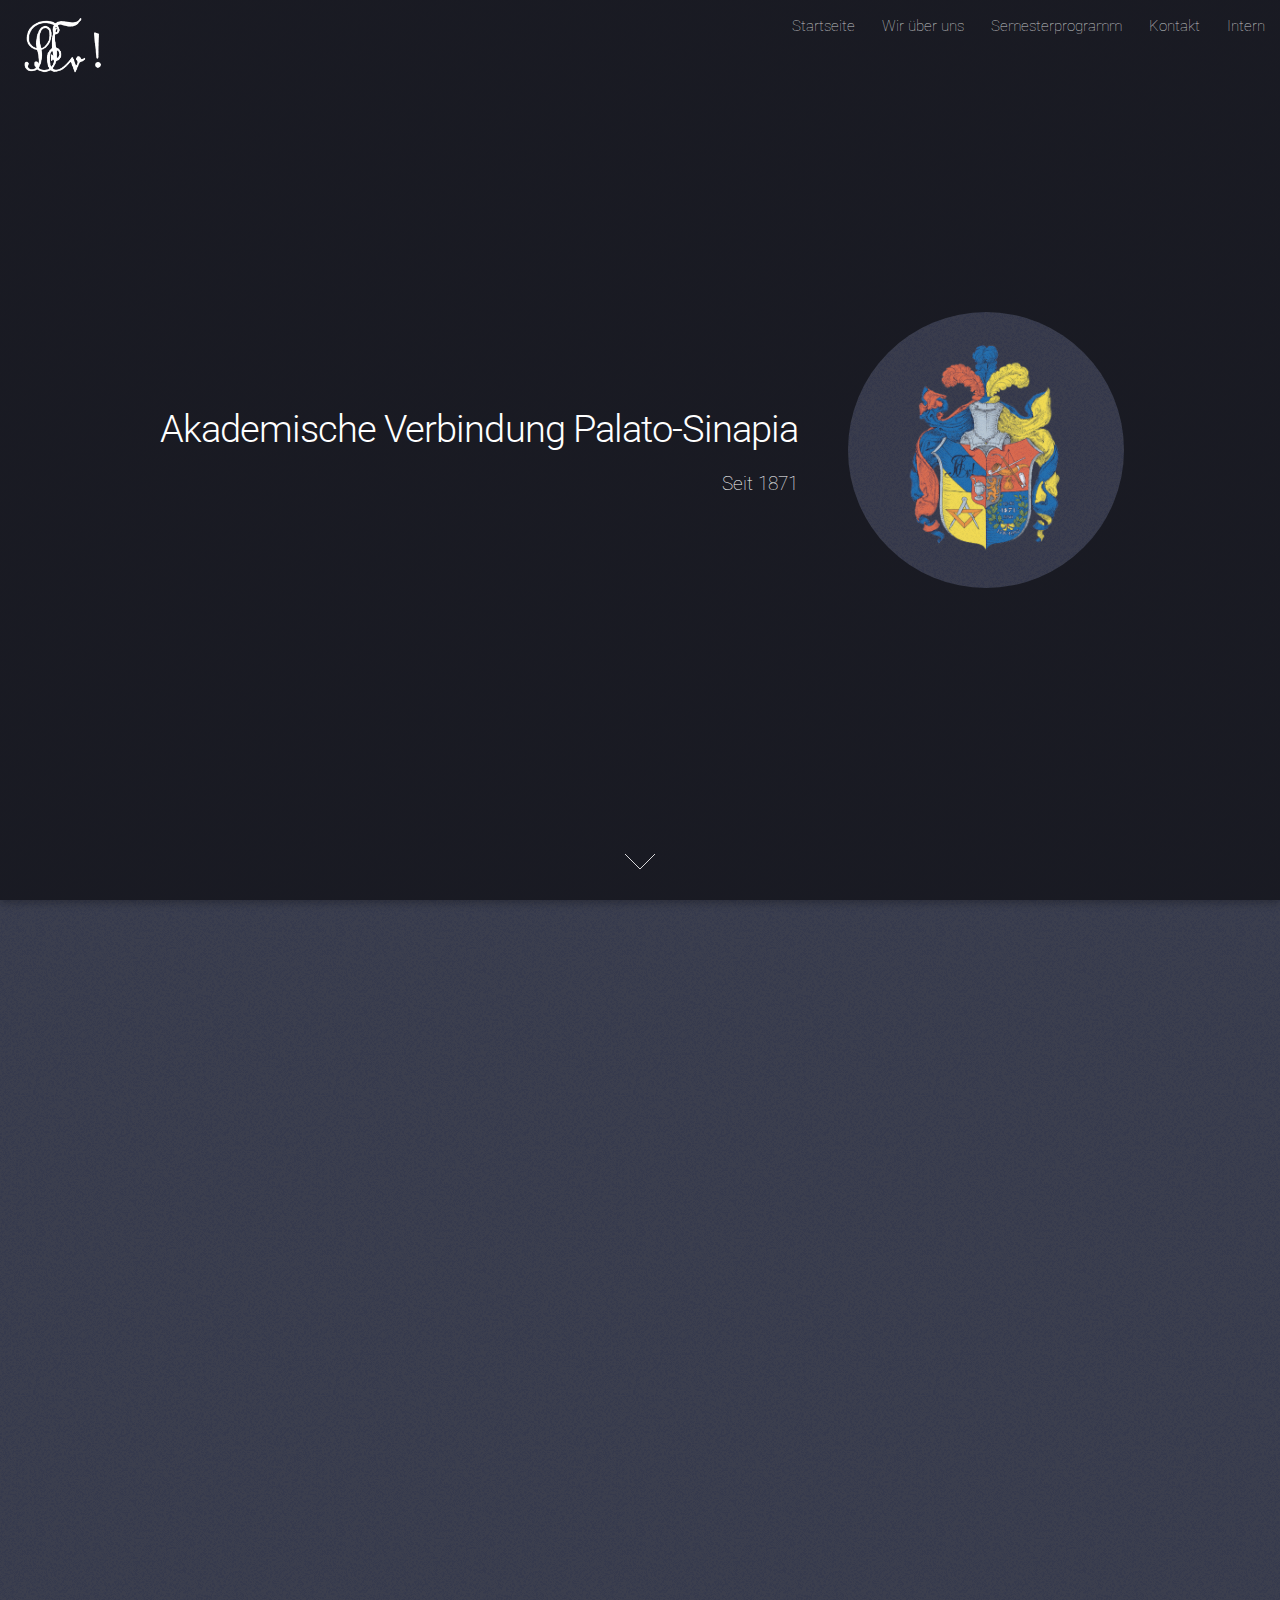
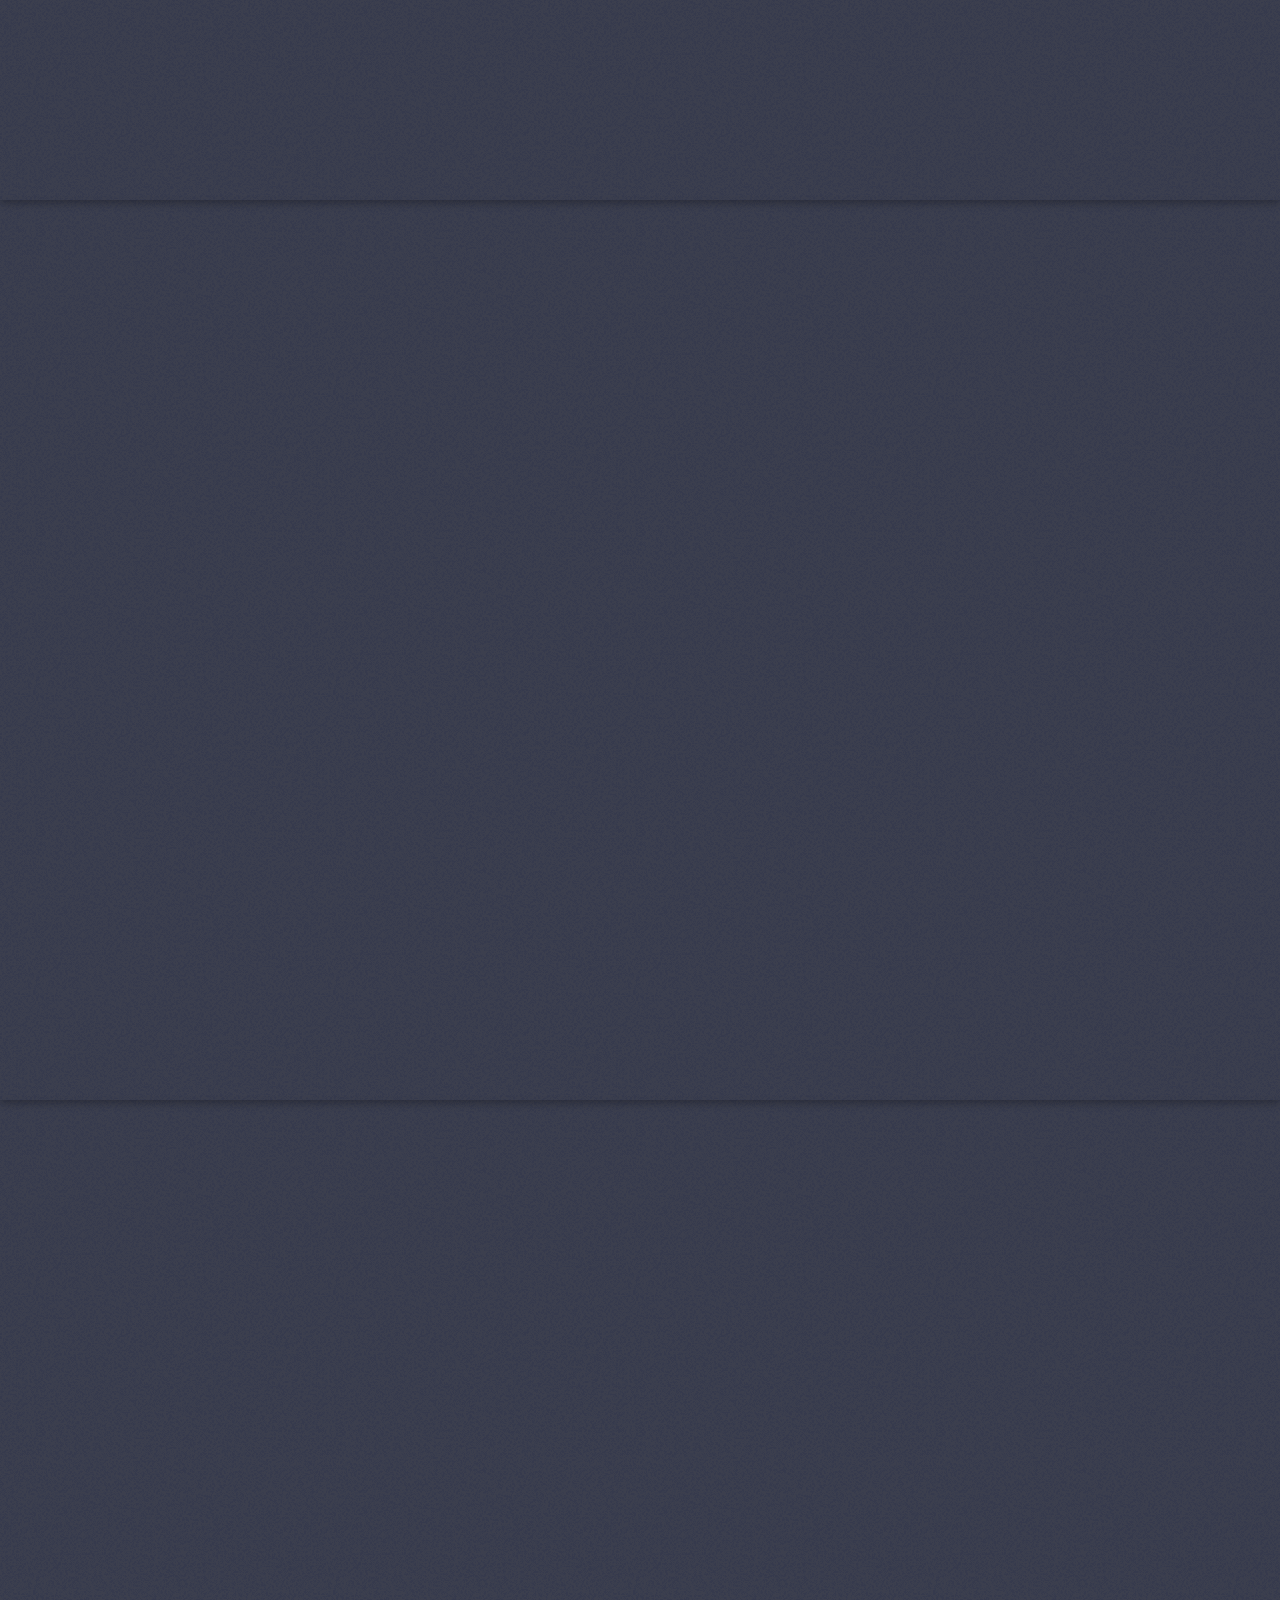
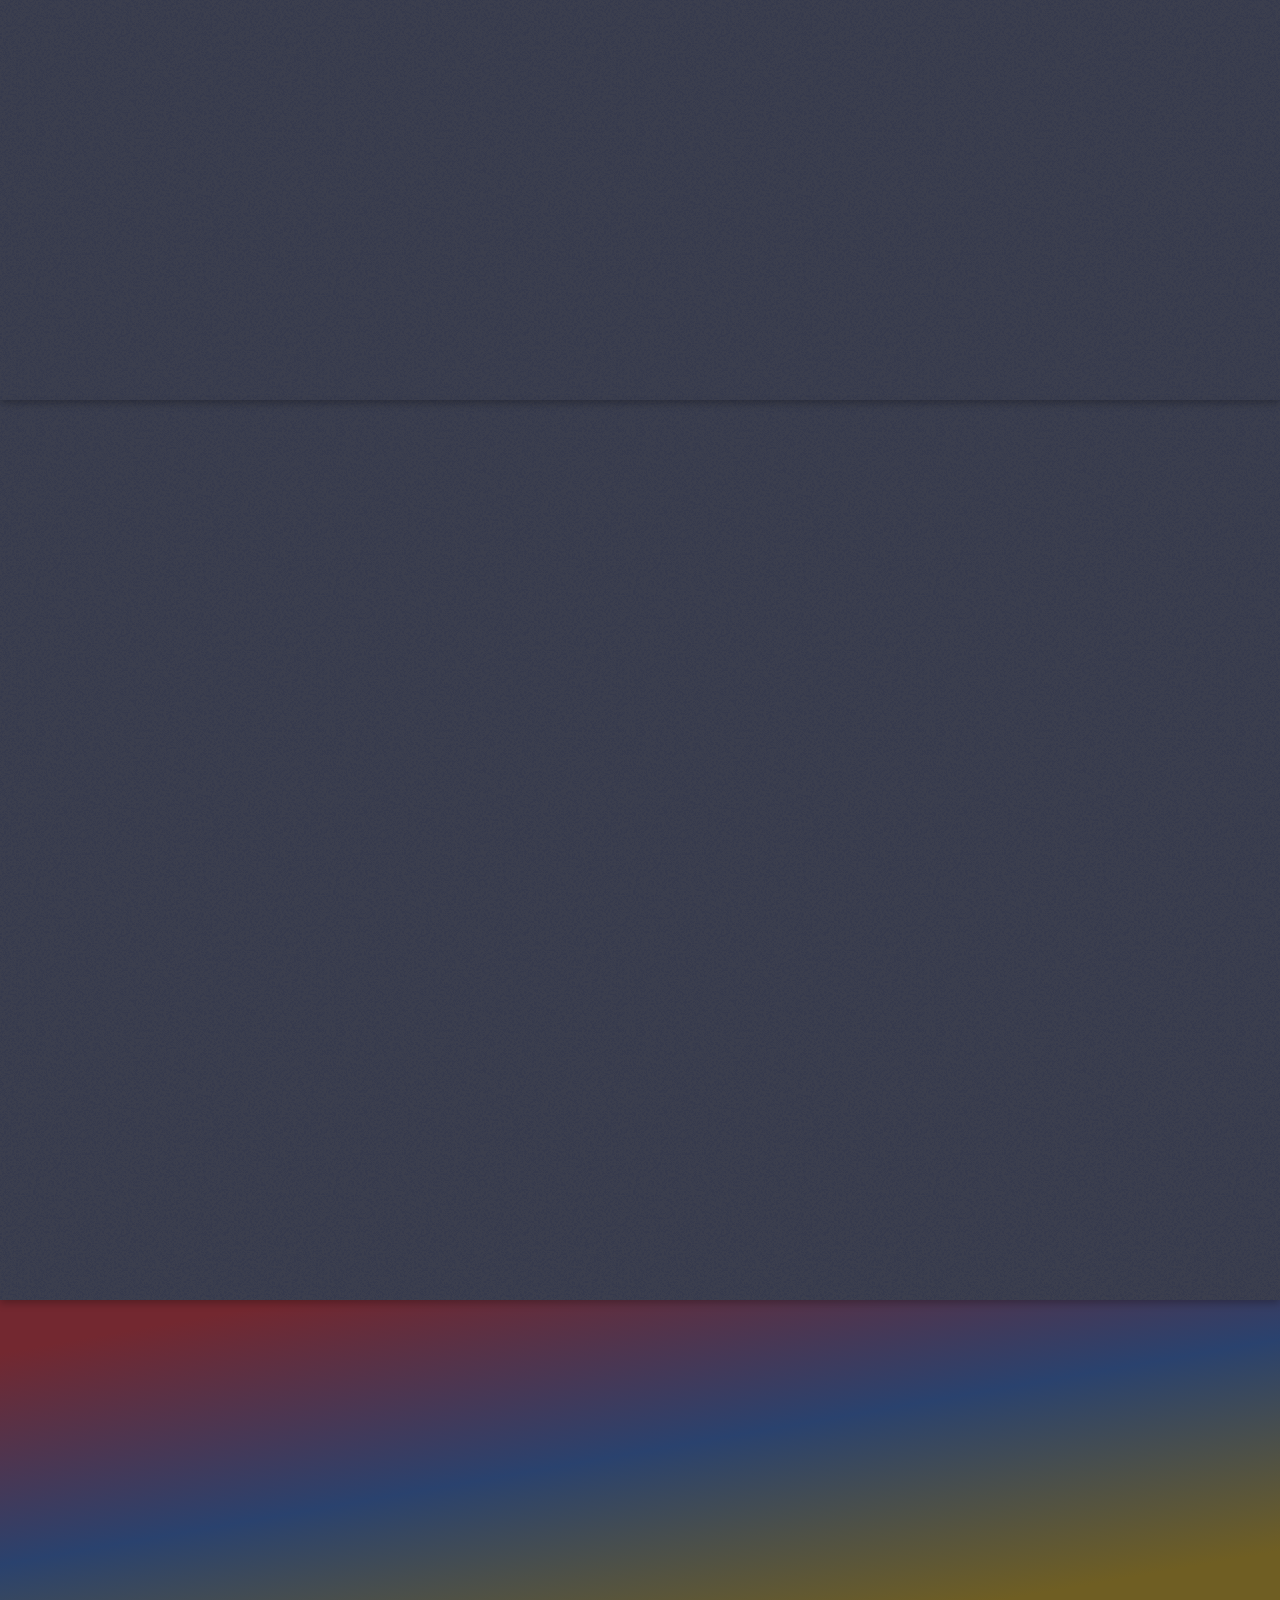
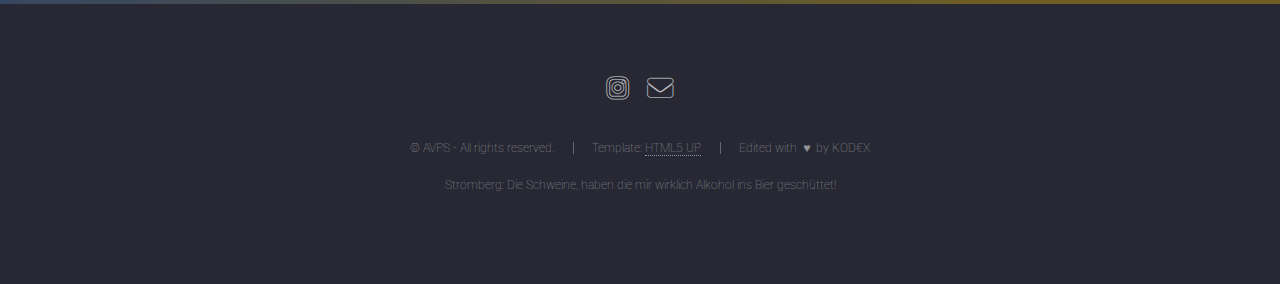
==== index.html @ 11217ba9 "Add files via upload" ====
<!DOCTYPE HTML>
<!--
	Landed by HTML5 UP
	html5up.net | @ajlkn
	Free for personal and commercial use under the CCA 3.0 license (html5up.net/license)
-->
<html>
	<head>
		<title>AV Palato-Sinapia</title>
		<meta charset="utf-8" />
		<meta name="viewport" content="width=device-width, initial-scale=1, user-scalable=no" />
		<link rel="stylesheet" href="assets/css/main.css" />
		<link rel="icon" type="image/png" href="images/favicon.png">
		<noscript><link rel="stylesheet" href="assets/css/noscript.css" /></noscript>
	</head>
	<body class="is-preload landing">
		<div id="page-wrapper">

			<!-- Header -->
				<header id="header">
					<h1 id="logo"><a href="index.html"><img src="images/zirkel2.png" alt="Logo" style="max-width: 7%; height: auto; display: inline-block; margin-top: 1%;" class="hover-effect"></a></h1>
					<nav id="nav">
						<ul>
							<li><a href="index.html">Startseite</a></li>
							<li>
								<a href="wirueberuns.html">Wir über uns</a>
								<ul>
									<li><a href="wirueberuns.html#leitspruch">Leitspruch</a></li>
									<li><a href="wirueberuns.html#verbindungshaus">Verbindungshaus</a></li>
									<li><a href="wirueberuns.html#traditionundmoderne">Tradition & Moderne</a></li>
								</ul>
							</li>
							<li><a href="semesterprogramm.html">Semesterprogramm</a></li>
							<li><a href="contact.html">Kontakt</a></li>
							<li><a href="https://www.palato-sinapia.de/einloggen">Intern</a></li>
						</ul>
					</nav>
				</header>

			<!-- Banner -->
				<section id="banner">
					<div class="content">
						<header>
							<h2>Akademische Verbindung Palato-Sinapia</h2>
							<p>Seit 1871</p>
						</header>
						<span class="image"><img src="images/wappen.png" alt="" /></span>
					</div>
					<a href="#one" class="goto-next scrolly">Weiter</a>
				</section>

			<!-- One -->
				<section id="one" class="spotlight style1 bottom">
					<span class="image fit main"><img src="images/npic02.jpg" alt="" style="max-width: 100%; height: auto;"/></span>
					<div class="content">
						<div class="container">
							<div class="row">
								<div class="col-4 col-12-medium">
									<header>
										<h2>Herzlich Willkommen</h2>
									</header>
								</div>
								<div class="col-4 col-12-medium">
									<p align="justify">Wir sind eine Gemeinschaft aktiver und ehemaliger Studenten der Karlsruher Hochschulen im Lebensbundprinzip. Tradition und Moderne werden bei uns eng miteinander verbunden genauso wie der Austausch zwischen und innerhalb verschiedener Generationen in unserer Verbindung.</p>
								</div>
								<div class="col-4 col-12-medium">
									<p align="justify">Als weltoffene und tolerante Studentenverbindung sind bei uns radikale politische oder konfessionelle Ansichten fehl am Platz. In unserer Gemeinschaft fördern und pflegen wir einen offenen, interdisziplinären Umgang untereinander.</p>
								</div>
							</div>
						</div>
					</div>
					<a href="#two" class="goto-next scrolly">Weiter</a>
				</section>

			<!-- Two -->
				<section id="two" class="spotlight style2 right">
					<span class="image fit main"><img src="images/npic03.jpg" alt="" /></span>
					<div class="content">
						<header>
							<h2>Wissenschaft</h2>
						</header>
						<p align="justify">Der Wahlspruch der Akademischen Verbindung Palato-Sinapia stellt Wissenschaft an erster Stelle, da sie als Grundlage für eigenständiges Denken und verantwortungsvolles Handeln dient. Seit ihrer Gründung 1947 als "Wissenschaftliche Gesellschaft" legt die Verbindung Wert auf wissenschaftliche und berufliche Vorbereitung. Neben der Wissenssuche fördert sie Teamfähigkeit, Kreativität und soziale Kompetenz, um den Anforderungen des Berufslebens gerecht zu werden. Ziel ist es, Vorurteile abzubauen, Kreativität zu fördern und eigenverantwortliche Gestaltung zu ermöglichen.</p>
						<ul class="actions">
							<li><a href="wirueberuns.html#wissenschaft" class="button">Mehr</a></li>
						</ul>
					</div>
					<a href="#three" class="goto-next scrolly">Weiter</a>
				</section>

			<!-- Three -->
				<section id="three" class="spotlight style3 left">
					<span class="image fit main bottom"><img src="images/npic04.jpg" alt="" /></span>
					<div class="content">
						<header>
							<h2>Freundschaft</h2>
						</header>
						<p align="justify">Die Mitglieder der Akademischen Verbindung Palato-Sinapia pflegen eine lebenslange, freundschaftliche Bindung zueinander und zur Gemeinschaft. Sie nennen sich Verbindungsbrüder und übernehmen gemeinsam Aufgaben und Pflichten. Jeder bringt seine Persönlichkeit ein, um in freundschaftlichen Beziehungen und gemeinsamen Aktivitäten das Beste für die Gemeinschaft zu erreichen. Diese Verpflichtung endet nicht mit dem Studium; auch aktive Mitglieder, die in das Berufsleben eintreten, bleiben der Verbindung verbunden. Die Altherrenschaft symbolisiert dieses Prinzip und unterstützt die Aktiven in allen Belangen, während die gelebte Freundschaft die Daseinsberechtigung der Verbindung unterstreicht.</p>
						<ul class="actions">
							<li><a href="wirueberuns.html#freundschaft" class="button">Mehr</a></li>
						</ul>
					</div>
					<a href="#four" class="goto-next scrolly">Weite</a>
				</section>
				
			<!-- Four -->
				<section id="four" class="spotlight style4 right" style="border-color: rgba(252, 186, 3, 0.5);">
					<span class="image fit main"><img src="images/npic05.jpg" alt="" /></span>
					<div class="content">
						<header>
							<h2>Frohsinn</h2>
						</header>
						<p align="justify">Der Frohsinn begleitet das Studium und hilft, Herausforderungen zu meistern und Erfolge zu feiern. Er stärkt Freundschaften, die oft „frohen Sinnes“ entstehen, und wird im Freundeskreis besonders intensiv erlebt. Frohsinn verbessert den Alltag, fördert neue Ideen und ein glückliches Lebensgefühl. Er zeigt sich in geselligen Gesprächen, gemeinsamen Festen, kulturellen Veranstaltungen sowie in sportlichen Aktivitäten und Ausflügen.</p>
						<ul class="actions">
							<li><a href="wirueberuns.html#frohsinn" class="button">Mehr</a></li>
						</ul>
					</div>
					<a href="#six" class="goto-next scrolly">Weite</a>
				</section>

			<!-- Six -->
				<section id="six" class="wrapper style2 special fade">
					<div class="container">
						<header>
							<h2>Du hast Fragen?</h2>
							<p>Wir freuen uns auf deine Nachricht!</p>
						</header>
						<form method="post" action="contact.html" class="cta" onsubmit="return setEmail();">
							<div class="row gtr-uniform gtr-50">
								<div class="col-7 col-12-xsmall"><input type="email" name="email" id="email" placeholder="Deine E-Mail-Address" required /></div>
								<div class="col-5 col-12-xsmall"><input type="submit" value="Zum Kontaktformular" class="fit" /></div>
							</div>
						</form>
					</div>
				</section>

			<!-- Footer -->
				<footer id="footer">
					<ul class="icons">
						<li><a href="https://www.instagram.com/billichwillich/" class="icon brands alt fa-instagram" target="_blank"><span class="label">Instagram</span></a></li>
						<li><a href="mailto:kontakt@palato-sinapia.de" class="icon solid alt fa-envelope"><span class="label">Email</span></a></li>
					</ul>
					<ul class="copyright">
						<li>&copy; AVPS - All rights reserved.</li><li>Template: <a href="http://html5up.net">HTML5 UP</a></li><li>Edited with &nbsp;♥&nbsp; by KOD€X</li>
					</ul>
					<ul class="copyright">
						<li><p id="randomSentence"></p></li>
					</ul>
				</footer>

		</div>

		<!-- Scripts -->
			<script>
				// Liste der Sätze
				const sentences = [
					"Goofy: Ich weiß nicht wie cool ihr es findet, wenn ich an euren Füßen riechen würde.",
					"Käpt'n: Ich hab nie Chips, die sind immer direkt weg.",
					"KOD€X: Hier riechts nach diesem nassen forte. Das ist wie so ein Hund.",
					"forte: Ja, nach den großen Auslegerunden stagnierts langsam. Käpt'n: Ja, da fehlt der Skill!",
					"DoQ auf der Loggia zu forte: Und wo wohnst du?",
					"Scooter: Ich bitte euch, also wirklich.",
					"Käpt'n: Ich nehm doch keinen Rucksack mit zur Arbeit, ich bin doch kein Pöbel!",
					"Käpt'n: Mann muss nicht immer gewinnen um gut zu sein, man muss nur konstant Mittelfeld sein.",
					"forte: Bei meinem Bruder ist er länger!",
					"forte rülpst 2 Sekunden den WiWi an und fragt dann: Bock auf ne Stafette?",
					"Käpt'n: Ich hab versucht ihn reinzubekommen, aber er ist zu klein!",
					"Stromberg: Die Schweine, haben die mir wirklich Alkohol ins Bier geschüttet!",
					"Käpt'n: Ich bin stabil!"
				];

				// Funktion, um einen zufälligen Satz auszuwählen
				function getRandomSentence() {
					const randomIndex = Math.floor(Math.random() * sentences.length);
					return sentences[randomIndex];
				}

				// Zufälligen Satz in das <p>-Element einfügen
				document.getElementById("randomSentence").textContent = getRandomSentence();
			</script>
			<script>
				function setEmail() {
					const emailInput = document.getElementById('email').value;
					// Setzt die E-Mail als URL-Parameter
					window.location.href = `contact.html?email=${encodeURIComponent(emailInput)}#kontaktformular`;
					return false; // Verhindert das Standardverhalten des Formulars
				}
			</script>
			<style>
				.hover-effect {
					transition: transform 1s ease, opacity 1s ease; /* Sanfte Übergänge */
				}

				.hover-effect:hover {
					transform: scale(1.1);
				}
			</style>
			<style>
				#six {
					background: linear-gradient(350deg, #6f5e23 10%, #2a426e, #732830 90%);
				}
			</style>
			<script src="assets/js/jquery.min.js"></script>
			<script src="assets/js/jquery.scrolly.min.js"></script>
			<script src="assets/js/jquery.dropotron.min.js"></script>
			<script src="assets/js/jquery.scrollex.min.js"></script>
			<script src="assets/js/browser.min.js"></script>
			<script src="assets/js/breakpoints.min.js"></script>
			<script src="assets/js/util.js"></script>
			<script src="assets/js/main.js"></script>

	</body>
</html>
---- assets/css/main.css ----
@import url("fontawesome-all.min.css");
@import url("https://fonts.googleapis.com/css?family=Roboto:100,300,100italic,300italic");

/*
	Landed by HTML5 UP
	html5up.net | @ajlkn
	Free for personal and commercial use under the CCA 3.0 license (html5up.net/license)
*/

html, body, div, span, applet, object,
iframe, h1, h2, h3, h4, h5, h6, p, blockquote,
pre, a, abbr, acronym, address, big, cite,
code, del, dfn, em, img, ins, kbd, q, s, samp,
small, strike, strong, sub, sup, tt, var, b,
u, i, center, dl, dt, dd, ol, ul, li, fieldset,
form, label, legend, table, caption, tbody,
tfoot, thead, tr, th, td, article, aside,
canvas, details, embed, figure, figcaption,
footer, header, hgroup, menu, nav, output, ruby,
section, summary, time, mark, audio, video {
	margin: 0;
	padding: 0;
	border: 0;
	font-size: 100%;
	font: inherit;
	vertical-align: baseline;}

article, aside, details, figcaption, figure,
footer, header, hgroup, menu, nav, section {
	display: block;}

body {
	line-height: 1;
}

ol, ul {
	list-style: none;
}

blockquote, q {
	quotes: none;
}

	blockquote:before, blockquote:after, q:before, q:after {
		content: '';
		content: none;
	}

table {
	border-collapse: collapse;
	border-spacing: 0;
}

body {
	-webkit-text-size-adjust: none;
}

mark {
	background-color: transparent;
	color: inherit;
}

input::-moz-focus-inner {
	border: 0;
	padding: 0;
}

input, select, textarea {
	-moz-appearance: none;
	-webkit-appearance: none;
	-ms-appearance: none;
	appearance: none;
}

/* Basic */

	html {
		box-sizing: border-box;
	}

	*, *:before, *:after {
		box-sizing: inherit;
	}

	html, body {
		background: #1c1d26;
	}

	body.is-preload *, body.is-preload *:before, body.is-preload *:after {
		-moz-animation: none !important;
		-webkit-animation: none !important;
		-ms-animation: none !important;
		animation: none !important;
		-moz-transition: none !important;
		-webkit-transition: none !important;
		-ms-transition: none !important;
		transition: none !important;
	}

	body, input, select, textarea {
		color: rgba(255, 255, 255, 0.75);
		font-family: "Roboto", Helvetica, sans-serif;
		font-size: 15pt;
		font-weight: 100;
		line-height: 1.75em;
	}

	a {
		-moz-transition: border-color 0.2s ease-in-out, color 0.2s ease-in-out;
		-webkit-transition: border-color 0.2s ease-in-out, color 0.2s ease-in-out;
		-ms-transition: border-color 0.2s ease-in-out, color 0.2s ease-in-out;
		transition: border-color 0.2s ease-in-out, color 0.2s ease-in-out;
		border-bottom: dotted 1px;
		color: #e44c65;
		text-decoration: none;
	}

		a:hover {
			color: #e44c65 !important;
			border-bottom-color: transparent;
		}

	strong, b {
		color: #ffffff;
		font-weight: 300;
	}

	em, i {
		font-style: italic;
	}

	p {
		margin: 0 0 2em 0;
	}

	h1, h2, h3, h4, h5, h6 {
		color: #ffffff;
		font-weight: 300;
		line-height: 1em;
		margin: 0 0 1em 0;
	}

		h1 a, h2 a, h3 a, h4 a, h5 a, h6 a {
			color: inherit;
			border: 0;
		}

	h2 {
		font-size: 2em;
		line-height: 1.5em;
		letter-spacing: -0.025em;
	}

	h3 {
		font-size: 1.35em;
		line-height: 1.5em;
	}

	h4 {
		font-size: 1.1em;
		line-height: 1.5em;
	}

	h5 {
		font-size: 0.9em;
		line-height: 1.5em;
	}

	h6 {
		font-size: 0.7em;
		line-height: 1.5em;
	}

	sub {
		font-size: 0.8em;
		position: relative;
		top: 0.5em;
	}

	sup {
		font-size: 0.8em;
		position: relative;
		top: -0.5em;
	}

	hr {
		border: 0;
		border-bottom: solid 1px rgba(255, 255, 255, 0.3);
		margin: 3em 0;
	}

		hr.major {
			margin: 4em 0;
		}

	blockquote {
		border-left: solid 4px rgba(255, 255, 255, 0.3);
		font-style: italic;
		margin: 0 0 2em 0;
		padding: 0.5em 0 0.5em 2em;
	}

	code {
		background: rgba(255, 255, 255, 0.075);
		border-radius: 4px;
		font-family: "Courier New", monospace;
		font-size: 0.9em;
		margin: 0 0.25em;
		padding: 0.25em 0.65em;
	}

	pre {
		-webkit-overflow-scrolling: touch;
		font-family: "Courier New", monospace;
		font-size: 0.9em;
		margin: 0 0 2em 0;
	}

		pre code {
			display: block;
			line-height: 1.75em;
			padding: 1em 1.5em;
			overflow-x: auto;
		}

	.align-left {
		text-align: left;
	}

	.align-center {
		text-align: center;
	}

	.align-right {
		text-align: right;
	}

/* Loader */

	@-moz-keyframes spinner-show {
		0% {
			opacity: 0;
		}

		100% {
			opacity: 1;
		}
	}

	@-webkit-keyframes spinner-show {
		0% {
			opacity: 0;
		}

		100% {
			opacity: 1;
		}
	}

	@-ms-keyframes spinner-show {
		0% {
			opacity: 0;
		}

		100% {
			opacity: 1;
		}
	}

	@keyframes spinner-show {
		0% {
			opacity: 0;
		}

		100% {
			opacity: 1;
		}
	}

	@-moz-keyframes spinner-hide {
		0% {
			color: rgba(255, 255, 255, 0.15);
			z-index: 100001;
			-moz-transform: scale(1) rotate(0deg);
			-webkit-transform: scale(1) rotate(0deg);
			-ms-transform: scale(1) rotate(0deg);
			transform: scale(1) rotate(0deg);
		}

		99% {
			color: #1c1d26;
			z-index: 100001;
			-moz-transform: scale(0.5) rotate(360deg);
			-webkit-transform: scale(0.5) rotate(360deg);
			-ms-transform: scale(0.5) rotate(360deg);
			transform: scale(0.5) rotate(360deg);
		}

		100% {
			color: #1c1d26;
			z-index: -1;
			-moz-transform: scale(0.5) rotate(360deg);
			-webkit-transform: scale(0.5) rotate(360deg);
			-ms-transform: scale(0.5) rotate(360deg);
			transform: scale(0.5) rotate(360deg);
		}
	}

	@-webkit-keyframes spinner-hide {
		0% {
			color: rgba(255, 255, 255, 0.15);
			z-index: 100001;
			-moz-transform: scale(1) rotate(0deg);
			-webkit-transform: scale(1) rotate(0deg);
			-ms-transform: scale(1) rotate(0deg);
			transform: scale(1) rotate(0deg);
		}

		99% {
			color: #1c1d26;
			z-index: 100001;
			-moz-transform: scale(0.5) rotate(360deg);
			-webkit-transform: scale(0.5) rotate(360deg);
			-ms-transform: scale(0.5) rotate(360deg);
			transform: scale(0.5) rotate(360deg);
		}

		100% {
			color: #1c1d26;
			z-index: -1;
			-moz-transform: scale(0.5) rotate(360deg);
			-webkit-transform: scale(0.5) rotate(360deg);
			-ms-transform: scale(0.5) rotate(360deg);
			transform: scale(0.5) rotate(360deg);
		}
	}

	@-ms-keyframes spinner-hide {
		0% {
			color: rgba(255, 255, 255, 0.15);
			z-index: 100001;
			-moz-transform: scale(1) rotate(0deg);
			-webkit-transform: scale(1) rotate(0deg);
			-ms-transform: scale(1) rotate(0deg);
			transform: scale(1) rotate(0deg);
		}

		99% {
			color: #1c1d26;
			z-index: 100001;
			-moz-transform: scale(0.5) rotate(360deg);
			-webkit-transform: scale(0.5) rotate(360deg);
			-ms-transform: scale(0.5) rotate(360deg);
			transform: scale(0.5) rotate(360deg);
		}

		100% {
			color: #1c1d26;
			z-index: -1;
			-moz-transform: scale(0.5) rotate(360deg);
			-webkit-transform: scale(0.5) rotate(360deg);
			-ms-transform: scale(0.5) rotate(360deg);
			transform: scale(0.5) rotate(360deg);
		}
	}

	@keyframes spinner-hide {
		0% {
			color: rgba(255, 255, 255, 0.15);
			z-index: 100001;
			-moz-transform: scale(1) rotate(0deg);
			-webkit-transform: scale(1) rotate(0deg);
			-ms-transform: scale(1) rotate(0deg);
			transform: scale(1) rotate(0deg);
		}

		99% {
			color: #1c1d26;
			z-index: 100001;
			-moz-transform: scale(0.5) rotate(360deg);
			-webkit-transform: scale(0.5) rotate(360deg);
			-ms-transform: scale(0.5) rotate(360deg);
			transform: scale(0.5) rotate(360deg);
		}

		100% {
			color: #1c1d26;
			z-index: -1;
			-moz-transform: scale(0.5) rotate(360deg);
			-webkit-transform: scale(0.5) rotate(360deg);
			-ms-transform: scale(0.5) rotate(360deg);
			transform: scale(0.5) rotate(360deg);
		}
	}

	@-moz-keyframes spinner-rotate {
		0% {
			-moz-transform: scale(1) rotate(0deg);
			-webkit-transform: scale(1) rotate(0deg);
			-ms-transform: scale(1) rotate(0deg);
			transform: scale(1) rotate(0deg);
		}

		100% {
			-moz-transform: scale(1) rotate(360deg);
			-webkit-transform: scale(1) rotate(360deg);
			-ms-transform: scale(1) rotate(360deg);
			transform: scale(1) rotate(360deg);
		}
	}

	@-webkit-keyframes spinner-rotate {
		0% {
			-moz-transform: scale(1) rotate(0deg);
			-webkit-transform: scale(1) rotate(0deg);
			-ms-transform: scale(1) rotate(0deg);
			transform: scale(1) rotate(0deg);
		}

		100% {
			-moz-transform: scale(1) rotate(360deg);
			-webkit-transform: scale(1) rotate(360deg);
			-ms-transform: scale(1) rotate(360deg);
			transform: scale(1) rotate(360deg);
		}
	}

	@-ms-keyframes spinner-rotate {
		0% {
			-moz-transform: scale(1) rotate(0deg);
			-webkit-transform: scale(1) rotate(0deg);
			-ms-transform: scale(1) rotate(0deg);
			transform: scale(1) rotate(0deg);
		}

		100% {
			-moz-transform: scale(1) rotate(360deg);
			-webkit-transform: scale(1) rotate(360deg);
			-ms-transform: scale(1) rotate(360deg);
			transform: scale(1) rotate(360deg);
		}
	}

	@keyframes spinner-rotate {
		0% {
			-moz-transform: scale(1) rotate(0deg);
			-webkit-transform: scale(1) rotate(0deg);
			-ms-transform: scale(1) rotate(0deg);
			transform: scale(1) rotate(0deg);
		}

		100% {
			-moz-transform: scale(1) rotate(360deg);
			-webkit-transform: scale(1) rotate(360deg);
			-ms-transform: scale(1) rotate(360deg);
			transform: scale(1) rotate(360deg);
		}
	}

	@-moz-keyframes overlay-hide {
		0% {
			opacity: 1;
			z-index: 100000;
		}

		15% {
			opacity: 1;
			z-index: 100000;
		}

		99% {
			opacity: 0;
			z-index: 100000;
		}

		100% {
			opacity: 0;
			z-index: -1;
		}
	}

	@-webkit-keyframes overlay-hide {
		0% {
			opacity: 1;
			z-index: 100000;
		}

		15% {
			opacity: 1;
			z-index: 100000;
		}

		99% {
			opacity: 0;
			z-index: 100000;
		}

		100% {
			opacity: 0;
			z-index: -1;
		}
	}

	@-ms-keyframes overlay-hide {
		0% {
			opacity: 1;
			z-index: 100000;
		}

		15% {
			opacity: 1;
			z-index: 100000;
		}

		99% {
			opacity: 0;
			z-index: 100000;
		}

		100% {
			opacity: 0;
			z-index: -1;
		}
	}

	@keyframes overlay-hide {
		0% {
			opacity: 1;
			z-index: 100000;
		}

		15% {
			opacity: 1;
			z-index: 100000;
		}

		99% {
			opacity: 0;
			z-index: 100000;
		}

		100% {
			opacity: 0;
			z-index: -1;
		}
	}

	body.landing {
		text-decoration: none;
	}

		body.landing:before {
			-moz-osx-font-smoothing: grayscale;
			-webkit-font-smoothing: antialiased;
			display: inline-block;
			font-style: normal;
			font-variant: normal;
			text-rendering: auto;
			line-height: 1;
			text-transform: none !important;
			font-family: 'Font Awesome 5 Free';
			font-weight: 900;
		}

		body.landing:before {
			-moz-animation: spinner-show 1.5s 1 0.25s ease forwards, spinner-hide 0.25s ease-in-out forwards !important;
			-webkit-animation: spinner-show 1.5s 1 0.25s ease forwards, spinner-hide 0.25s ease-in-out forwards !important;
			-ms-animation: spinner-show 1.5s 1 0.25s ease forwards, spinner-hide 0.25s ease-in-out forwards !important;
			animation: spinner-show 1.5s 1 0.25s ease forwards, spinner-hide 0.25s ease-in-out forwards !important;
			-moz-transform-origin: 50% 50%;
			-webkit-transform-origin: 50% 50%;
			-ms-transform-origin: 50% 50%;
			transform-origin: 50% 50%;
			color: rgba(255, 255, 255, 0.15);
			content: '\f1ce';
			cursor: default;
			display: block;
			font-size: 2em;
			height: 2em;
			left: 50%;
			line-height: 2em;
			margin: -1em 0 0 -1em;
			opacity: 0;
			position: fixed;
			text-align: center;
			top: 50%;
			width: 2em;
			z-index: -1;
		}

		body.landing:after {
			-moz-animation: overlay-hide 1.5s ease-in forwards !important;
			-webkit-animation: overlay-hide 1.5s ease-in forwards !important;
			-ms-animation: overlay-hide 1.5s ease-in forwards !important;
			animation: overlay-hide 1.5s ease-in forwards !important;
			background: #1c1d26;
			content: '';
			display: block;
			height: 100%;
			left: 0;
			opacity: 0;
			position: fixed;
			top: 0;
			width: 100%;
			z-index: -1;
		}

		body.landing.is-preload:before {
			-moz-animation: spinner-show 1.5s 1 0.25s ease forwards, spinner-rotate 0.75s infinite linear !important;
			-webkit-animation: spinner-show 1.5s 1 0.25s ease forwards, spinner-rotate 0.75s infinite linear !important;
			-ms-animation: spinner-show 1.5s 1 0.25s ease forwards, spinner-rotate 0.75s infinite linear !important;
			animation: spinner-show 1.5s 1 0.25s ease forwards, spinner-rotate 0.75s infinite linear !important;
			z-index: 100001;
		}

		body.landing.is-preload:after {
			-moz-animation: none !important;
			-webkit-animation: none !important;
			-ms-animation: none !important;
			animation: none !important;
			opacity: 1;
			z-index: 100000;
		}

	@media (-webkit-min-device-pixel-ratio: 2) {

		body.landing:before {
			line-height: 2.025em;
		}

	}

/* Container */

	.container {
		margin: 0 auto;
		max-width: calc(100% - 4em);
		width: 70em;
	}

		.container.xsmall {
			width: 17.5em;
		}

		.container.small {
			width: 35em;
		}

		.container.medium {
			width: 52.5em;
		}

		.container.large {
			width: 87.5em;
		}

		.container.xlarge {
			width: 105em;
		}

		.container.max {
			width: 100%;
		}

		@media screen and (max-width: 1280px) {

			.container {
				width: 90%;
				max-width: 100%;
			}

		}

		@media screen and (max-width: 980px) {

			.container {
				width: 100% !important;
			}

		}

/* Row */

	.row {
		display: flex;
		flex-wrap: wrap;
		box-sizing: border-box;
		align-items: stretch;
	}

		.row > * {
			box-sizing: border-box;
		}

		.row.gtr-uniform > * > :last-child {
			margin-bottom: 0;
		}

		.row.aln-left {
			justify-content: flex-start;
		}

		.row.aln-center {
			justify-content: center;
		}

		.row.aln-right {
			justify-content: flex-end;
		}

		.row.aln-top {
			align-items: flex-start;
		}

		.row.aln-middle {
			align-items: center;
		}

		.row.aln-bottom {
			align-items: flex-end;
		}

		.row > .imp {
			order: -1;
		}

		.row > .col-1 {
			width: 8.33333%;
		}

		.row > .off-1 {
			margin-left: 8.33333%;
		}

		.row > .col-2 {
			width: 16.66667%;
		}

		.row > .off-2 {
			margin-left: 16.66667%;
		}

		.row > .col-3 {
			width: 25%;
		}

		.row > .off-3 {
			margin-left: 25%;
		}

		.row > .col-4 {
			width: 33.33333%;
		}

		.row > .off-4 {
			margin-left: 33.33333%;
		}

		.row > .col-5 {
			width: 41.66667%;
		}

		.row > .off-5 {
			margin-left: 41.66667%;
		}

		.row > .col-6 {
			width: 50%;
		}

		.row > .off-6 {
			margin-left: 50%;
		}

		.row > .col-7 {
			width: 58.33333%;
		}

		.row > .off-7 {
			margin-left: 58.33333%;
		}

		.row > .col-8 {
			width: 66.66667%;
		}

		.row > .off-8 {
			margin-left: 66.66667%;
		}

		.row > .col-9 {
			width: 75%;
		}

		.row > .off-9 {
			margin-left: 75%;
		}

		.row > .col-10 {
			width: 83.33333%;
		}

		.row > .off-10 {
			margin-left: 83.33333%;
		}

		.row > .col-11 {
			width: 91.66667%;
		}

		.row > .off-11 {
			margin-left: 91.66667%;
		}

		.row > .col-12 {
			width: 100%;
		}

		.row > .off-12 {
			margin-left: 100%;
		}

		.row.gtr-0 {
			margin-top: 0;
			margin-left: 0em;
		}

			.row.gtr-0 > * {
				padding: 0 0 0 0em;
			}

			.row.gtr-0.gtr-uniform {
				margin-top: 0em;
			}

				.row.gtr-0.gtr-uniform > * {
					padding-top: 0em;
				}

		.row.gtr-25 {
			margin-top: 0;
			margin-left: -0.625em;
		}

			.row.gtr-25 > * {
				padding: 0 0 0 0.625em;
			}

			.row.gtr-25.gtr-uniform {
				margin-top: -0.625em;
			}

				.row.gtr-25.gtr-uniform > * {
					padding-top: 0.625em;
				}

		.row.gtr-50 {
			margin-top: 0;
			margin-left: -1.25em;
		}

			.row.gtr-50 > * {
				padding: 0 0 0 1.25em;
			}

			.row.gtr-50.gtr-uniform {
				margin-top: -1.25em;
			}

				.row.gtr-50.gtr-uniform > * {
					padding-top: 1.25em;
				}

		.row {
			margin-top: 0;
			margin-left: -2.5em;
		}

			.row > * {
				padding: 0 0 0 2.5em;
			}

			.row.gtr-uniform {
				margin-top: -2.5em;
			}

				.row.gtr-uniform > * {
					padding-top: 2.5em;
				}

		.row.gtr-150 {
			margin-top: 0;
			margin-left: -3.75em;
		}

			.row.gtr-150 > * {
				padding: 0 0 0 3.75em;
			}

			.row.gtr-150.gtr-uniform {
				margin-top: -3.75em;
			}

				.row.gtr-150.gtr-uniform > * {
					padding-top: 3.75em;
				}

		.row.gtr-200 {
			margin-top: 0;
			margin-left: -5em;
		}

			.row.gtr-200 > * {
				padding: 0 0 0 5em;
			}

			.row.gtr-200.gtr-uniform {
				margin-top: -5em;
			}

				.row.gtr-200.gtr-uniform > * {
					padding-top: 5em;
				}

		@media screen and (max-width: 1680px) {

			.row {
				display: flex;
				flex-wrap: wrap;
				box-sizing: border-box;
				align-items: stretch;
			}

				.row > * {
					box-sizing: border-box;
				}

				.row.gtr-uniform > * > :last-child {
					margin-bottom: 0;
				}

				.row.aln-left {
					justify-content: flex-start;
				}

				.row.aln-center {
					justify-content: center;
				}

				.row.aln-right {
					justify-content: flex-end;
				}

				.row.aln-top {
					align-items: flex-start;
				}

				.row.aln-middle {
					align-items: center;
				}

				.row.aln-bottom {
					align-items: flex-end;
				}

				.row > .imp-xlarge {
					order: -1;
				}

				.row > .col-1-xlarge {
					width: 8.33333%;
				}

				.row > .off-1-xlarge {
					margin-left: 8.33333%;
				}

				.row > .col-2-xlarge {
					width: 16.66667%;
				}

				.row > .off-2-xlarge {
					margin-left: 16.66667%;
				}

				.row > .col-3-xlarge {
					width: 25%;
				}

				.row > .off-3-xlarge {
					margin-left: 25%;
				}

				.row > .col-4-xlarge {
					width: 33.33333%;
				}

				.row > .off-4-xlarge {
					margin-left: 33.33333%;
				}

				.row > .col-5-xlarge {
					width: 41.66667%;
				}

				.row > .off-5-xlarge {
					margin-left: 41.66667%;
				}

				.row > .col-6-xlarge {
					width: 50%;
				}

				.row > .off-6-xlarge {
					margin-left: 50%;
				}

				.row > .col-7-xlarge {
					width: 58.33333%;
				}

				.row > .off-7-xlarge {
					margin-left: 58.33333%;
				}

				.row > .col-8-xlarge {
					width: 66.66667%;
				}

				.row > .off-8-xlarge {
					margin-left: 66.66667%;
				}

				.row > .col-9-xlarge {
					width: 75%;
				}

				.row > .off-9-xlarge {
					margin-left: 75%;
				}

				.row > .col-10-xlarge {
					width: 83.33333%;
				}

				.row > .off-10-xlarge {
					margin-left: 83.33333%;
				}

				.row > .col-11-xlarge {
					width: 91.66667%;
				}

				.row > .off-11-xlarge {
					margin-left: 91.66667%;
				}

				.row > .col-12-xlarge {
					width: 100%;
				}

				.row > .off-12-xlarge {
					margin-left: 100%;
				}

				.row.gtr-0 {
					margin-top: 0;
					margin-left: 0em;
				}

					.row.gtr-0 > * {
						padding: 0 0 0 0em;
					}

					.row.gtr-0.gtr-uniform {
						margin-top: 0em;
					}

						.row.gtr-0.gtr-uniform > * {
							padding-top: 0em;
						}

				.row.gtr-25 {
					margin-top: 0;
					margin-left: -0.625em;
				}

					.row.gtr-25 > * {
						padding: 0 0 0 0.625em;
					}

					.row.gtr-25.gtr-uniform {
						margin-top: -0.625em;
					}

						.row.gtr-25.gtr-uniform > * {
							padding-top: 0.625em;
						}

				.row.gtr-50 {
					margin-top: 0;
					margin-left: -1.25em;
				}

					.row.gtr-50 > * {
						padding: 0 0 0 1.25em;
					}

					.row.gtr-50.gtr-uniform {
						margin-top: -1.25em;
					}

						.row.gtr-50.gtr-uniform > * {
							padding-top: 1.25em;
						}

				.row {
					margin-top: 0;
					margin-left: -2.5em;
				}

					.row > * {
						padding: 0 0 0 2.5em;
					}

					.row.gtr-uniform {
						margin-top: -2.5em;
					}

						.row.gtr-uniform > * {
							padding-top: 2.5em;
						}

				.row.gtr-150 {
					margin-top: 0;
					margin-left: -3.75em;
				}

					.row.gtr-150 > * {
						padding: 0 0 0 3.75em;
					}

					.row.gtr-150.gtr-uniform {
						margin-top: -3.75em;
					}

						.row.gtr-150.gtr-uniform > * {
							padding-top: 3.75em;
						}

				.row.gtr-200 {
					margin-top: 0;
					margin-left: -5em;
				}

					.row.gtr-200 > * {
						padding: 0 0 0 5em;
					}

					.row.gtr-200.gtr-uniform {
						margin-top: -5em;
					}

						.row.gtr-200.gtr-uniform > * {
							padding-top: 5em;
						}

		}

		@media screen and (max-width: 1280px) {

			.row {
				display: flex;
				flex-wrap: wrap;
				box-sizing: border-box;
				align-items: stretch;
			}

				.row > * {
					box-sizing: border-box;
				}

				.row.gtr-uniform > * > :last-child {
					margin-bottom: 0;
				}

				.row.aln-left {
					justify-content: flex-start;
				}

				.row.aln-center {
					justify-content: center;
				}

				.row.aln-right {
					justify-content: flex-end;
				}

				.row.aln-top {
					align-items: flex-start;
				}

				.row.aln-middle {
					align-items: center;
				}

				.row.aln-bottom {
					align-items: flex-end;
				}

				.row > .imp-large {
					order: -1;
				}

				.row > .col-1-large {
					width: 8.33333%;
				}

				.row > .off-1-large {
					margin-left: 8.33333%;
				}

				.row > .col-2-large {
					width: 16.66667%;
				}

				.row > .off-2-large {
					margin-left: 16.66667%;
				}

				.row > .col-3-large {
					width: 25%;
				}

				.row > .off-3-large {
					margin-left: 25%;
				}

				.row > .col-4-large {
					width: 33.33333%;
				}

				.row > .off-4-large {
					margin-left: 33.33333%;
				}

				.row > .col-5-large {
					width: 41.66667%;
				}

				.row > .off-5-large {
					margin-left: 41.66667%;
				}

				.row > .col-6-large {
					width: 50%;
				}

				.row > .off-6-large {
					margin-left: 50%;
				}

				.row > .col-7-large {
					width: 58.33333%;
				}

				.row > .off-7-large {
					margin-left: 58.33333%;
				}

				.row > .col-8-large {
					width: 66.66667%;
				}

				.row > .off-8-large {
					margin-left: 66.66667%;
				}

				.row > .col-9-large {
					width: 75%;
				}

				.row > .off-9-large {
					margin-left: 75%;
				}

				.row > .col-10-large {
					width: 83.33333%;
				}

				.row > .off-10-large {
					margin-left: 83.33333%;
				}

				.row > .col-11-large {
					width: 91.66667%;
				}

				.row > .off-11-large {
					margin-left: 91.66667%;
				}

				.row > .col-12-large {
					width: 100%;
				}

				.row > .off-12-large {
					margin-left: 100%;
				}

				.row.gtr-0 {
					margin-top: 0;
					margin-left: 0em;
				}

					.row.gtr-0 > * {
						padding: 0 0 0 0em;
					}

					.row.gtr-0.gtr-uniform {
						margin-top: 0em;
					}

						.row.gtr-0.gtr-uniform > * {
							padding-top: 0em;
						}

				.row.gtr-25 {
					margin-top: 0;
					margin-left: -0.625em;
				}

					.row.gtr-25 > * {
						padding: 0 0 0 0.625em;
					}

					.row.gtr-25.gtr-uniform {
						margin-top: -0.625em;
					}

						.row.gtr-25.gtr-uniform > * {
							padding-top: 0.625em;
						}

				.row.gtr-50 {
					margin-top: 0;
					margin-left: -1.25em;
				}

					.row.gtr-50 > * {
						padding: 0 0 0 1.25em;
					}

					.row.gtr-50.gtr-uniform {
						margin-top: -1.25em;
					}

						.row.gtr-50.gtr-uniform > * {
							padding-top: 1.25em;
						}

				.row {
					margin-top: 0;
					margin-left: -2.5em;
				}

					.row > * {
						padding: 0 0 0 2.5em;
					}

					.row.gtr-uniform {
						margin-top: -2.5em;
					}

						.row.gtr-uniform > * {
							padding-top: 2.5em;
						}

				.row.gtr-150 {
					margin-top: 0;
					margin-left: -3.75em;
				}

					.row.gtr-150 > * {
						padding: 0 0 0 3.75em;
					}

					.row.gtr-150.gtr-uniform {
						margin-top: -3.75em;
					}

						.row.gtr-150.gtr-uniform > * {
							padding-top: 3.75em;
						}

				.row.gtr-200 {
					margin-top: 0;
					margin-left: -5em;
				}

					.row.gtr-200 > * {
						padding: 0 0 0 5em;
					}

					.row.gtr-200.gtr-uniform {
						margin-top: -5em;
					}

						.row.gtr-200.gtr-uniform > * {
							padding-top: 5em;
						}

		}

		@media screen and (max-width: 980px) {

			.row {
				display: flex;
				flex-wrap: wrap;
				box-sizing: border-box;
				align-items: stretch;
			}

				.row > * {
					box-sizing: border-box;
				}

				.row.gtr-uniform > * > :last-child {
					margin-bottom: 0;
				}

				.row.aln-left {
					justify-content: flex-start;
				}

				.row.aln-center {
					justify-content: center;
				}

				.row.aln-right {
					justify-content: flex-end;
				}

				.row.aln-top {
					align-items: flex-start;
				}

				.row.aln-middle {
					align-items: center;
				}

				.row.aln-bottom {
					align-items: flex-end;
				}

				.row > .imp-medium {
					order: -1;
				}

				.row > .col-1-medium {
					width: 8.33333%;
				}

				.row > .off-1-medium {
					margin-left: 8.33333%;
				}

				.row > .col-2-medium {
					width: 16.66667%;
				}

				.row > .off-2-medium {
					margin-left: 16.66667%;
				}

				.row > .col-3-medium {
					width: 25%;
				}

				.row > .off-3-medium {
					margin-left: 25%;
				}

				.row > .col-4-medium {
					width: 33.33333%;
				}

				.row > .off-4-medium {
					margin-left: 33.33333%;
				}

				.row > .col-5-medium {
					width: 41.66667%;
				}

				.row > .off-5-medium {
					margin-left: 41.66667%;
				}

				.row > .col-6-medium {
					width: 50%;
				}

				.row > .off-6-medium {
					margin-left: 50%;
				}

				.row > .col-7-medium {
					width: 58.33333%;
				}

				.row > .off-7-medium {
					margin-left: 58.33333%;
				}

				.row > .col-8-medium {
					width: 66.66667%;
				}

				.row > .off-8-medium {
					margin-left: 66.66667%;
				}

				.row > .col-9-medium {
					width: 75%;
				}

				.row > .off-9-medium {
					margin-left: 75%;
				}

				.row > .col-10-medium {
					width: 83.33333%;
				}

				.row > .off-10-medium {
					margin-left: 83.33333%;
				}

				.row > .col-11-medium {
					width: 91.66667%;
				}

				.row > .off-11-medium {
					margin-left: 91.66667%;
				}

				.row > .col-12-medium {
					width: 100%;
				}

				.row > .off-12-medium {
					margin-left: 100%;
				}

				.row.gtr-0 {
					margin-top: 0;
					margin-left: 0em;
				}

					.row.gtr-0 > * {
						padding: 0 0 0 0em;
					}

					.row.gtr-0.gtr-uniform {
						margin-top: 0em;
					}

						.row.gtr-0.gtr-uniform > * {
							padding-top: 0em;
						}

				.row.gtr-25 {
					margin-top: 0;
					margin-left: -0.625em;
				}

					.row.gtr-25 > * {
						padding: 0 0 0 0.625em;
					}

					.row.gtr-25.gtr-uniform {
						margin-top: -0.625em;
					}

						.row.gtr-25.gtr-uniform > * {
							padding-top: 0.625em;
						}

				.row.gtr-50 {
					margin-top: 0;
					margin-left: -1.25em;
				}

					.row.gtr-50 > * {
						padding: 0 0 0 1.25em;
					}

					.row.gtr-50.gtr-uniform {
						margin-top: -1.25em;
					}

						.row.gtr-50.gtr-uniform > * {
							padding-top: 1.25em;
						}

				.row {
					margin-top: 0;
					margin-left: -2.5em;
				}

					.row > * {
						padding: 0 0 0 2.5em;
					}

					.row.gtr-uniform {
						margin-top: -2.5em;
					}

						.row.gtr-uniform > * {
							padding-top: 2.5em;
						}

				.row.gtr-150 {
					margin-top: 0;
					margin-left: -3.75em;
				}

					.row.gtr-150 > * {
						padding: 0 0 0 3.75em;
					}

					.row.gtr-150.gtr-uniform {
						margin-top: -3.75em;
					}

						.row.gtr-150.gtr-uniform > * {
							padding-top: 3.75em;
						}

				.row.gtr-200 {
					margin-top: 0;
					margin-left: -5em;
				}

					.row.gtr-200 > * {
						padding: 0 0 0 5em;
					}

					.row.gtr-200.gtr-uniform {
						margin-top: -5em;
					}

						.row.gtr-200.gtr-uniform > * {
							padding-top: 5em;
						}

		}

		@media screen and (max-width: 736px) {

			.row {
				display: flex;
				flex-wrap: wrap;
				box-sizing: border-box;
				align-items: stretch;
			}

				.row > * {
					box-sizing: border-box;
				}

				.row.gtr-uniform > * > :last-child {
					margin-bottom: 0;
				}

				.row.aln-left {
					justify-content: flex-start;
				}

				.row.aln-center {
					justify-content: center;
				}

				.row.aln-right {
					justify-content: flex-end;
				}

				.row.aln-top {
					align-items: flex-start;
				}

				.row.aln-middle {
					align-items: center;
				}

				.row.aln-bottom {
					align-items: flex-end;
				}

				.row > .imp-small {
					order: -1;
				}

				.row > .col-1-small {
					width: 8.33333%;
				}

				.row > .off-1-small {
					margin-left: 8.33333%;
				}

				.row > .col-2-small {
					width: 16.66667%;
				}

				.row > .off-2-small {
					margin-left: 16.66667%;
				}

				.row > .col-3-small {
					width: 25%;
				}

				.row > .off-3-small {
					margin-left: 25%;
				}

				.row > .col-4-small {
					width: 33.33333%;
				}

				.row > .off-4-small {
					margin-left: 33.33333%;
				}

				.row > .col-5-small {
					width: 41.66667%;
				}

				.row > .off-5-small {
					margin-left: 41.66667%;
				}

				.row > .col-6-small {
					width: 50%;
				}

				.row > .off-6-small {
					margin-left: 50%;
				}

				.row > .col-7-small {
					width: 58.33333%;
				}

				.row > .off-7-small {
					margin-left: 58.33333%;
				}

				.row > .col-8-small {
					width: 66.66667%;
				}

				.row > .off-8-small {
					margin-left: 66.66667%;
				}

				.row > .col-9-small {
					width: 75%;
				}

				.row > .off-9-small {
					margin-left: 75%;
				}

				.row > .col-10-small {
					width: 83.33333%;
				}

				.row > .off-10-small {
					margin-left: 83.33333%;
				}

				.row > .col-11-small {
					width: 91.66667%;
				}

				.row > .off-11-small {
					margin-left: 91.66667%;
				}

				.row > .col-12-small {
					width: 100%;
				}

				.row > .off-12-small {
					margin-left: 100%;
				}

				.row.gtr-0 {
					margin-top: 0;
					margin-left: 0em;
				}

					.row.gtr-0 > * {
						padding: 0 0 0 0em;
					}

					.row.gtr-0.gtr-uniform {
						margin-top: 0em;
					}

						.row.gtr-0.gtr-uniform > * {
							padding-top: 0em;
						}

				.row.gtr-25 {
					margin-top: 0;
					margin-left: -0.625em;
				}

					.row.gtr-25 > * {
						padding: 0 0 0 0.625em;
					}

					.row.gtr-25.gtr-uniform {
						margin-top: -0.625em;
					}

						.row.gtr-25.gtr-uniform > * {
							padding-top: 0.625em;
						}

				.row.gtr-50 {
					margin-top: 0;
					margin-left: -1.25em;
				}

					.row.gtr-50 > * {
						padding: 0 0 0 1.25em;
					}

					.row.gtr-50.gtr-uniform {
						margin-top: -1.25em;
					}

						.row.gtr-50.gtr-uniform > * {
							padding-top: 1.25em;
						}

				.row {
					margin-top: 0;
					margin-left: -2.5em;
				}

					.row > * {
						padding: 0 0 0 2.5em;
					}

					.row.gtr-uniform {
						margin-top: -2.5em;
					}

						.row.gtr-uniform > * {
							padding-top: 2.5em;
						}

				.row.gtr-150 {
					margin-top: 0;
					margin-left: -3.75em;
				}

					.row.gtr-150 > * {
						padding: 0 0 0 3.75em;
					}

					.row.gtr-150.gtr-uniform {
						margin-top: -3.75em;
					}

						.row.gtr-150.gtr-uniform > * {
							padding-top: 3.75em;
						}

				.row.gtr-200 {
					margin-top: 0;
					margin-left: -5em;
				}

					.row.gtr-200 > * {
						padding: 0 0 0 5em;
					}

					.row.gtr-200.gtr-uniform {
						margin-top: -5em;
					}

						.row.gtr-200.gtr-uniform > * {
							padding-top: 5em;
						}

		}

		@media screen and (max-width: 480px) {

			.row {
				display: flex;
				flex-wrap: wrap;
				box-sizing: border-box;
				align-items: stretch;
			}

				.row > * {
					box-sizing: border-box;
				}

				.row.gtr-uniform > * > :last-child {
					margin-bottom: 0;
				}

				.row.aln-left {
					justify-content: flex-start;
				}

				.row.aln-center {
					justify-content: center;
				}

				.row.aln-right {
					justify-content: flex-end;
				}

				.row.aln-top {
					align-items: flex-start;
				}

				.row.aln-middle {
					align-items: center;
				}

				.row.aln-bottom {
					align-items: flex-end;
				}

				.row > .imp-xsmall {
					order: -1;
				}

				.row > .col-1-xsmall {
					width: 8.33333%;
				}

				.row > .off-1-xsmall {
					margin-left: 8.33333%;
				}

				.row > .col-2-xsmall {
					width: 16.66667%;
				}

				.row > .off-2-xsmall {
					margin-left: 16.66667%;
				}

				.row > .col-3-xsmall {
					width: 25%;
				}

				.row > .off-3-xsmall {
					margin-left: 25%;
				}

				.row > .col-4-xsmall {
					width: 33.33333%;
				}

				.row > .off-4-xsmall {
					margin-left: 33.33333%;
				}

				.row > .col-5-xsmall {
					width: 41.66667%;
				}

				.row > .off-5-xsmall {
					margin-left: 41.66667%;
				}

				.row > .col-6-xsmall {
					width: 50%;
				}

				.row > .off-6-xsmall {
					margin-left: 50%;
				}

				.row > .col-7-xsmall {
					width: 58.33333%;
				}

				.row > .off-7-xsmall {
					margin-left: 58.33333%;
				}

				.row > .col-8-xsmall {
					width: 66.66667%;
				}

				.row > .off-8-xsmall {
					margin-left: 66.66667%;
				}

				.row > .col-9-xsmall {
					width: 75%;
				}

				.row > .off-9-xsmall {
					margin-left: 75%;
				}

				.row > .col-10-xsmall {
					width: 83.33333%;
				}

				.row > .off-10-xsmall {
					margin-left: 83.33333%;
				}

				.row > .col-11-xsmall {
					width: 91.66667%;
				}

				.row > .off-11-xsmall {
					margin-left: 91.66667%;
				}

				.row > .col-12-xsmall {
					width: 100%;
				}

				.row > .off-12-xsmall {
					margin-left: 100%;
				}

				.row.gtr-0 {
					margin-top: 0;
					margin-left: 0em;
				}

					.row.gtr-0 > * {
						padding: 0 0 0 0em;
					}

					.row.gtr-0.gtr-uniform {
						margin-top: 0em;
					}

						.row.gtr-0.gtr-uniform > * {
							padding-top: 0em;
						}

				.row.gtr-25 {
					margin-top: 0;
					margin-left: -0.625em;
				}

					.row.gtr-25 > * {
						padding: 0 0 0 0.625em;
					}

					.row.gtr-25.gtr-uniform {
						margin-top: -0.625em;
					}

						.row.gtr-25.gtr-uniform > * {
							padding-top: 0.625em;
						}

				.row.gtr-50 {
					margin-top: 0;
					margin-left: -1.25em;
				}

					.row.gtr-50 > * {
						padding: 0 0 0 1.25em;
					}

					.row.gtr-50.gtr-uniform {
						margin-top: -1.25em;
					}

						.row.gtr-50.gtr-uniform > * {
							padding-top: 1.25em;
						}

				.row {
					margin-top: 0;
					margin-left: -2.5em;
				}

					.row > * {
						padding: 0 0 0 2.5em;
					}

					.row.gtr-uniform {
						margin-top: -2.5em;
					}

						.row.gtr-uniform > * {
							padding-top: 2.5em;
						}

				.row.gtr-150 {
					margin-top: 0;
					margin-left: -3.75em;
				}

					.row.gtr-150 > * {
						padding: 0 0 0 3.75em;
					}

					.row.gtr-150.gtr-uniform {
						margin-top: -3.75em;
					}

						.row.gtr-150.gtr-uniform > * {
							padding-top: 3.75em;
						}

				.row.gtr-200 {
					margin-top: 0;
					margin-left: -5em;
				}

					.row.gtr-200 > * {
						padding: 0 0 0 5em;
					}

					.row.gtr-200.gtr-uniform {
						margin-top: -5em;
					}

						.row.gtr-200.gtr-uniform > * {
							padding-top: 5em;
						}

		}

/* Section/Article */

	section.special, article.special {
		text-align: center;
	}

	header p {
		color: #ffffff;
		position: relative;
		margin: 0 0 1.5em 0;
	}

	header h2 + p {
		font-size: 1.25em;
		margin-top: -1em;
		line-height: 1.75em;
	}

	header h3 + p {
		font-size: 1.1em;
		margin-top: -0.8em;
		line-height: 1.75em;
	}

	header h4 + p,
	header h5 + p,
	header h6 + p {
		font-size: 0.9em;
		margin-top: -0.6em;
		line-height: 1.5em;
	}

	header.major {
		margin: 0 0 4em 0;
		position: relative;
		text-align: center;
	}

		header.major:after {
			background: #e44c65;
			content: '';
			display: inline-block;
			height: 0.2em;
			max-width: 20em;
			width: 75%;
		}
		
	header.major2 {
		margin: 0 0 4em 0;
		position: relative;
		text-align: center;
	}

		header.major2:after {
			background: #5480f1;
			content: '';
			display: inline-block;
			height: 0.2em;
			max-width: 20em;
			width: 75%;
		}

	header.major3 {
		margin: 0 0 4em 0;
		position: relative;
		text-align: center;
	}

		header.major3:after {
			background: #e4be4c;
			content: '';
			display: inline-block;
			height: 0.2em;
			max-width: 20em;
			width: 75%;
		}

	footer.major {
		margin: 4em 0 0 0;
	}

/* Form */

	form {
		margin: 0 0 2em 0;
	}

		form.cta {
			max-width: 35em;
			margin-left: auto;
			margin-right: auto;
		}

	label {
		color: #ffffff;
		display: block;
		font-size: 0.9em;
		font-weight: 300;
		margin: 0 0 1em 0;
	}

	input[type="text"],
	input[type="password"],
	input[type="email"],
	select,
	textarea {
		-moz-appearance: none;
		-webkit-appearance: none;
		-ms-appearance: none;
		appearance: none;
		-moz-transition: border-color 0.2s ease-in-out;
		-webkit-transition: border-color 0.2s ease-in-out;
		-ms-transition: border-color 0.2s ease-in-out;
		transition: border-color 0.2s ease-in-out;
		background: transparent;
		border-radius: 4px;
		border: solid 1px rgba(255, 255, 255, 0.3);
		color: inherit;
		display: block;
		outline: 0;
		padding: 0 1em;
		text-decoration: none;
		width: 100%;
	}

		input[type="text"]:invalid,
		input[type="password"]:invalid,
		input[type="email"]:invalid,
		select:invalid,
		textarea:invalid {
			box-shadow: none;
		}

		input[type="text"]:focus,
		input[type="password"]:focus,
		input[type="email"]:focus,
		select:focus,
		textarea:focus {
			border-color: #e44c65;
		}

	select {
		background-image: url("data:image/svg+xml;charset=utf8,%3Csvg xmlns='http://www.w3.org/2000/svg' width='40' height='40' preserveAspectRatio='none' viewBox='0 0 40 40'%3E%3Cpath d='M9.4,12.3l10.4,10.4l10.4-10.4c0.2-0.2,0.5-0.4,0.9-0.4c0.3,0,0.6,0.1,0.9,0.4l3.3,3.3c0.2,0.2,0.4,0.5,0.4,0.9 c0,0.4-0.1,0.6-0.4,0.9L20.7,31.9c-0.2,0.2-0.5,0.4-0.9,0.4c-0.3,0-0.6-0.1-0.9-0.4L4.3,17.3c-0.2-0.2-0.4-0.5-0.4-0.9 c0-0.4,0.1-0.6,0.4-0.9l3.3-3.3c0.2-0.2,0.5-0.4,0.9-0.4S9.1,12.1,9.4,12.3z' fill='rgba(255, 255, 255, 0.3)' /%3E%3C/svg%3E");
		background-size: 1.25rem;
		background-repeat: no-repeat;
		background-position: calc(100% - 1rem) center;
		height: 3em;
		padding-right: 3em;
		text-overflow: ellipsis;
	}

		select option {
			color: #ffffff;
			background: #1c1d26;
		}

		select:focus::-ms-value {
			background-color: transparent;
		}

		select::-ms-expand {
			display: none;
		}

	input[type="text"],
	input[type="password"],
	input[type="email"],
	select {
		height: 3em;
	}

	textarea {
		padding: 0.75em 1em;
	}

	input[type="checkbox"],
	input[type="radio"] {
		-moz-appearance: none;
		-webkit-appearance: none;
		-ms-appearance: none;
		appearance: none;
		display: block;
		float: left;
		margin-right: -2em;
		opacity: 0;
		width: 1em;
		z-index: -1;
	}

		input[type="checkbox"] + label,
		input[type="radio"] + label {
			text-decoration: none;
			color: rgba(255, 255, 255, 0.75);
			cursor: pointer;
			display: inline-block;
			font-size: 1em;
			font-weight: 100;
			padding-left: 2.55em;
			padding-right: 0.75em;
			position: relative;
		}

			input[type="checkbox"] + label:before,
			input[type="radio"] + label:before {
				-moz-osx-font-smoothing: grayscale;
				-webkit-font-smoothing: antialiased;
				display: inline-block;
				font-style: normal;
				font-variant: normal;
				text-rendering: auto;
				line-height: 1;
				text-transform: none !important;
				font-family: 'Font Awesome 5 Free';
				font-weight: 900;
			}

			input[type="checkbox"] + label:before,
			input[type="radio"] + label:before {
				border-radius: 4px;
				border: solid 1px rgba(255, 255, 255, 0.3);
				content: '';
				display: inline-block;
				font-size: 0.8em;
				height: 2.25em;
				left: 0;
				line-height: 2.25em;
				position: absolute;
				text-align: center;
				top: 0;
				width: 2.25em;
			}

		input[type="checkbox"]:checked + label:before,
		input[type="radio"]:checked + label:before {
			background: rgba(255, 255, 255, 0.25);
			color: #ffffff;
			content: '\f00c';
		}

		input[type="checkbox"]:focus + label:before,
		input[type="radio"]:focus + label:before {
			border-color: #e44c65;
		}

	input[type="checkbox"] + label:before {
		border-radius: 4px;
	}

	input[type="radio"] + label:before {
		border-radius: 100%;
	}

	::-webkit-input-placeholder {
		color: rgba(255, 255, 255, 0.5) !important;
		opacity: 1.0;
	}

	:-moz-placeholder {
		color: rgba(255, 255, 255, 0.5) !important;
		opacity: 1.0;
	}

	::-moz-placeholder {
		color: rgba(255, 255, 255, 0.5) !important;
		opacity: 1.0;
	}

	:-ms-input-placeholder {
		color: rgba(255, 255, 255, 0.5) !important;
		opacity: 1.0;
	}

/* Box */

	.box {
		border-radius: 4px;
		border: solid 1px rgba(255, 255, 255, 0.3);
		margin-bottom: 2em;
		padding: 1.5em;
	}

		.box > :last-child,
		.box > :last-child > :last-child,
		.box > :last-child > :last-child > :last-child {
			margin-bottom: 0;
		}

		.box.alt {
			border: 0;
			border-radius: 0;
			padding: 0;
		}

/* Icon */

	.icon {
		text-decoration: none;
		border-bottom: none;
		position: relative;
	}

		.icon:before {
			-moz-osx-font-smoothing: grayscale;
			-webkit-font-smoothing: antialiased;
			display: inline-block;
			font-style: normal;
			font-variant: normal;
			text-rendering: auto;
			line-height: 1;
			text-transform: none !important;
			font-family: 'Font Awesome 5 Free';
			font-weight: 400;
		}

		.icon > .label {
			display: none;
		}

		.icon:before {
			line-height: inherit;
		}

		.icon.solid:before {
			font-weight: 900 !important;
		}

		.icon.brands:before {
			font-family: 'Font Awesome 5 Brands' !important;
		}

		.icon.alt {
			text-decoration: none;
		}

			.icon.alt:before {
				-moz-osx-font-smoothing: grayscale;
				-webkit-font-smoothing: antialiased;
				display: inline-block;
				font-style: normal;
				font-variant: normal;
				text-rendering: auto;
				line-height: 1;
				text-transform: none !important;
				font-family: 'Font Awesome 5 Free';
				font-weight: 400;
			}

			.icon.alt:before {
				color: #1c1d26 !important;
				text-shadow: 1px 0 0 #ffffff, -1px 0 0 #ffffff, 0 1px 0 #ffffff, 0 -1px 0 #ffffff;
			}

		.icon.major {
			background: #272833;
			border-radius: 100%;
			cursor: default;
			display: inline-block;
			height: 6em;
			line-height: 5.65em;
			margin: 0 0 2em 0;
			text-align: center;
			width: 6em;
		}

			.icon.major:before {
				font-size: 2.25em;
			}

			.icon.major.alt {
				text-decoration: none;
			}

				.icon.major.alt:before {
					-moz-osx-font-smoothing: grayscale;
					-webkit-font-smoothing: antialiased;
					display: inline-block;
					font-style: normal;
					font-variant: normal;
					text-rendering: auto;
					line-height: 1;
					text-transform: none !important;
					font-family: 'Font Awesome 5 Free';
					font-weight: 400;
				}

				.icon.major.alt:before {
					color: #272833 !important;
					text-shadow: 1px 0 0 #ffffff, -1px 0 0 #ffffff, 0 1px 0 #ffffff, 0 -1px 0 #ffffff;
				}

/* Image */

	.image {
		border-radius: 4px;
		border: 0;
		display: inline-block;
		position: relative;
		overflow: hidden;
	}

		.image:before {
			content: '';
			display: block;
			position: absolute;
			left: 0;
			top: 0;
			background-image: url("images/overlay.png");
			width: 100%;
			height: 100%;
			z-index: 1;
		}

		.image img {
			border-radius: 4px;
			display: block;
		}

		.image.left {
			float: left;
			margin: 0 1.5em 1em 0;
			top: 0.25em;
		}

		.image.right {
			float: right;
			margin: 0 0 1em 1.5em;
			top: 0.25em;
		}

		.image.left, .image.right {
			max-width: 40%;
		}

			.image.left img, .image.right img {
				width: 100%;
			}

		.image.fit {
			display: block;
			margin: 0 0 2em 0;
			width: 100%;
		}

			.image.fit img {
				width: 100%;
			}

/* List */

	ol {
		list-style: decimal;
		margin: 0 0 2em 0;
		padding-left: 1.25em;
	}

		ol li {
			padding-left: 0.25em;
		}

	ul {
		list-style: disc;
		margin: 0 0 2em 0;
		padding-left: 1em;
	}

		ul li {
			padding-left: 0.5em;
		}

		ul.alt {
			list-style: none;
			padding-left: 0;
		}

			ul.alt li {
				border-top: solid 1px rgba(255, 255, 255, 0.3);
				padding: 0.5em 0;
				max-width: 50%;
			}

				ul.alt li:first-child {
					border-top: 0;
					padding-top: 0;
				}

	dl {
		margin: 0 0 2em 0;
	}

/* Icons */

	ul.icons {
		cursor: default;
		list-style: none;
		padding-left: 0;
	}

		ul.icons li {
			display: inline-block;
			height: 2.5em;
			line-height: 2.5em;
			padding: 0 0.5em;
		}

			ul.icons li .icon {
				font-size: 0.8em;
			}

				ul.icons li .icon:before {
					font-size: 2em;
				}

/* Actions */

	ul.actions {
		display: -moz-flex;
		display: -webkit-flex;
		display: -ms-flex;
		display: flex;
		cursor: default;
		list-style: none;
		margin-left: -1em;
		padding-left: 0;
	}

		ul.actions li {
			padding: 0 0 0 1em;
			vertical-align: middle;
		}

		ul.actions.special {
			-moz-justify-content: center;
			-webkit-justify-content: center;
			-ms-justify-content: center;
			justify-content: center;
			width: 100%;
			margin-left: 0;
		}

			ul.actions.special li:first-child {
				padding-left: 0;
			}

		ul.actions.stacked {
			-moz-flex-direction: column;
			-webkit-flex-direction: column;
			-ms-flex-direction: column;
			flex-direction: column;
			margin-left: 0;
		}

			ul.actions.stacked li {
				padding: 1.3em 0 0 0;
			}

				ul.actions.stacked li:first-child {
					padding-top: 0;
				}

		ul.actions.fit {
			width: calc(100% + 1em);
		}

			ul.actions.fit li {
				-moz-flex-grow: 1;
				-webkit-flex-grow: 1;
				-ms-flex-grow: 1;
				flex-grow: 1;
				-moz-flex-shrink: 1;
				-webkit-flex-shrink: 1;
				-ms-flex-shrink: 1;
				flex-shrink: 1;
				width: 100%;
			}

				ul.actions.fit li > * {
					width: 100%;
				}

			ul.actions.fit.stacked {
				width: 100%;
			}

		@media screen and (max-width: 480px) {

			ul.actions:not(.fixed) {
				-moz-flex-direction: column;
				-webkit-flex-direction: column;
				-ms-flex-direction: column;
				flex-direction: column;
				margin-left: 0;
				width: 100% !important;
			}

				ul.actions:not(.fixed) li {
					-moz-flex-grow: 1;
					-webkit-flex-grow: 1;
					-ms-flex-grow: 1;
					flex-grow: 1;
					-moz-flex-shrink: 1;
					-webkit-flex-shrink: 1;
					-ms-flex-shrink: 1;
					flex-shrink: 1;
					padding: 1em 0 0 0;
					text-align: center;
					width: 100%;
				}

					ul.actions:not(.fixed) li > * {
						width: 100%;
					}

					ul.actions:not(.fixed) li:first-child {
						padding-top: 0;
					}

					ul.actions:not(.fixed) li input[type="submit"],
					ul.actions:not(.fixed) li input[type="reset"],
					ul.actions:not(.fixed) li input[type="button"],
					ul.actions:not(.fixed) li button,
					ul.actions:not(.fixed) li .button {
						width: 100%;
					}

						ul.actions:not(.fixed) li input[type="submit"].icon:before,
						ul.actions:not(.fixed) li input[type="reset"].icon:before,
						ul.actions:not(.fixed) li input[type="button"].icon:before,
						ul.actions:not(.fixed) li button.icon:before,
						ul.actions:not(.fixed) li .button.icon:before {
							margin-left: -0.5em;
						}

		}

/* Table */

	.table-wrapper {
		-webkit-overflow-scrolling: touch;
		overflow-x: auto;
	}

	table {
		margin: 0 0 2em 0;
		width: 60%;
		margin-left: auto;
		margin-right: auto;
	}

		table tbody tr {
			border: solid 1px rgba(255, 255, 255, 0.3);
			border-left: 0;
			border-right: 0;
		}

			table tbody tr:nth-child(2n + 1) {
				background-color: rgba(255, 255, 255, 0.075);
			}

		table td {
			padding: 0.75em 0.75em;
		}

		table th {
			color: #ffffff;
			font-size: 0.9em;
			font-weight: 300;
			padding: 0 0.75em 0.75em 0.75em;
			text-align: center;
		}

		table thead {
			border-bottom: solid 1px rgba(255, 255, 255, 0.3);
		}

		table tfoot {
			border-top: solid 1px rgba(255, 255, 255, 0.3);
		}

		table.alt {
			border-collapse: separate;
		}

			table.alt tbody tr td {
				border: solid 1px rgba(255, 255, 255, 0.3);
				border-left-width: 0;
				border-top-width: 0;
			}

				table.alt tbody tr td:first-child {
					border-left-width: 1px;
				}

			table.alt tbody tr:first-child td {
				border-top-width: 1px;
			}

			table.alt thead {
				border-bottom: 0;
			}

			table.alt tfoot {
				border-top: 0;
			}

/* Button */

	input[type="submit"],
	input[type="reset"],
	input[type="button"],
	.button {
		-moz-appearance: none;
		-webkit-appearance: none;
		-ms-appearance: none;
		appearance: none;
		-moz-transition: background-color 0.2s ease-in-out, color 0.2s ease-in-out, box-shadow 0.2s ease-in-out;
		-webkit-transition: background-color 0.2s ease-in-out, color 0.2s ease-in-out, box-shadow 0.2s ease-in-out;
		-ms-transition: background-color 0.2s ease-in-out, color 0.2s ease-in-out, box-shadow 0.2s ease-in-out;
		transition: background-color 0.2s ease-in-out, color 0.2s ease-in-out, box-shadow 0.2s ease-in-out;
		background-color: transparent;
		border-radius: 4px;
		border: 0;
		box-shadow: inset 0 0 0 1px rgba(255, 255, 255, 0.3);
		color: #ffffff !important;
		cursor: pointer;
		display: inline-block;
		font-weight: 300;
		height: 3em;
		line-height: 3em;
		padding: 0 2.25em;
		text-align: center;
		text-decoration: none;
		white-space: nowrap;
	}

		input[type="submit"]:hover, input[type="submit"]:active,
		input[type="reset"]:hover,
		input[type="reset"]:active,
		input[type="button"]:hover,
		input[type="button"]:active,
		.button:hover,
		.button:active {
			box-shadow: inset 0 0 0 1px #e44c65;
			color: #e44c65 !important;
		}

		input[type="submit"]:active,
		input[type="reset"]:active,
		input[type="button"]:active,
		.button:active {
			background-color: rgba(228, 76, 101, 0.15);
		}

		input[type="submit"].icon:before,
		input[type="reset"].icon:before,
		input[type="button"].icon:before,
		.button.icon:before {
			margin-right: 0.5em;
		}

		input[type="submit"].fit,
		input[type="reset"].fit,
		input[type="button"].fit,
		.button.fit {
			width: 100%;
		}

		input[type="submit"].small,
		input[type="reset"].small,
		input[type="button"].small,
		.button.small {
			font-size: 0.8em;
		}

		input[type="submit"].large,
		input[type="reset"].large,
		input[type="button"].large,
		.button.large {
			font-size: 1.35em;
		}

		input[type="submit"].primary,
		input[type="reset"].primary,
		input[type="button"].primary,
		.button.primary {
			background-color: #e44c65;
			box-shadow: none;
			color: #ffffff !important;
		}

			input[type="submit"].primary:hover,
			input[type="reset"].primary:hover,
			input[type="button"].primary:hover,
			.button.primary:hover {
				background-color: #e76278;
			}

			input[type="submit"].primary:active,
			input[type="reset"].primary:active,
			input[type="button"].primary:active,
			.button.primary:active {
				background-color: #e13652;
			}

		input[type="submit"].disabled, input[type="submit"]:disabled,
		input[type="reset"].disabled,
		input[type="reset"]:disabled,
		input[type="button"].disabled,
		input[type="button"]:disabled,
		.button.disabled,
		.button:disabled {
			background-color: rgba(255, 255, 255, 0.3) !important;
			box-shadow: none !important;
			color: #ffffff !important;
			cursor: default;
			opacity: 0.25;
		}

/* Goto Next */

	.goto-next {
		border: 0;
		bottom: 0;
		display: block;
		height: 5em;
		left: 50%;
		margin: 0 0 0 -5em;
		overflow: hidden;
		position: absolute;
		text-indent: 10em;
		white-space: nowrap;
		width: 10em;
		z-index: 1;
	}

		.goto-next:before {
			background-image: url("images/arrow.svg");
			background-position: center center;
			background-repeat: no-repeat;
			background-size: contain;
			content: '';
			display: block;
			height: 1.5em;
			left: 50%;
			margin: -0.75em 0 0 -1em;
			position: absolute;
			top: 50%;
			width: 2em;
			z-index: 1;
		}

/* Spotlight */

	.spotlight {
		background-attachment: fixed;
		background-position: center center;
		background-size: cover;
		box-shadow: 0 0.25em 0.5em 0 rgba(0, 0, 0, 0.25);
		height: 100vh;
		overflow: hidden;
		position: relative;
	}

		.spotlight:nth-last-of-type(1) {
			z-index: 1;
		}

		.spotlight:nth-last-of-type(2) {
			z-index: 2;
		}

		.spotlight:nth-last-of-type(3) {
			z-index: 3;
		}

		.spotlight:nth-last-of-type(4) {
			z-index: 4;
		}

		.spotlight:nth-last-of-type(5) {
			z-index: 5;
		}

		.spotlight:nth-last-of-type(6) {
			z-index: 6;
		}

		.spotlight:nth-last-of-type(7) {
			z-index: 7;
		}

		.spotlight:nth-last-of-type(8) {
			z-index: 8;
		}

		.spotlight:nth-last-of-type(9) {
			z-index: 9;
		}

		.spotlight:nth-last-of-type(10) {
			z-index: 10;
		}

		.spotlight:nth-last-of-type(11) {
			z-index: 11;
		}

		.spotlight:nth-last-of-type(12) {
			z-index: 12;
		}

		.spotlight:nth-last-of-type(13) {
			z-index: 13;
		}

		.spotlight:nth-last-of-type(14) {
			z-index: 14;
		}

		.spotlight:nth-last-of-type(15) {
			z-index: 15;
		}

		.spotlight:nth-last-of-type(16) {
			z-index: 16;
		}

		.spotlight:nth-last-of-type(17) {
			z-index: 17;
		}

		.spotlight:nth-last-of-type(18) {
			z-index: 18;
		}

		.spotlight:nth-last-of-type(19) {
			z-index: 19;
		}

		.spotlight:nth-last-of-type(20) {
			z-index: 20;
		}

		.spotlight:before {
			background-image: url("images/overlay.png");
			content: '';
			display: block;
			height: 100%;
			left: 0;
			top: 0;
			width: 100%;
		}

		.spotlight .image.main {
			display: none;
		}

			.spotlight .image.main img {
				position: relative;
			}

		.spotlight .content {
			-moz-transform: translate(0,0);
			-webkit-transform: translate(0,0);
			-ms-transform: translate(0,0);
			transform: translate(0,0);
			-moz-transition: -moz-transform 1s ease, opacity 1s ease;
			-webkit-transition: -webkit-transform 1s ease, opacity 1s ease;
			-ms-transition: -ms-transform 1s ease, opacity 1s ease;
			transition: transform 1s ease, opacity 1s ease;
			background: rgba(23, 24, 32, 0.95);
			border-style: solid;
			opacity: 1;
			position: absolute;
		}

		.spotlight .goto-next {
			-moz-transform: translate(0,0);
			-webkit-transform: translate(0,0);
			-ms-transform: translate(0,0);
			transform: translate(0,0);
			-moz-transition: -moz-transform 0.75s ease, opacity 1s ease-in;
			-webkit-transition: -webkit-transform 0.75s ease, opacity 1s ease-in;
			-ms-transition: -ms-transform 0.75s ease, opacity 1s ease-in;
			transition: transform 0.75s ease, opacity 1s ease-in;
			-moz-transition-delay: 0.5s;
			-webkit-transition-delay: 0.5s;
			-ms-transition-delay: 0.5s;
			transition-delay: 0.5s;
			opacity: 1;
		}

		.spotlight.top .content, .spotlight.bottom .content {
			left: 0;
			padding: 5.1em 0 3.1em 0;
			width: 100%;
		}

		.spotlight.top .content {
			border-bottom-width: 0.35em;
			top: 0;
		}

		.spotlight.bottom .content {
			border-top-width: 0.35em;
			bottom: 0;
		}

		.spotlight.left .content, .spotlight.right .content {
			height: 101%;
			padding: 6em 3em;
			top: 0;
			width: 28em;
		}

		.spotlight.left .content {
			border-right-width: 0.35em;
			left: 0;
		}

		.spotlight.right .content {
			border-left-width: 0.35em;
			right: 0;
		}

		.spotlight.style1 .content {
			border-color: #20222e;
		}

		.spotlight.style2 .content {
			border-color: #e44c65;
		}

		.spotlight.style3 .content {
			border-color: #5480f1;
		}
		
		.spotlight.style4 .content {
			border-color: #e4be4c;
		}

		.spotlight.inactive .content {
			opacity: 0;
		}

		.spotlight.inactive .goto-next {
			-moz-transform: translate(0,1.5em);
			-webkit-transform: translate(0,1.5em);
			-ms-transform: translate(0,1.5em);
			transform: translate(0,1.5em);
			opacity: 0;
		}

		.spotlight.inactive.top .content {
			-moz-transform: translate(0,-5em);
			-webkit-transform: translate(0,-5em);
			-ms-transform: translate(0,-5em);
			transform: translate(0,-5em);
		}

		.spotlight.inactive.bottom .content {
			-moz-transform: translate(0,5em);
			-webkit-transform: translate(0,5em);
			-ms-transform: translate(0,5em);
			transform: translate(0,5em);
		}

		.spotlight.inactive.left .content {
			-moz-transform: translate(-5em,0);
			-webkit-transform: translate(-5em,0);
			-ms-transform: translate(-5em,0);
			transform: translate(-5em,0);
		}

		.spotlight.inactive.right .content {
			-moz-transform: translate(5em,0);
			-webkit-transform: translate(5em,0);
			-ms-transform: translate(5em,0);
			transform: translate(5em,0);
		}

	body.is-touch .spotlight {
		background-attachment: scroll;
	}

/* Wrapper */

	.wrapper {
		padding: 6em 0 4em 0;
	}

		.wrapper.style2 {
			background: #e44c65;
		}

			.wrapper.style2 input[type="text"]:focus,
			.wrapper.style2 input[type="password"]:focus,
			.wrapper.style2 input[type="email"]:focus,
			.wrapper.style2 select:focus,
			.wrapper.style2 textarea:focus {
				border-color: rgba(255, 255, 255, 0.5);
			}

			.wrapper.style2 input[type="submit"]:hover, .wrapper.style2 input[type="submit"]:active,
			.wrapper.style2 input[type="reset"]:hover,
			.wrapper.style2 input[type="reset"]:active,
			.wrapper.style2 input[type="button"]:hover,
			.wrapper.style2 input[type="button"]:active,
			.wrapper.style2 .button:hover,
			.wrapper.style2 .button:active {
				background-color: rgba(255, 255, 255, 0.075) !important;
				box-shadow: inset 0 0 0 1px rgba(255, 255, 255, 0.5) !important;
				color: #ffffff !important;
			}

			.wrapper.style2 input[type="submit"]:active,
			.wrapper.style2 input[type="reset"]:active,
			.wrapper.style2 input[type="button"]:active,
			.wrapper.style2 .button:active {
				background-color: rgba(255, 255, 255, 0.25) !important;
			}

			.wrapper.style2 input[type="submit"].primary,
			.wrapper.style2 input[type="reset"].primary,
			.wrapper.style2 input[type="button"].primary,
			.wrapper.style2 .button.primary {
				background-color: #ffffff;
				color: #e44c65 !important;
			}

				.wrapper.style2 input[type="submit"].primary:hover, .wrapper.style2 input[type="submit"].primary:active,
				.wrapper.style2 input[type="reset"].primary:hover,
				.wrapper.style2 input[type="reset"].primary:active,
				.wrapper.style2 input[type="button"].primary:hover,
				.wrapper.style2 input[type="button"].primary:active,
				.wrapper.style2 .button.primary:hover,
				.wrapper.style2 .button.primary:active {
					background-color: rgba(255, 255, 255, 0.075) !important;
					box-shadow: inset 0 0 0 1px rgba(255, 255, 255, 0.5) !important;
					color: #ffffff !important;
				}

				.wrapper.style2 input[type="submit"].primary:active,
				.wrapper.style2 input[type="reset"].primary:active,
				.wrapper.style2 input[type="button"].primary:active,
				.wrapper.style2 .button.primary:active {
					background-color: rgba(255, 255, 255, 0.25) !important;
				}

		.wrapper.fade-down > .container {
			-moz-transform: translate(0,0);
			-webkit-transform: translate(0,0);
			-ms-transform: translate(0,0);
			transform: translate(0,0);
			-moz-transition: -moz-transform 1s ease, opacity 1s ease;
			-webkit-transition: -webkit-transform 1s ease, opacity 1s ease;
			-ms-transition: -ms-transform 1s ease, opacity 1s ease;
			transition: transform 1s ease, opacity 1s ease;
			opacity: 1;
		}

		.wrapper.fade-down.inactive > .container {
			-moz-transform: translate(0,-1em);
			-webkit-transform: translate(0,-1em);
			-ms-transform: translate(0,-1em);
			transform: translate(0,-1em);
			opacity: 0;
		}

		.wrapper.fade-up > .container {
			-moz-transform: translate(0,0);
			-webkit-transform: translate(0,0);
			-ms-transform: translate(0,0);
			transform: translate(0,0);
			-moz-transition: -moz-transform 1s ease, opacity 1s ease;
			-webkit-transition: -webkit-transform 1s ease, opacity 1s ease;
			-ms-transition: -ms-transform 1s ease, opacity 1s ease;
			transition: transform 1s ease, opacity 1s ease;
			opacity: 1;
		}

		.wrapper.fade-up.inactive > .container {
			-moz-transform: translate(0,1em);
			-webkit-transform: translate(0,1em);
			-ms-transform: translate(0,1em);
			transform: translate(0,1em);
			opacity: 0;
		}

		.wrapper.fade > .container {
			-moz-transition: opacity 1s ease;
			-webkit-transition: opacity 1s ease;
			-ms-transition: opacity 1s ease;
			transition: opacity 1s ease;
			opacity: 1;
		}

		.wrapper.fade.inactive > .container {
			opacity: 0;
		}

/* Dropotron */

	.dropotron {
		background: rgba(39, 40, 51, 0.965);
		border-radius: 4px;
		box-shadow: 0 0.075em 0.35em 0 rgba(0, 0, 0, 0.125);
		list-style: none;
		margin-top: calc(-0.25em + 1px);
		min-width: 12em;
		padding: 0.25em 0;
	}

		.dropotron > li {
			border-top: solid 1px rgba(255, 255, 255, 0.035);
			padding: 0;
		}

			.dropotron > li a, .dropotron > li span {
				border: 0;
				color: rgba(255, 255, 255, 0.75);
				display: block;
				padding: 0.1em 1em;
				text-decoration: none;
			}

			.dropotron > li:first-child {
				border-top: 0;
			}

			.dropotron > li.active > a, .dropotron > li.active > span {
				color: #e44c65;
			}

		.dropotron.level-0 {
			font-size: 0.8em;
			margin-top: 1em;
		}

			.dropotron.level-0:before {
				-moz-transform: rotate(45deg);
				-webkit-transform: rotate(45deg);
				-ms-transform: rotate(45deg);
				transform: rotate(45deg);
				background: #272833;
				content: '';
				display: block;
				height: 1em;
				position: absolute;
				right: 1.5em;
				top: -0.5em;
				width: 1em;
			}

	body.landing .dropotron.level-0 {
		margin-top: 0;
	}

/* Header */

	#page-wrapper {
		padding-top: 3.5em;
	}

	#header {
		background: rgba(39, 40, 51, 0.965);
		box-shadow: 0 0 0.25em 0 rgba(0, 0, 0, 0.25);
		cursor: default;
		height: 3.5em;
		left: 0;
		line-height: 3.5em;
		position: fixed;
		top: 0;
		width: 100%;
		z-index: 100;
	}

		#header h1 {
			height: inherit;
			left: 1.25em;
			line-height: inherit;
			margin: 0;
			position: absolute;
			top: 0;
		}

		#header nav {
			position: absolute;
			right: 1em;
			top: 0;
		}

			#header nav ul {
				margin: 0;
			}

				#header nav ul li {
					display: inline-block;
					margin-left: 1em;
				}

					#header nav ul li a, #header nav ul li span {
						border: 0;
						color: inherit;
						display: inline-block;
						height: inherit;
						line-height: inherit;
						outline: 0;
					}

						#header nav ul li a.button, #header nav ul li span.button {
							height: 2em;
							line-height: 2em;
							padding: 0 1.25em;
						}

						#header nav ul li a:not(.button):before, #header nav ul li span:not(.button):before {
							margin-right: 0.5em;
						}

					#header nav ul li.active > a, #header nav ul li.active > span {
						color: #e44c65;
					}

					#header nav ul li > ul {
						display: none;
					}

	body.landing #page-wrapper {
		padding-top: 0;
	}

	body.landing #header {
		background: transparent;
		box-shadow: none;
		position: absolute;
	}

/* Banner */

	#banner {
		background-attachment: fixed;
		background-color: #272833;
		background-image: url("../../images/banner.jpg");
		background-position: center center;
		background-size: cover;
		box-shadow: 0 0.25em 0.5em 0 rgba(0, 0, 0, 0.25);
		min-height: 100vh;
		position: relative;
		text-align: center;
		z-index: 21;
	}

		#banner:before {
			content: '';
			display: inline-block;
			height: 100vh;
			vertical-align: middle;
			width: 1%;
		}

		#banner:after {
			background-image: -moz-linear-gradient(top, rgba(23, 24, 32, 0.95), rgba(23, 24, 32, 0.95)), url("images/overlay.png");;
			background-image: -webkit-linear-gradient(top, rgba(23, 24, 32, 0.95), rgba(23, 24, 32, 0.95)), url("images/overlay.png");;
			background-image: -ms-linear-gradient(top, rgba(23, 24, 32, 0.95), rgba(23, 24, 32, 0.95)), url("images/overlay.png");;
			background-image: linear-gradient(top, rgba(23, 24, 32, 0.95), rgba(23, 24, 32, 0.95)), url("images/overlay.png");;
			content: '';
			display: block;
			height: 100%;
			left: 0;
			position: absolute;
			top: 0;
			width: 100%;
		}

		#banner .content {
			display: inline-block;
			margin-right: 1%;
			max-width: 95%;
			padding: 6em;
			position: relative;
			text-align: right;
			vertical-align: middle;
			z-index: 1;
		}

			#banner .content header {
				display: inline-block;
				vertical-align: middle;
			}

				#banner .content header h2 {
					font-size: 2.5em;
					margin: 0;
				}

				#banner .content header p {
					margin: 0.5em 0 0 0;
					top: 0;
				}

			#banner .content .image {
				border-radius: 100%;
				display: inline-block;
				height: 18em;
				margin-left: 3em;
				vertical-align: middle;
				width: 18em;
			}

				#banner .content .image img {
					border-radius: 100%;
					display: block;
					width: 100%;
				}

	body.is-touch #banner {
		background-attachment: scroll;
	}

/* Footer */

	#footer {
		background: #272833;
		padding: 6em 0;
		text-align: center;
	}

		#footer .icons .icon.alt {
			text-decoration: none;
		}

			#footer .icons .icon.alt:before {
				-moz-osx-font-smoothing: grayscale;
				-webkit-font-smoothing: antialiased;
				display: inline-block;
				font-style: normal;
				font-variant: normal;
				text-rendering: auto;
				line-height: 1;
				text-transform: none !important;
				font-family: 'Font Awesome 5 Free';
				font-weight: 400;
			}

			#footer .icons .icon.alt:before {
				color: #272833 !important;
				text-shadow: 1px 0 0 rgba(255, 255, 255, 0.5), -1px 0 0 rgba(255, 255, 255, 0.5), 0 1px 0 rgba(255, 255, 255, 0.5), 0 -1px 0 rgba(255, 255, 255, 0.5);
			}

		#footer .copyright {
			color: rgba(255, 255, 255, 0.5);
			font-size: 0.8em;
			line-height: 1em;
			margin: 2em 0 0 0;
			padding: 0;
			text-align: center;
		}

			#footer .copyright li {
				border-left: solid 1px rgba(255, 255, 255, 0.3);
				display: inline-block;
				list-style: none;
				margin-left: 1.5em;
				padding-left: 1.5em;
			}

				#footer .copyright li:first-child {
					border-left: 0;
					margin-left: 0;
					padding-left: 0;
				}

				#footer .copyright li a {
					color: inherit;
				}

/* XLarge */

	@media screen and (max-width: 1680px) {

		/* Basic */

			body, input, select, textarea {
				font-size: 13pt;
			}

	}

/* Large */

	@media screen and (max-width: 1280px) {

		/* Basic */

			body, input, select, textarea {
				font-size: 11.5pt;
			}

		/* Spotlight */

			.spotlight.top .content {
				padding: 3.825em 0 1.825em 0;
			}

			.spotlight.bottom .content {
				padding: 3.825em 0 2.95em 0;
			}

			.spotlight.left .content, .spotlight.right .content {
				padding: 4.5em 2.5em;
				width: 25em;
			}

		/* Wrapper */

			.wrapper {
				padding: 4.5em 0 2.5em 0;
			}

		/* Dropotron */

			.dropotron.level-0 {
				font-size: 1em;
			}

		/* Banner */

			#banner .content {
				padding: 4.5em;
			}

		/* Footer */

			#footer {
				padding: 4.5em 0;
			}

	}

/* Medium */

	@media screen and (max-width: 980px) {

		/* Basic */

			body, input, select, textarea {
				font-size: 12pt;
			}

		/* Spotlight */

			.spotlight {
				background-attachment: scroll;
				height: auto;
			}

				.spotlight .image.main {
					display: block;
					margin: 0;
					max-height: 40vh;
					overflow: hidden;
				}

				.spotlight .content {
					background-color: #1c1d26;
					border-width: 0 !important;
					border-top-width: 0.35em !important;
					bottom: auto !important;
					left: auto !important;
					padding: 4.5em 2.5em 2.5em 2.5em !important;
					position: relative;
					right: auto !important;
					text-align: center;
					top: auto !important;
					width: 100% !important;
				}

					.spotlight .content ul.actions {
						-moz-justify-content: center;
						-webkit-justify-content: center;
						-ms-justify-content: center;
						justify-content: center;
						width: 100%;
						margin-left: 0;
					}

						.spotlight .content ul.actions li:first-child {
							padding-left: 0;
						}

				.spotlight .goto-next {
					display: none;
				}

		/* Wrapper */

			.wrapper {
				padding: 4.5em 2.5em 2.5em 2.5em;
			}

		/* Banner */

			#banner {
				background-attachment: scroll;
			}

				#banner .goto-next {
					height: 7em;
				}

				#banner .content {
					padding: 9em 0;
					text-align: center;
				}

					#banner .content header {
						display: block;
						margin: 0 0 2em 0;
						text-align: center;
					}

					#banner .content .image {
						margin: 0;
					}

		/* Footer */

			#footer {
				padding: 4.5em 0;
			}

	}

/* Small */

	#navPanel, #titleBar {
		display: none;
	}

	@media screen and (max-width: 736px) {

		/* Basic */

			html, body {
				overflow-x: hidden;
			}

			body, input, select, textarea {
				font-size: 12pt;
			}

			h2 {
				font-size: 1.5em;
			}

			h3 {
				font-size: 1.2em;
			}

			h4 {
				font-size: 1em;
			}

		/* Section/Article */

			header p br {
				display: none;
			}

			header h2 + p {
				font-size: 1em;
			}

			header h3 + p {
				font-size: 1em;
			}

			header h4 + p,
			header h5 + p,
			header h6 + p {
				font-size: 0.9em;
			}

			header.major {
				margin: 0 0 2em 0;
			}

		/* Goto Next */

			.goto-next:before {
				height: 0.8em;
				margin: -0.4em 0 0 -0.6em;
				width: 1.2em;
			}

		/* Spotlight */

			.spotlight {
				box-shadow: 0 0.125em 0.5em 0 rgba(0, 0, 0, 0.25);
			}

				.spotlight .image.main {
					max-height: 60vh;
				}

				.spotlight .content {
					border-top-width: 0.2em !important;
					padding: 3.25em 1.5em 1.25em 1.5em !important;
				}

		/* Wrapper */

			.wrapper {
				padding: 3.25em 1.5em 1.25em 1.5em;
			}

		/* Header */

			#header {
				display: none;
			}

		/* Banner */

			#banner {
				box-shadow: 0 0.125em 0.5em 0 rgba(0, 0, 0, 0.25);
				min-height: calc(100vh - 44px);
			}

				#banner:before {
					height: calc(100vh - 44px);
				}

				#banner .content {
					padding: 4.0625em 1.5em 4.875em 1.5em;
				}

					#banner .content header h2 {
						font-size: 1.5em;
					}

					#banner .content .image {
						height: 9em;
						width: 9em;
					}

		/* Nav */

			#page-wrapper {
				-moz-backface-visibility: hidden;
				-webkit-backface-visibility: hidden;
				-ms-backface-visibility: hidden;
				backface-visibility: hidden;
				-moz-transition: -moz-transform 0.5s ease;
				-webkit-transition: -webkit-transform 0.5s ease;
				-ms-transition: -ms-transform 0.5s ease;
				transition: transform 0.5s ease;
				padding-bottom: 1px;
				padding-top: 44px !important;
			}

			#titleBar {
				-moz-backface-visibility: hidden;
				-webkit-backface-visibility: hidden;
				-ms-backface-visibility: hidden;
				backface-visibility: hidden;
				-moz-transition: -moz-transform 0.5s ease;
				-webkit-transition: -webkit-transform 0.5s ease;
				-ms-transition: -ms-transform 0.5s ease;
				transition: transform 0.5s ease;
				display: block;
				height: 44px;
				left: 0;
				position: fixed;
				top: 0;
				width: 100%;
				z-index: 10001;
				background: #272833;
				box-shadow: 0 0.125em 0.125em 0 rgba(0, 0, 0, 0.125);
			}

				#titleBar .title {
					color: #ffffff;
					display: block;
					font-weight: 300;
					height: 44px;
					line-height: 44px;
					text-align: center;
				}

					#titleBar .title a {
						color: inherit;
						border: 0;
					}

				#titleBar .toggle {
					text-decoration: none;
					height: 60px;
					left: 0;
					position: absolute;
					top: 0;
					width: 90px;
					outline: 0;
					border: 0;
				}

					#titleBar .toggle:before {
						-moz-osx-font-smoothing: grayscale;
						-webkit-font-smoothing: antialiased;
						display: inline-block;
						font-style: normal;
						font-variant: normal;
						text-rendering: auto;
						line-height: 1;
						text-transform: none !important;
						font-family: 'Font Awesome 5 Free';
						font-weight: 900;
					}

					#titleBar .toggle:before {
						background: #e44c65;
						color: rgba(255, 255, 255, 0.5);
						content: '\f0c9';
						display: block;
						font-size: 18px;
						height: 44px;
						left: 0;
						line-height: 44px;
						position: absolute;
						text-align: center;
						top: 0;
						width: 54px;
					}

			#navPanel {
				-moz-backface-visibility: hidden;
				-webkit-backface-visibility: hidden;
				-ms-backface-visibility: hidden;
				backface-visibility: hidden;
				-moz-transform: translateX(-275px);
				-webkit-transform: translateX(-275px);
				-ms-transform: translateX(-275px);
				transform: translateX(-275px);
				-moz-transition: -moz-transform 0.5s ease;
				-webkit-transition: -webkit-transform 0.5s ease;
				-ms-transition: -ms-transform 0.5s ease;
				transition: transform 0.5s ease;
				display: block;
				height: 100%;
				left: 0;
				overflow-y: auto;
				position: fixed;
				top: 0;
				width: 275px;
				z-index: 10002;
				background: #181920;
				padding: 0.75em 1.25em;
			}

				#navPanel .link {
					border: 0;
					border-top: solid 1px rgba(255, 255, 255, 0.05);
					color: rgba(255, 255, 255, 0.75);
					display: block;
					height: 3em;
					line-height: 3em;
					text-decoration: none;
				}

					#navPanel .link:hover {
						color: inherit !important;
					}

					#navPanel .link:first-child {
						border-top: 0;
					}

					#navPanel .link.depth-0 {
						color: #ffffff;
						font-weight: 300;
					}

					#navPanel .link .indent-1 {
						display: inline-block;
						width: 1.25em;
					}

					#navPanel .link .indent-2 {
						display: inline-block;
						width: 2.5em;
					}

					#navPanel .link .indent-3 {
						display: inline-block;
						width: 3.75em;
					}

					#navPanel .link .indent-4 {
						display: inline-block;
						width: 5em;
					}

					#navPanel .link .indent-5 {
						display: inline-block;
						width: 6.25em;
					}

			body.navPanel-visible #page-wrapper {
				-moz-transform: translateX(275px);
				-webkit-transform: translateX(275px);
				-ms-transform: translateX(275px);
				transform: translateX(275px);
			}

			body.navPanel-visible #titleBar {
				-moz-transform: translateX(275px);
				-webkit-transform: translateX(275px);
				-ms-transform: translateX(275px);
				transform: translateX(275px);
			}

			body.navPanel-visible #navPanel {
				-moz-transform: translateX(0);
				-webkit-transform: translateX(0);
				-ms-transform: translateX(0);
				transform: translateX(0);
			}

		/* Footer */

			#footer {
				padding: 3.25em 1.5em;
			}

	}

/* XSmall */

	@media screen and (max-width: 480px) {

		/* Basic */

			html, body {
				min-width: 320px;
			}

			body, input, select, textarea {
				font-size: 12pt;
			}

		/* Button */

			input[type="submit"],
			input[type="reset"],
			input[type="button"],
			.button {
				padding: 0;
			}

		/* Spotlight */

			.spotlight .image.main {
				max-height: 50vh;
			}

			.spotlight .content {
				padding: 3em 1.25em 1em 1.25em !important;
			}

		/* Wrapper */

			.wrapper {
				padding: 3em 1.25em 1em 1.25em;
			}

		/* Banner */

			#banner .content {
				padding: 3em 1.5625em 5.25em 1.5625em;
			}

		/* Footer */

			#footer {
				padding: 3em 1.25em;
			}

				#footer .copyright {
					line-height: inherit;
				}

					#footer .copyright li {
						border-left: 0;
						display: block;
						margin: 0;
						padding: 0;
					}

	}
---- assets/css/noscript.css ----
/*
	Landed by HTML5 UP
	html5up.net | @ajlkn
	Free for personal and commercial use under the CCA 3.0 license (html5up.net/license)
*/

/* Loader */

	body.landing.is-preload:before {
		display: none;
	}

	body.landing.is-preload:after {
		display: none;
	}
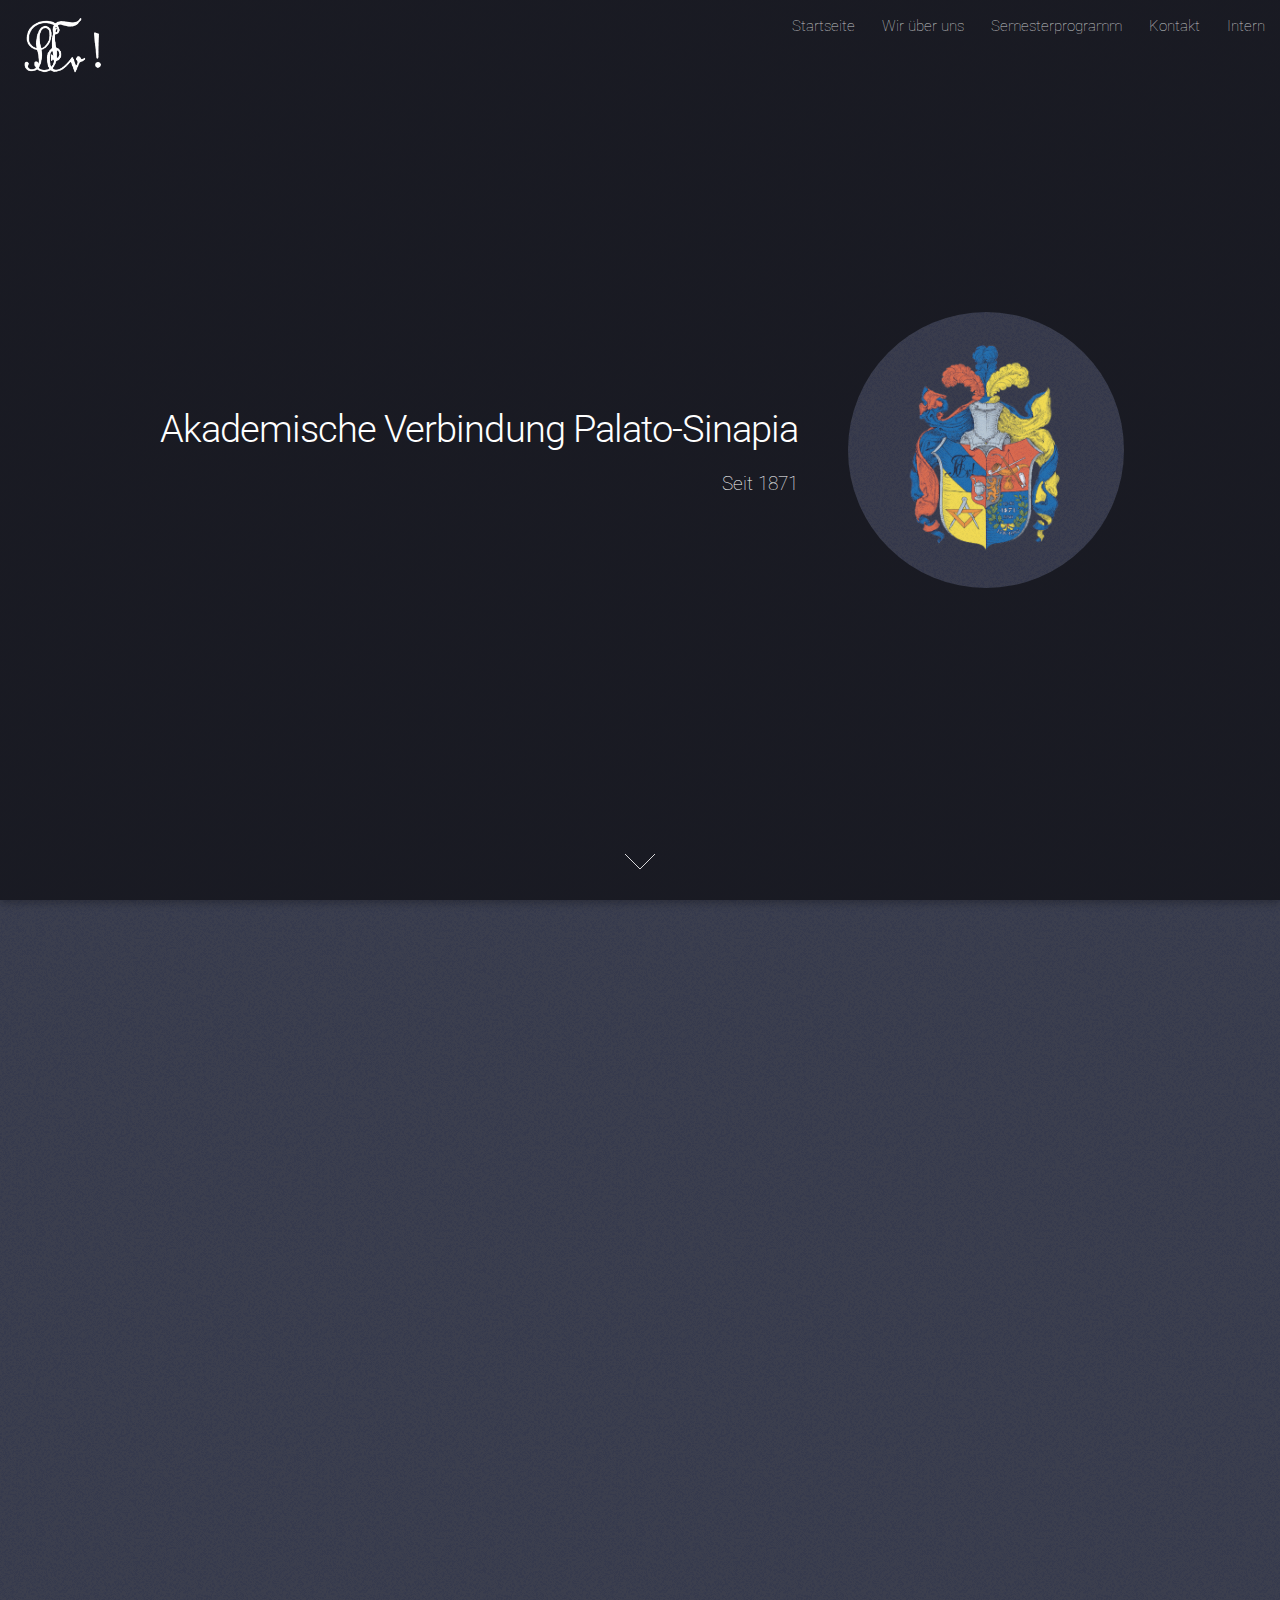
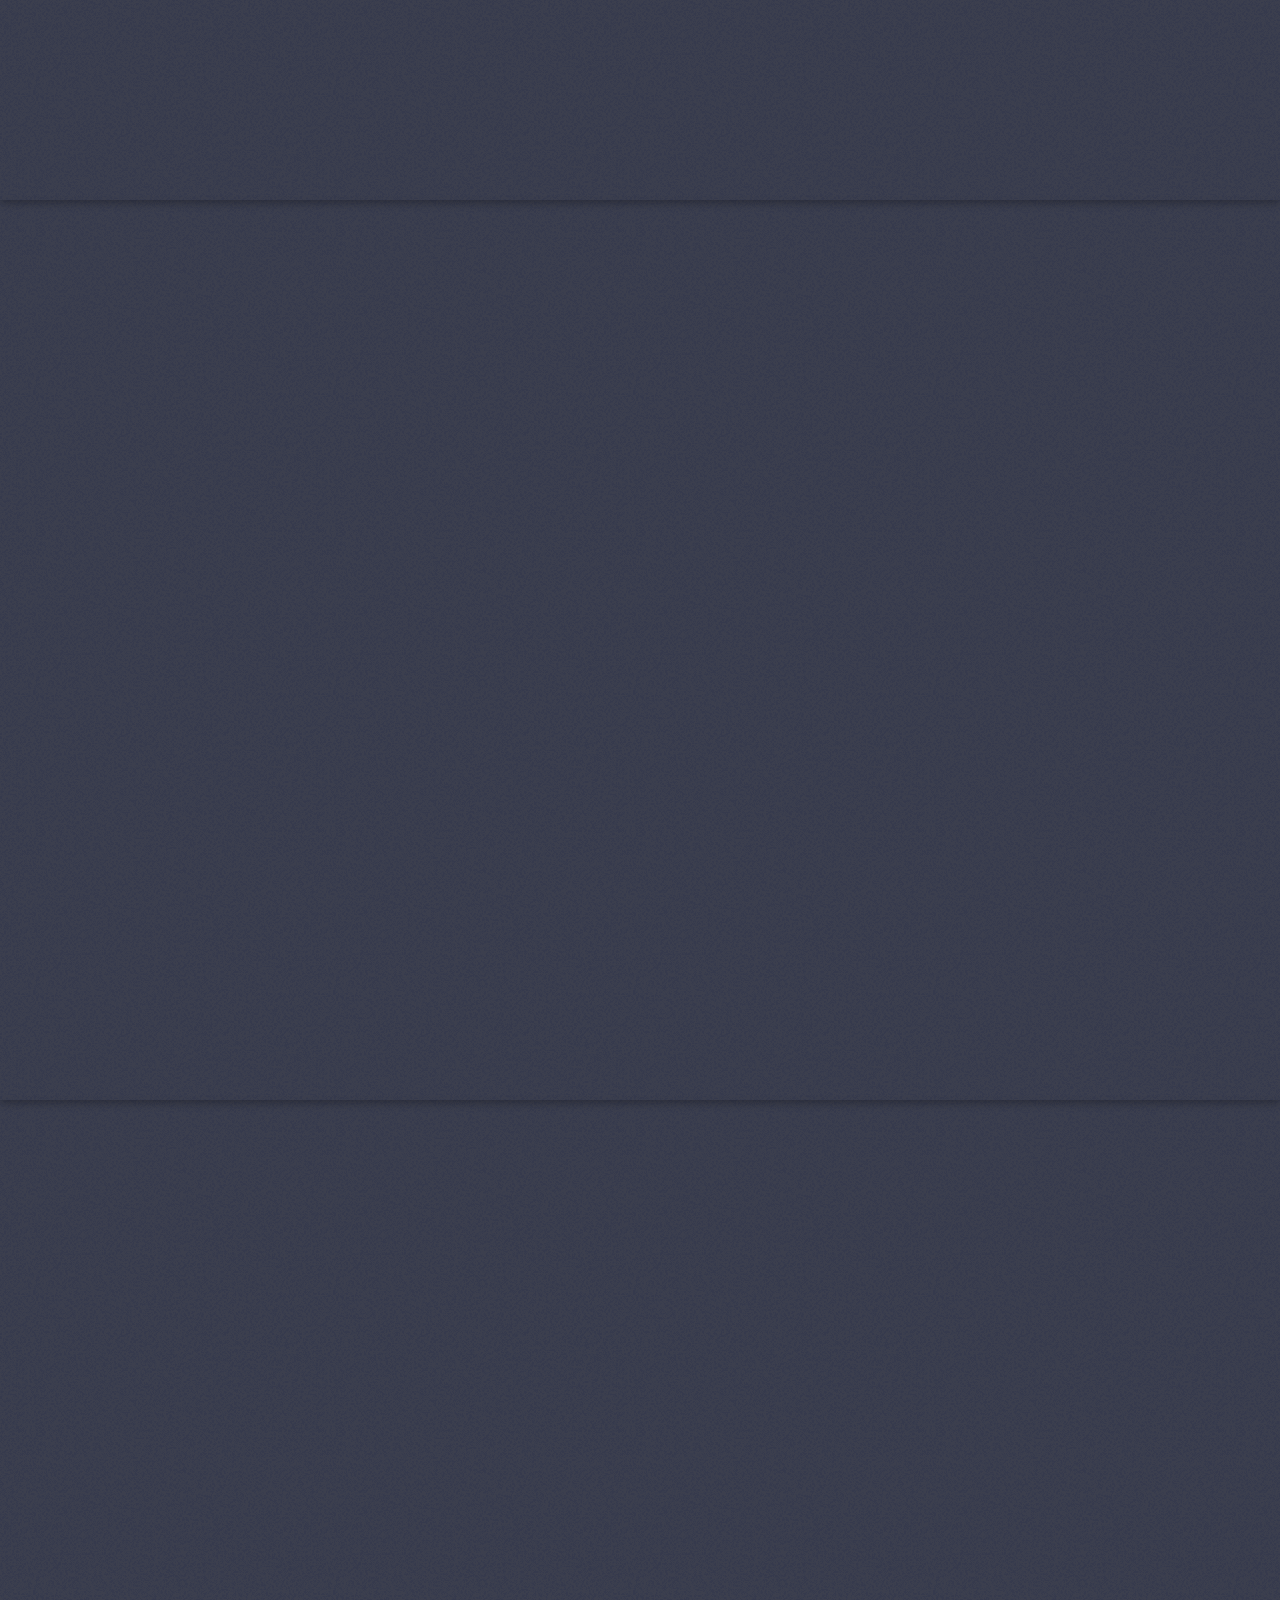
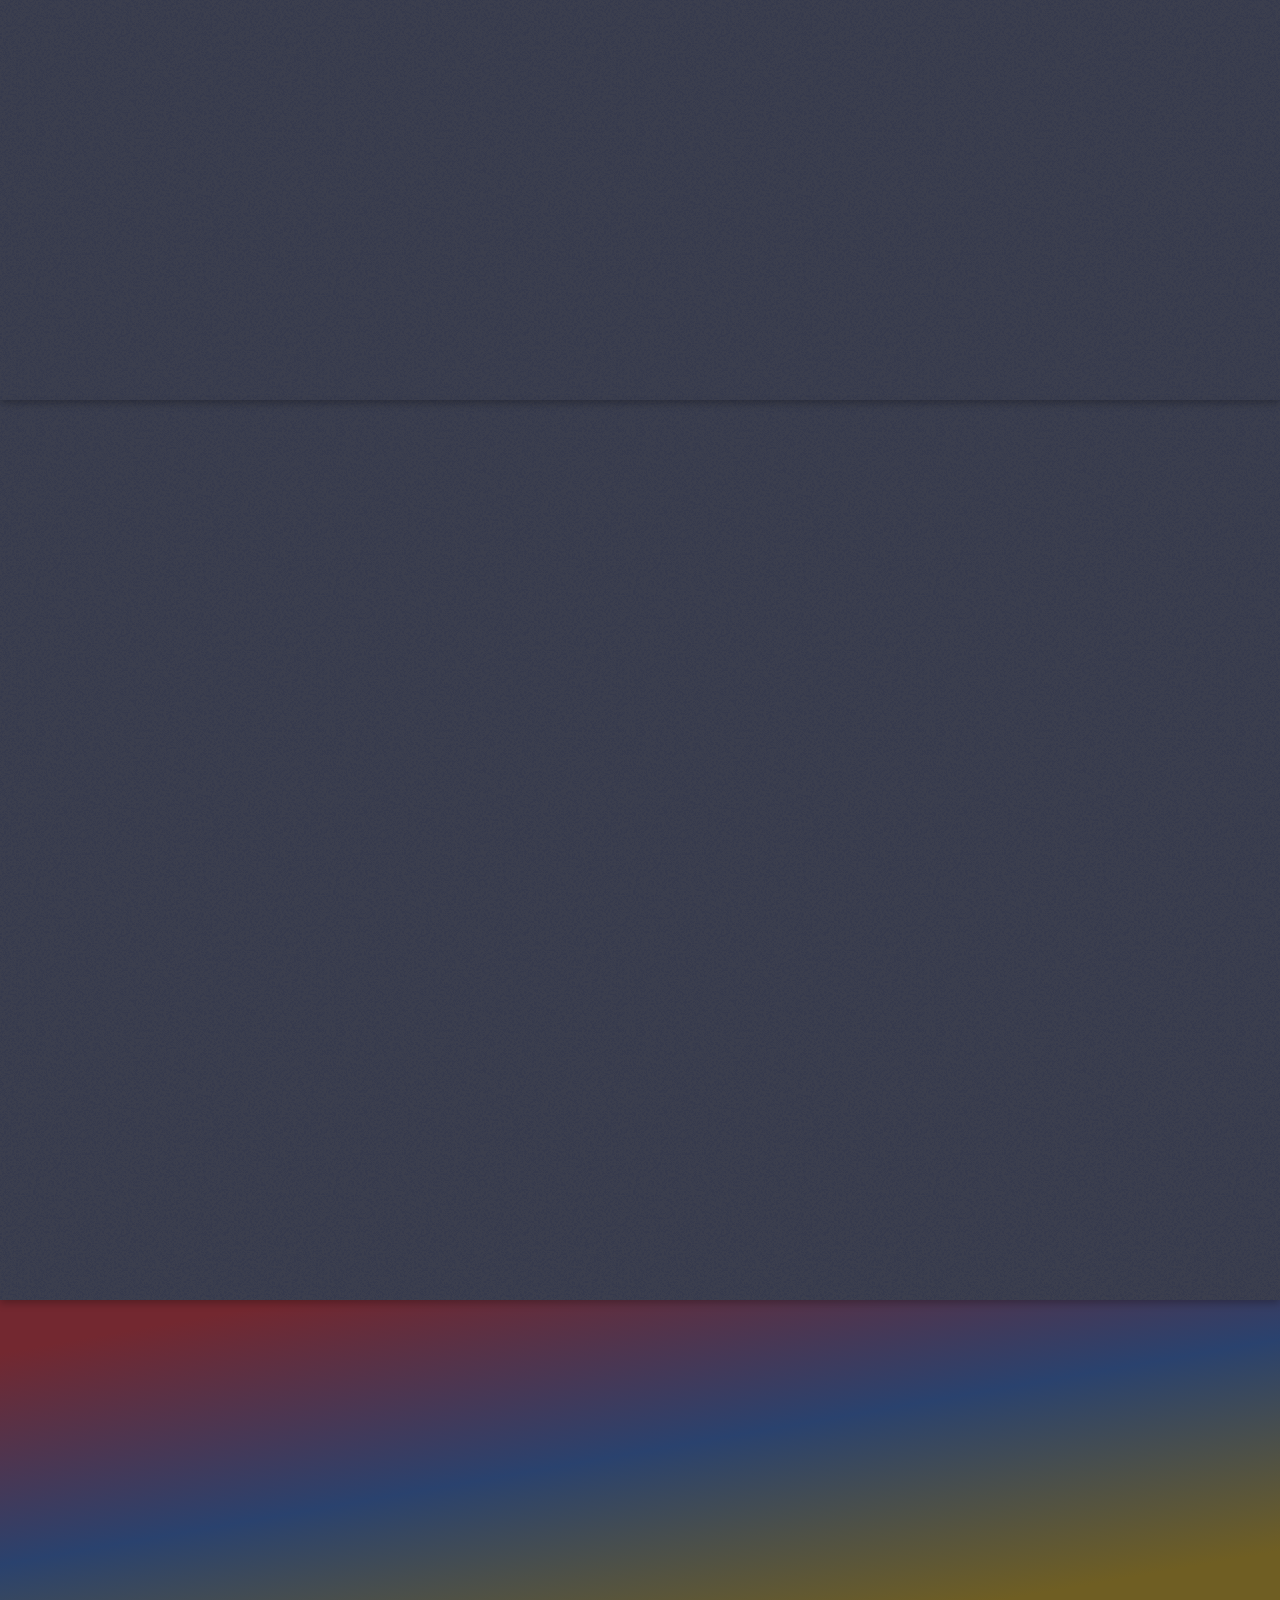
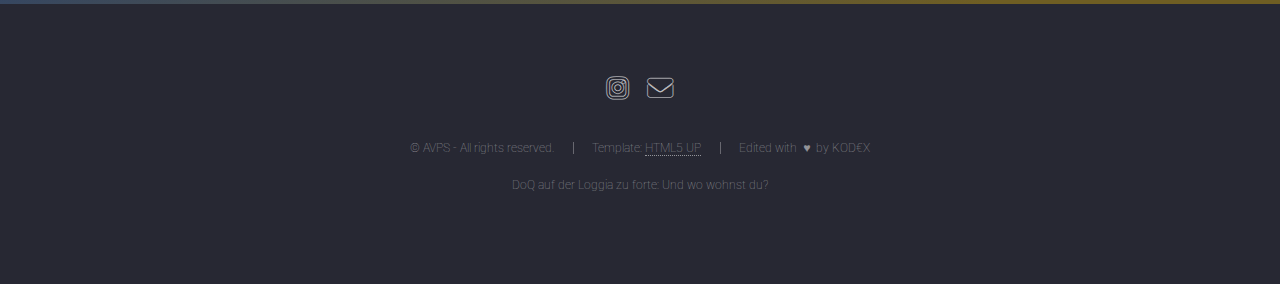
==== commit 72937959: "Add files via upload" ====
--- a/index.html
+++ b/index.html
@@ -51,7 +51,7 @@
 
 			<!-- One -->
 				<section id="one" class="spotlight style1 bottom">
-					<span class="image fit main"><img src="images/npic02.jpg" alt="" style="max-width: 100%; height: auto;"/></span>
+					<span class="image fit main"><img src="images/npic02.jpg" alt="" style=""/></span>
 					<div class="content">
 						<div class="container">
 							<div class="row">
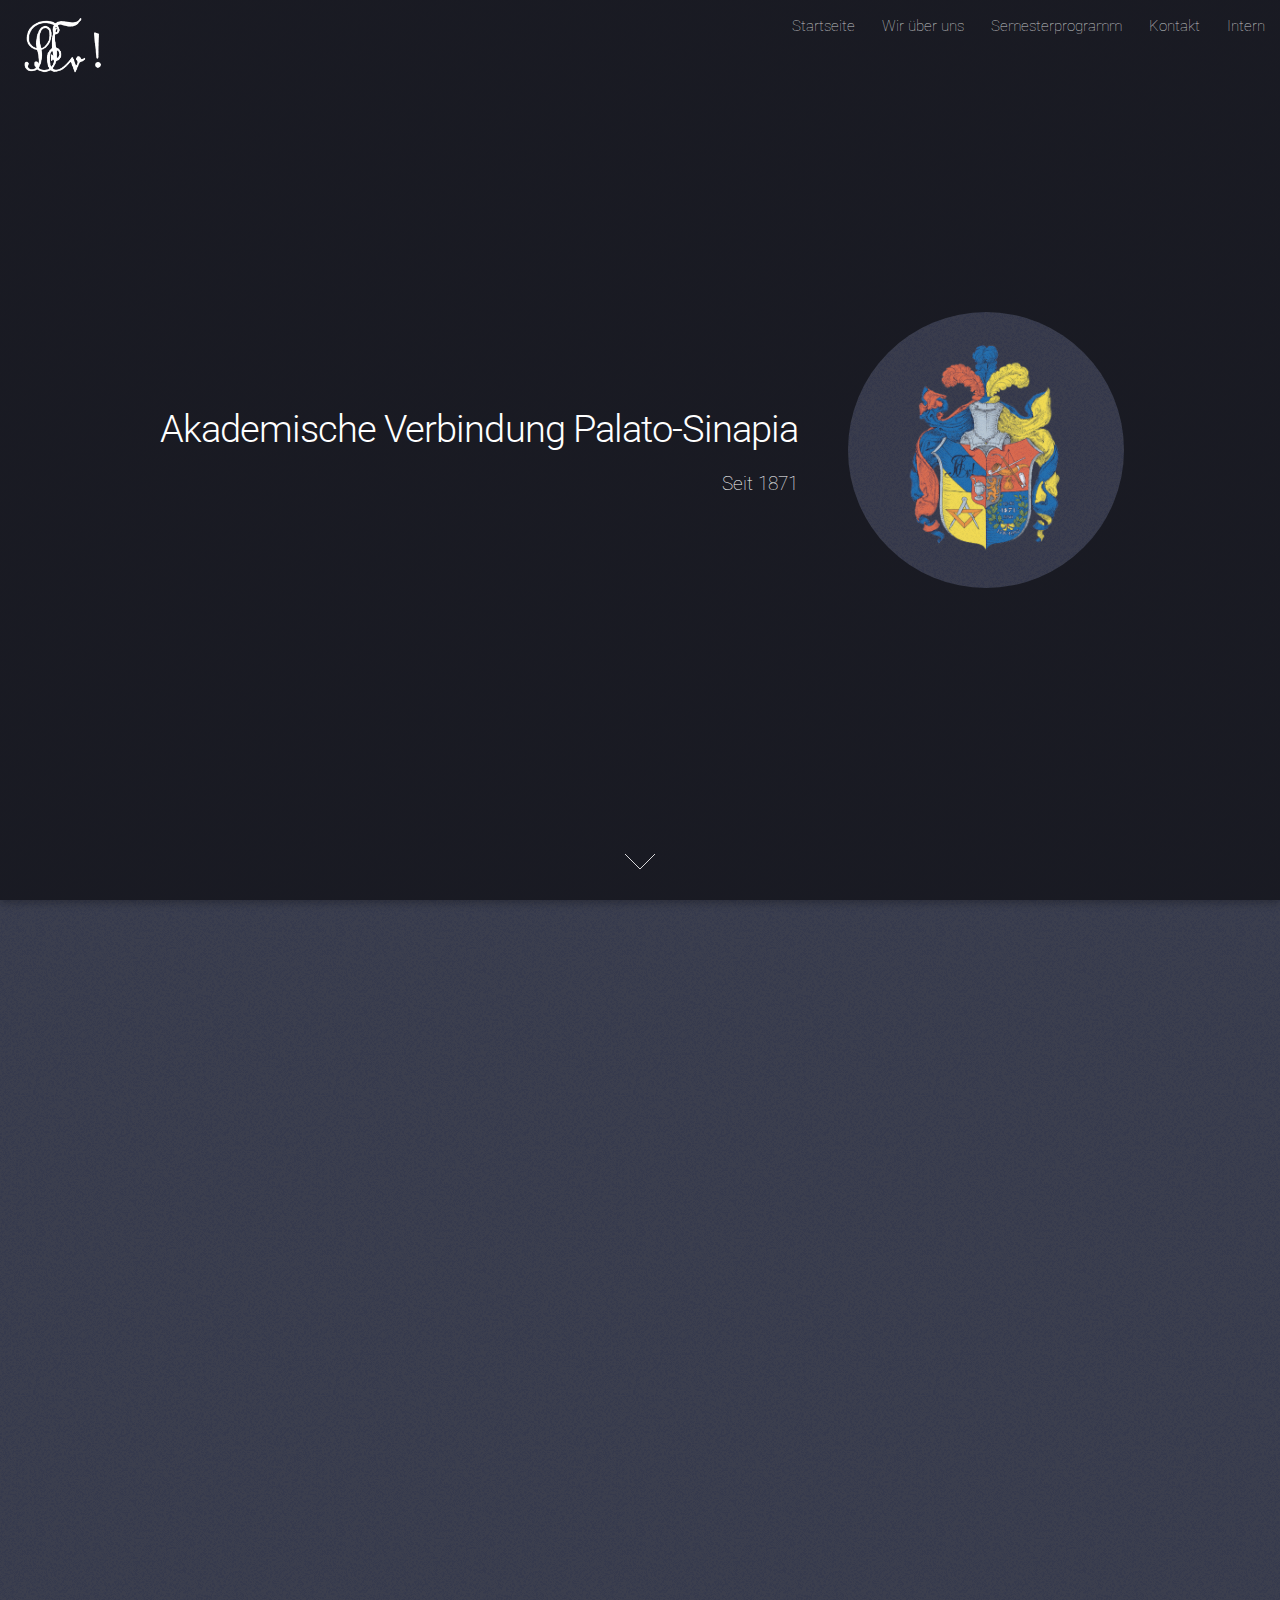
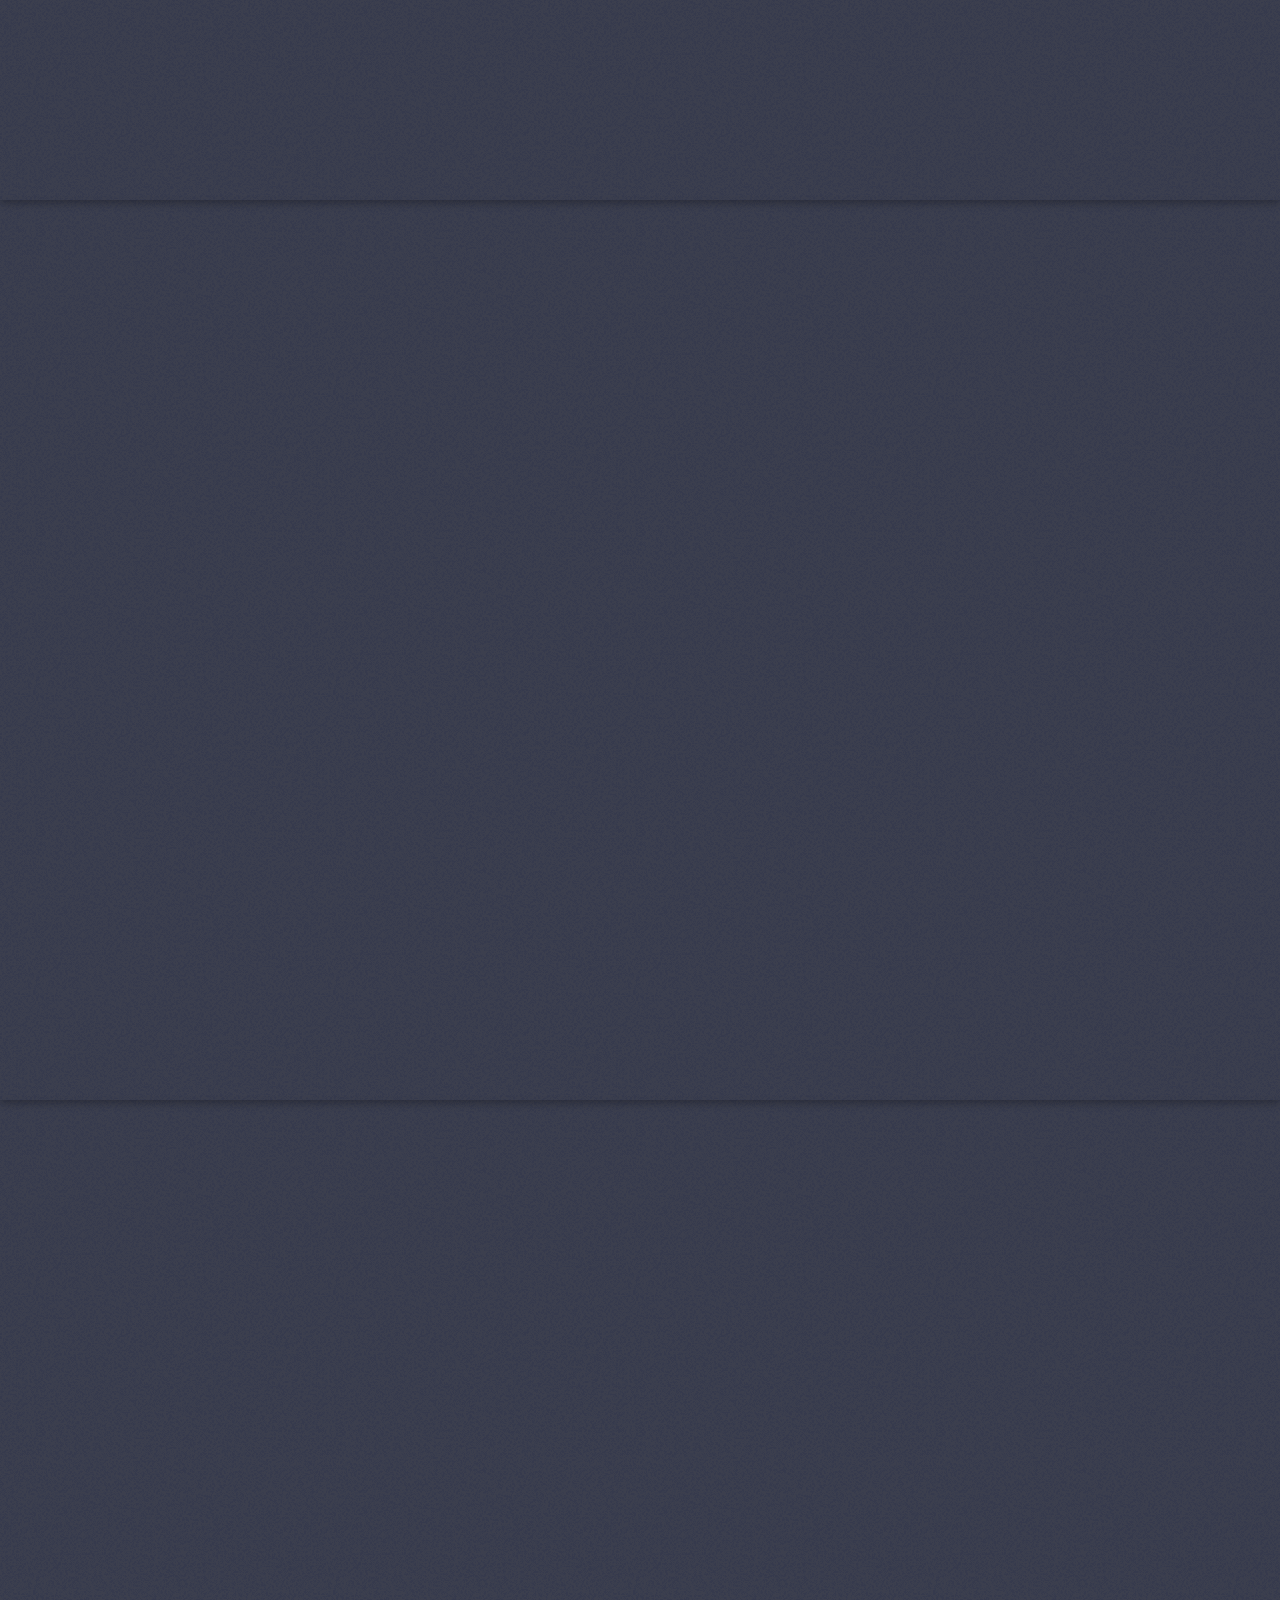
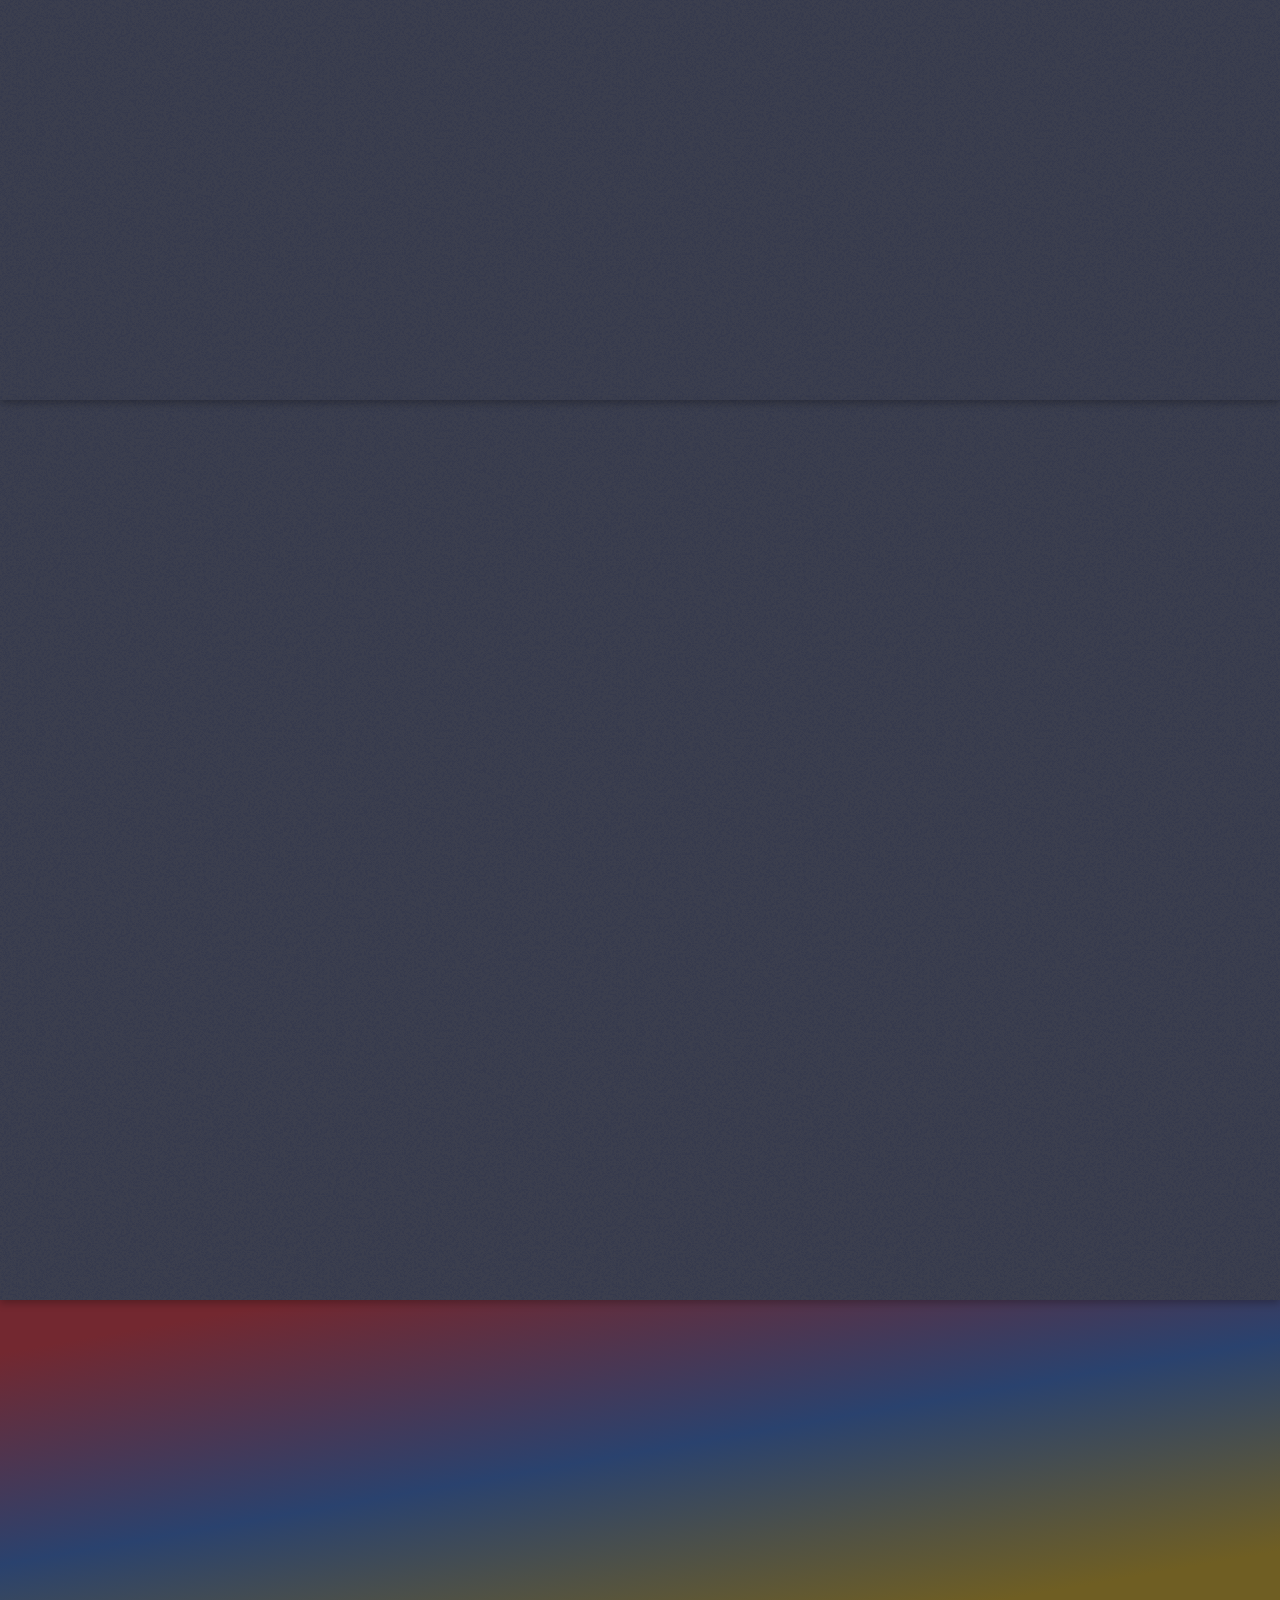
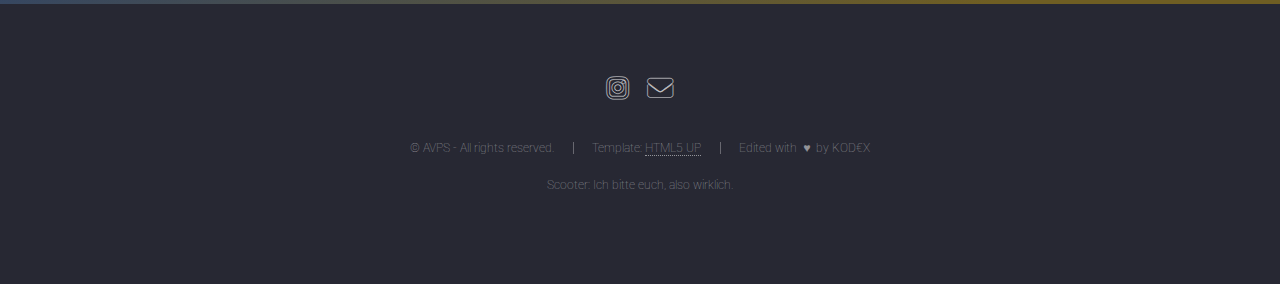
==== commit 7b9ea655: "Add files via upload" ====
--- a/index.html
+++ b/index.html
@@ -51,7 +51,7 @@
 
 			<!-- One -->
 				<section id="one" class="spotlight style1 bottom">
-					<span class="image fit main"><img src="images/npic02.jpg" alt="" style=""/></span>
+					<span class="image fit main"><img src="images/npic02.jpg" alt="" /></span>
 					<div class="content">
 						<div class="container">
 							<div class="row">
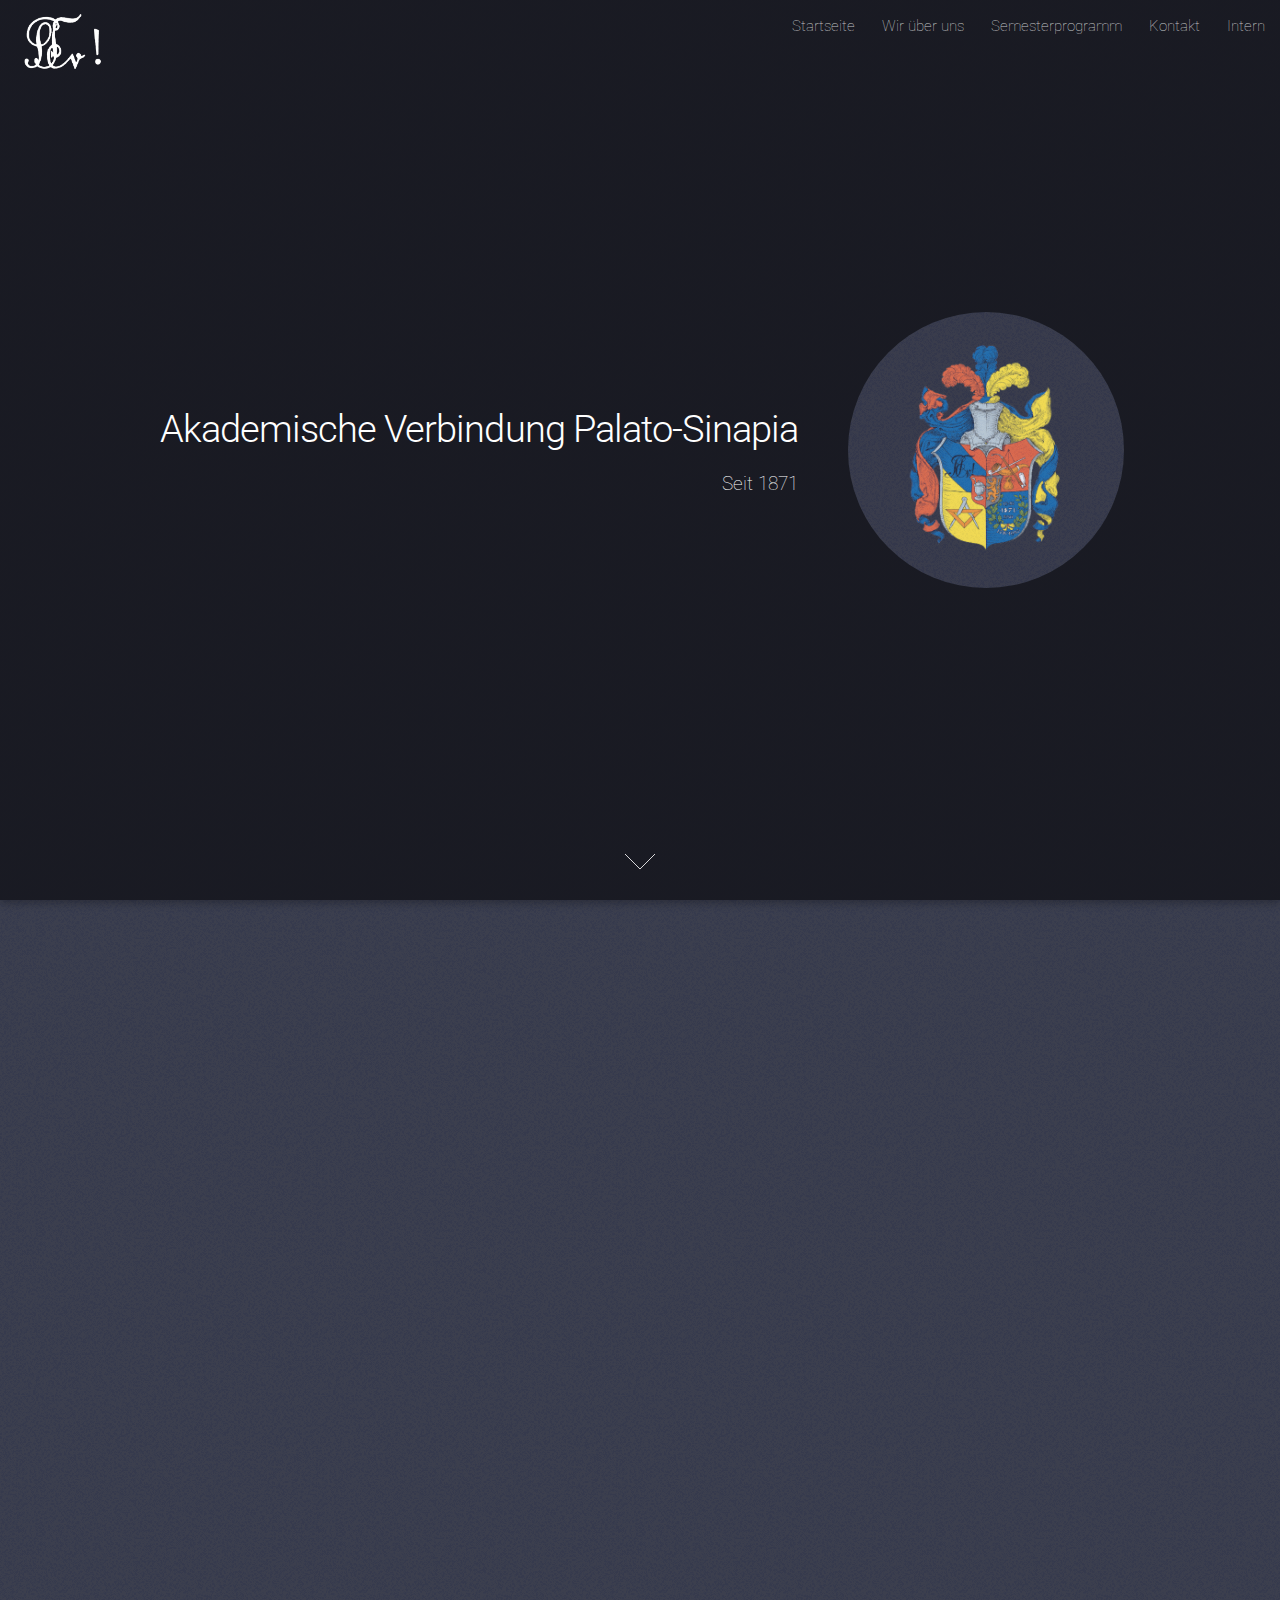
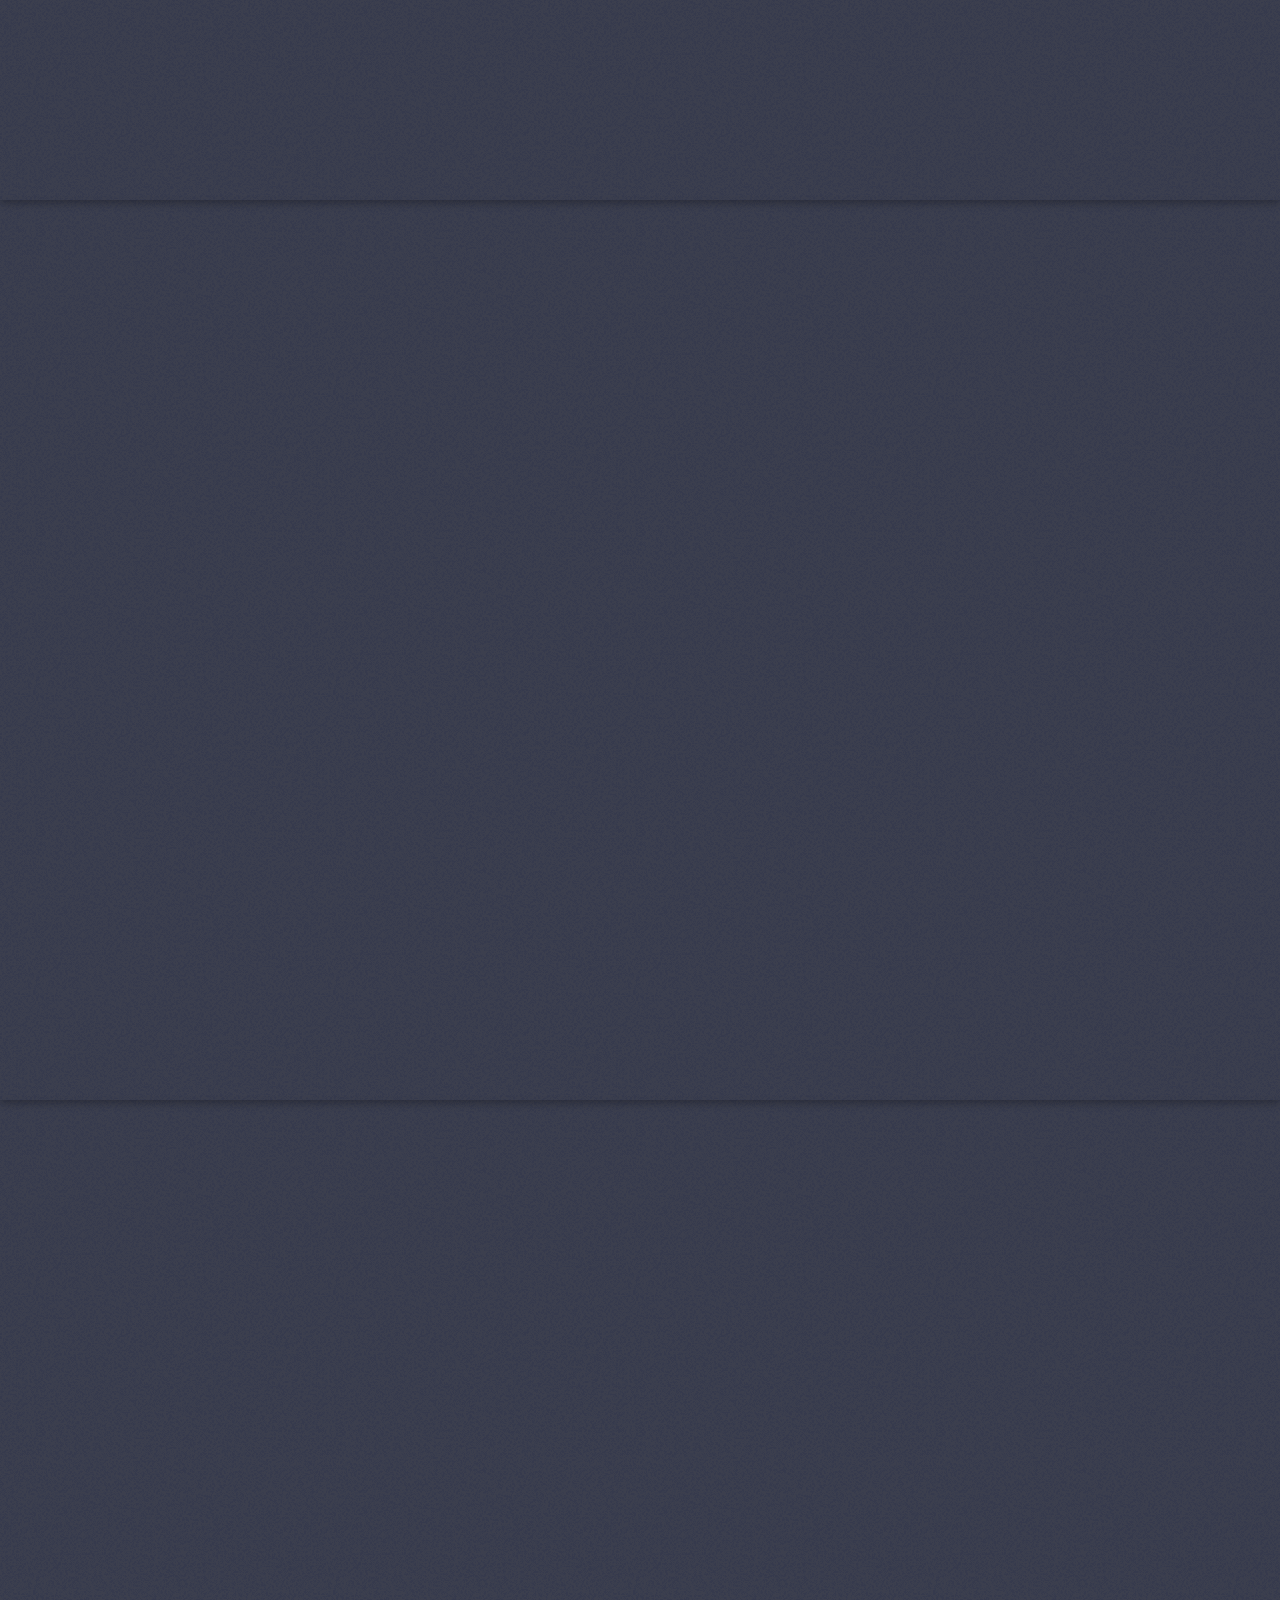
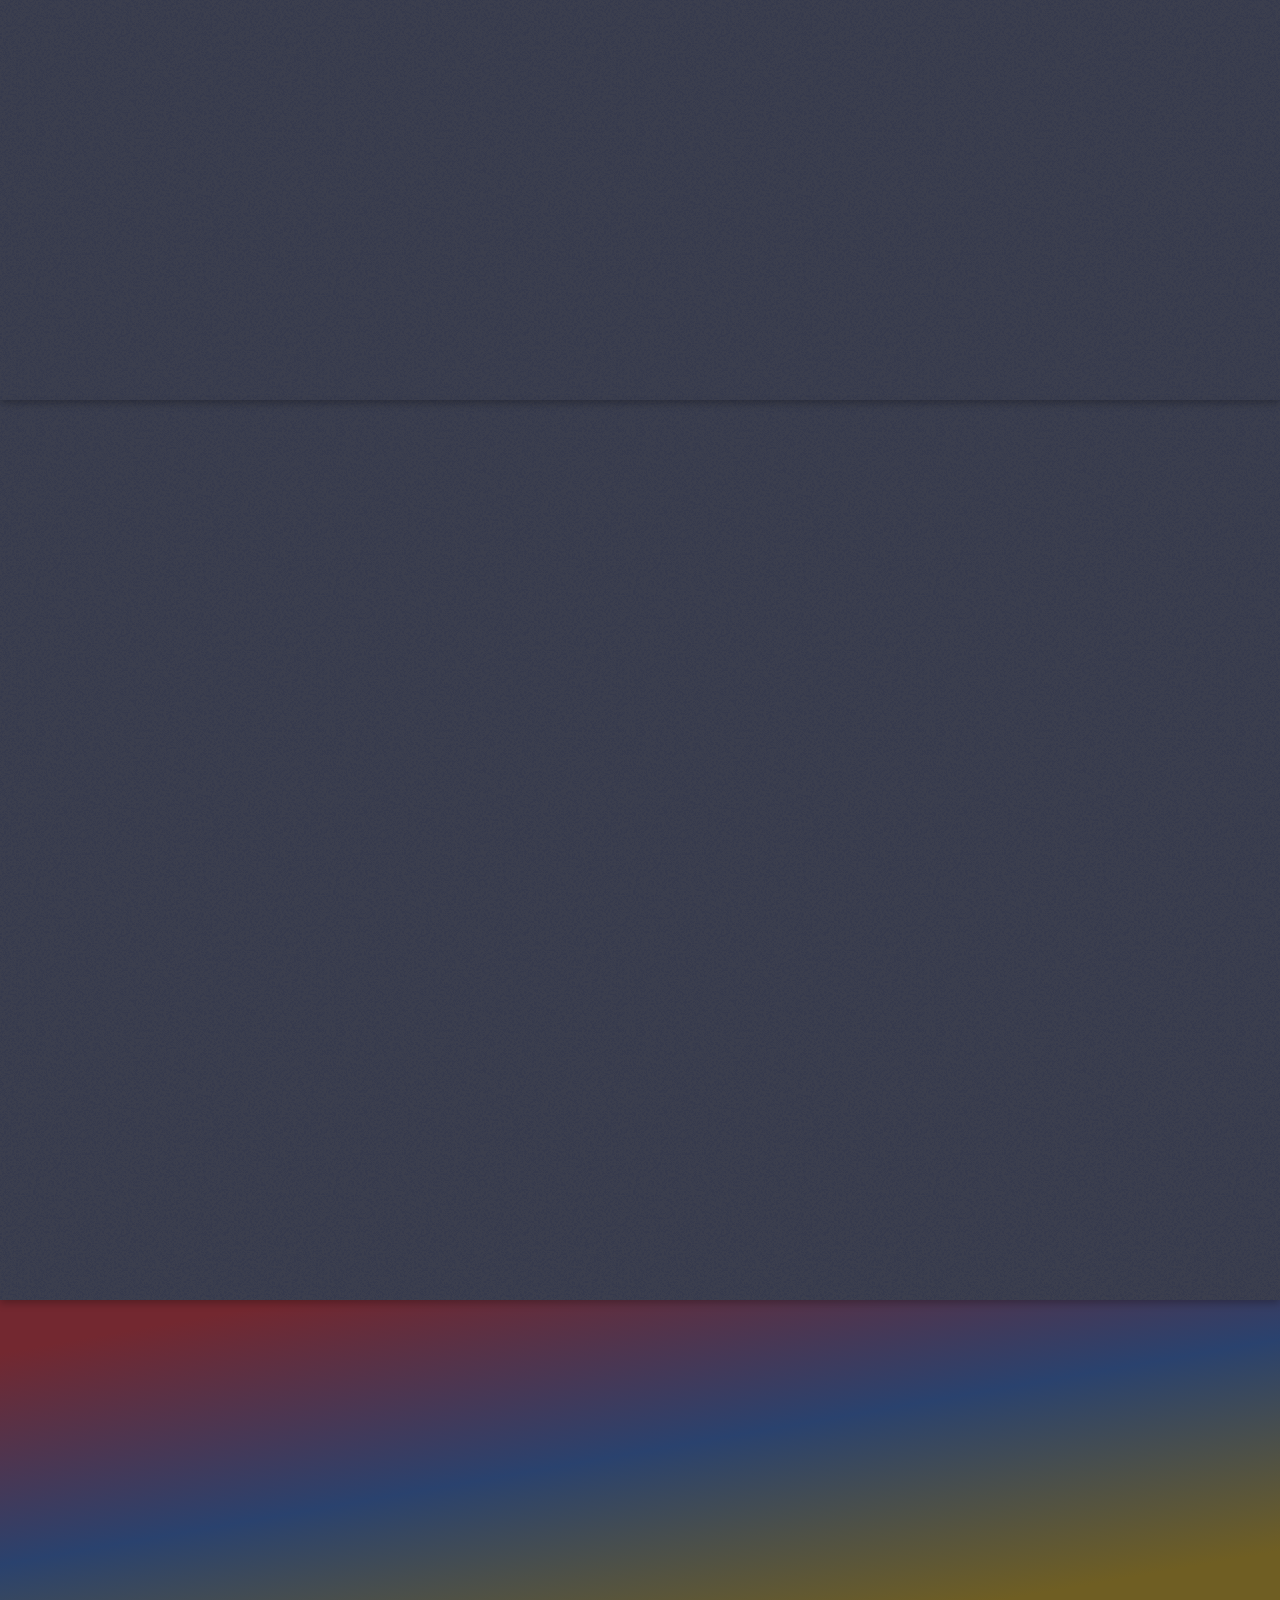
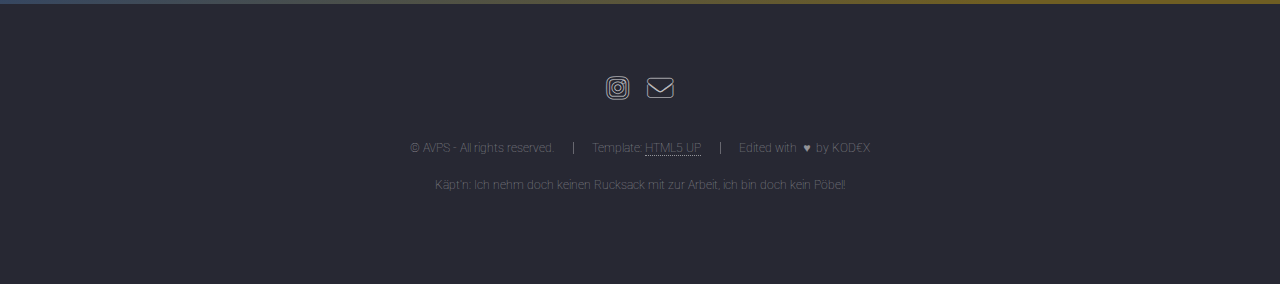
==== commit 650a295f: "Add files via upload" ====
--- a/index.html
+++ b/index.html
@@ -18,7 +18,7 @@
 
 			<!-- Header -->
 				<header id="header">
-					<h1 id="logo"><a href="index.html"><img src="images/zirkel2.png" alt="Logo" style="max-width: 7%; height: auto; display: inline-block; margin-top: 1%;" class="hover-effect"></a></h1>
+					<h1 id="logo"><a href="index.html"><img src="images/zirkel2.png" alt="Logo" style="max-width: 7%; height: auto; display: inline-block; margin-top: 1vh;" class="hover-effect"></a></h1>
 					<nav id="nav">
 						<ul>
 							<li><a href="index.html">Startseite</a></li>
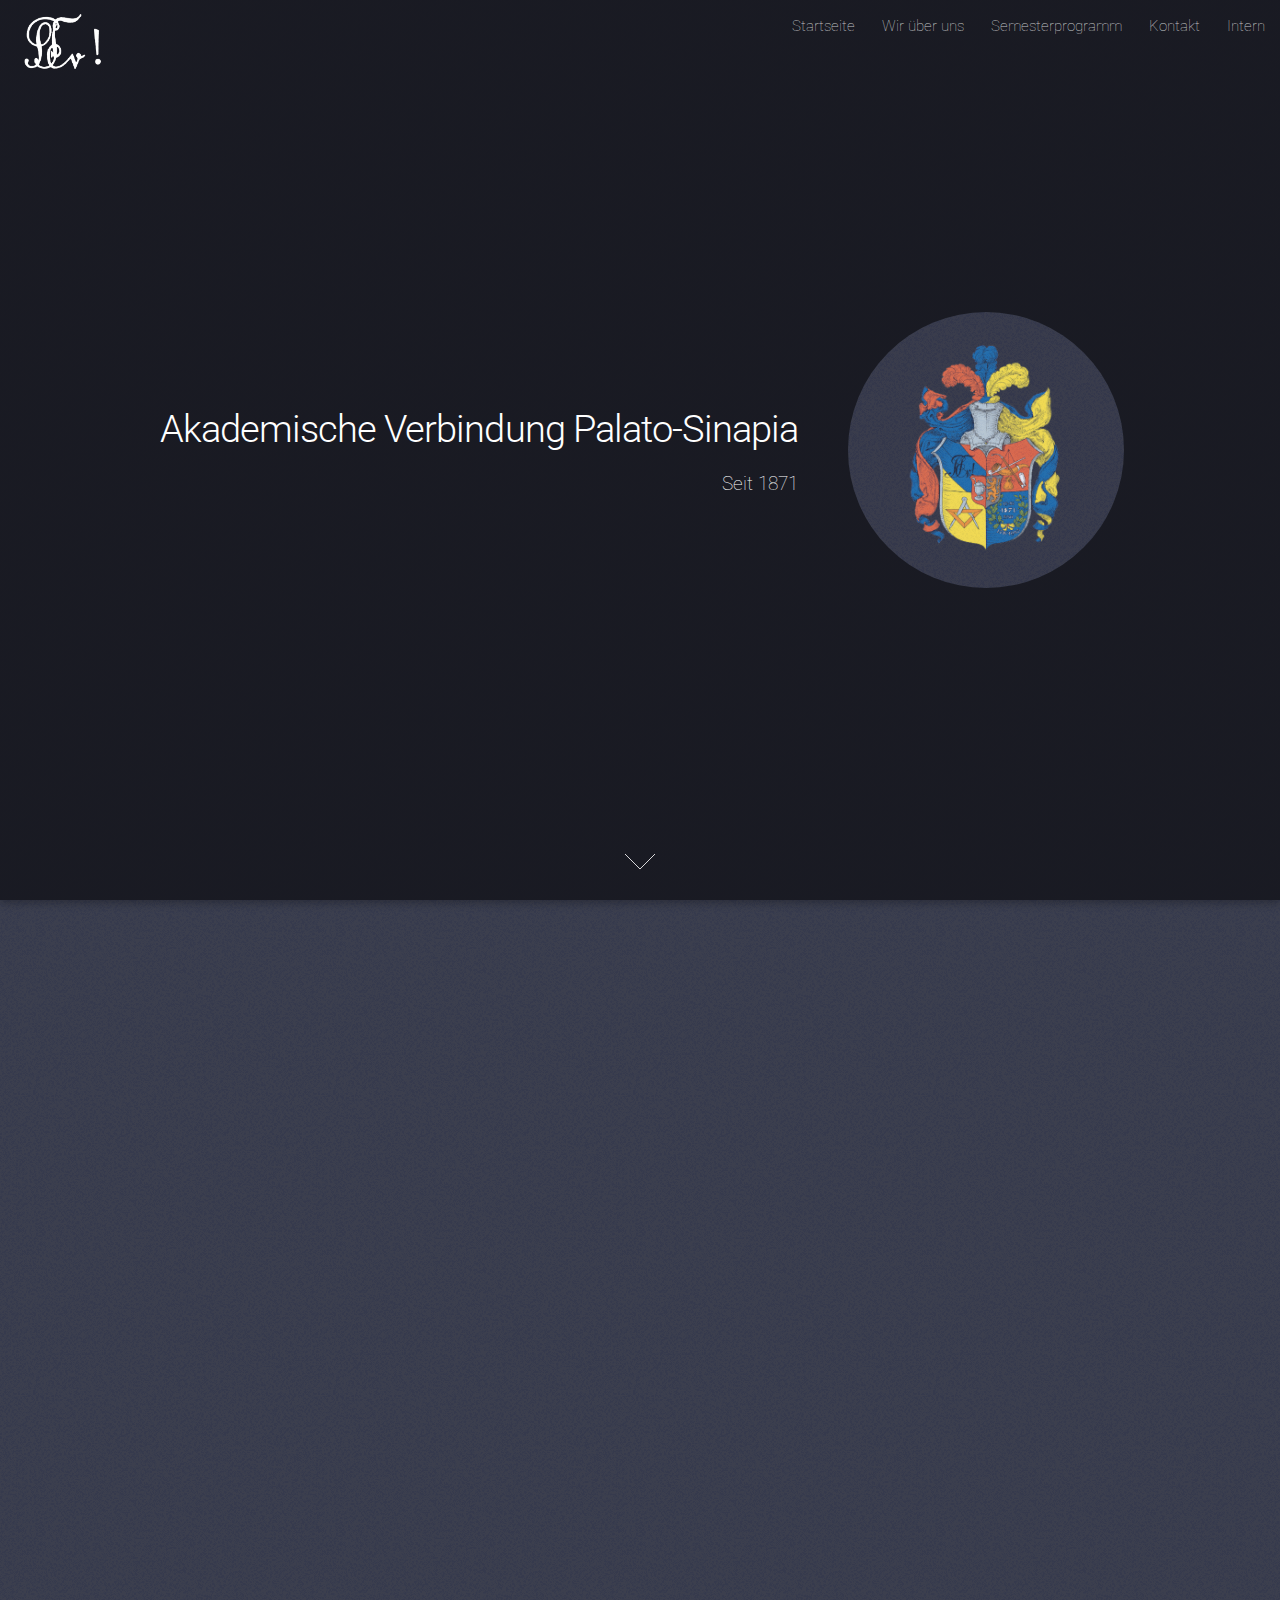
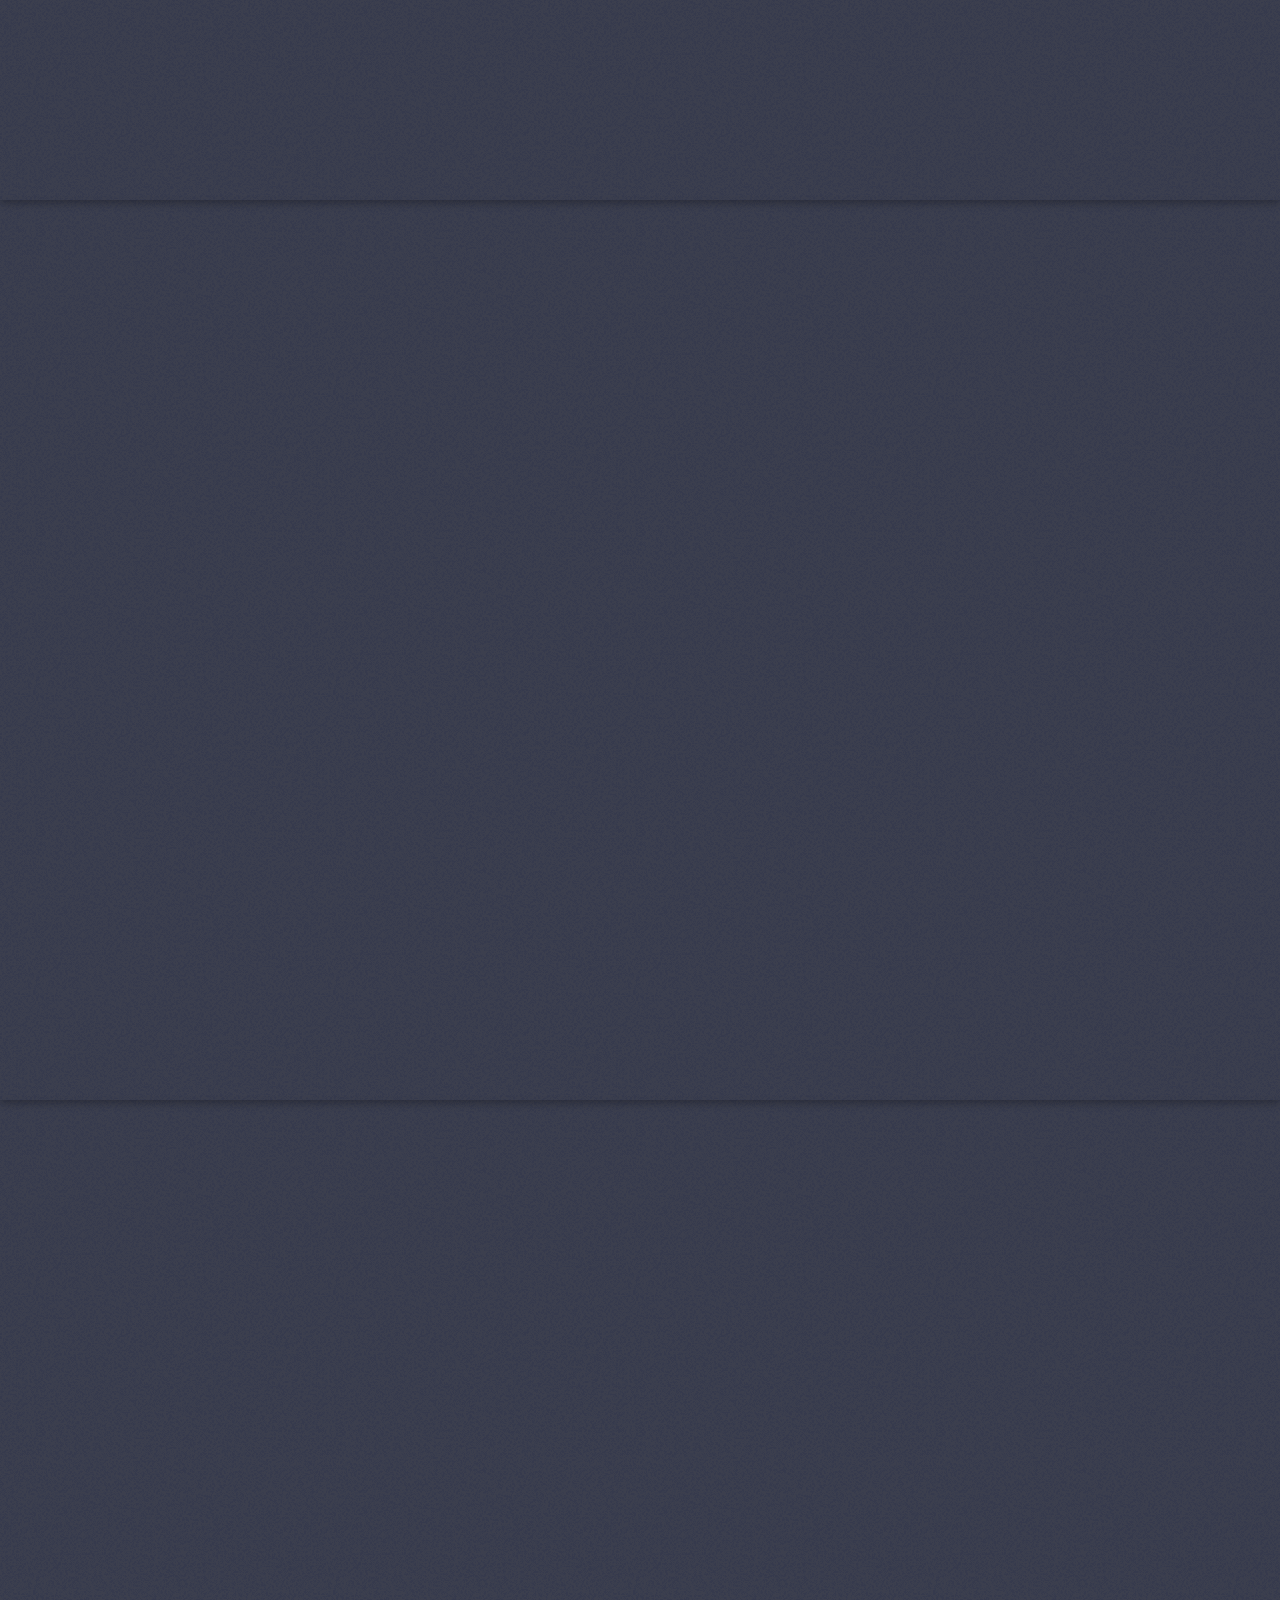
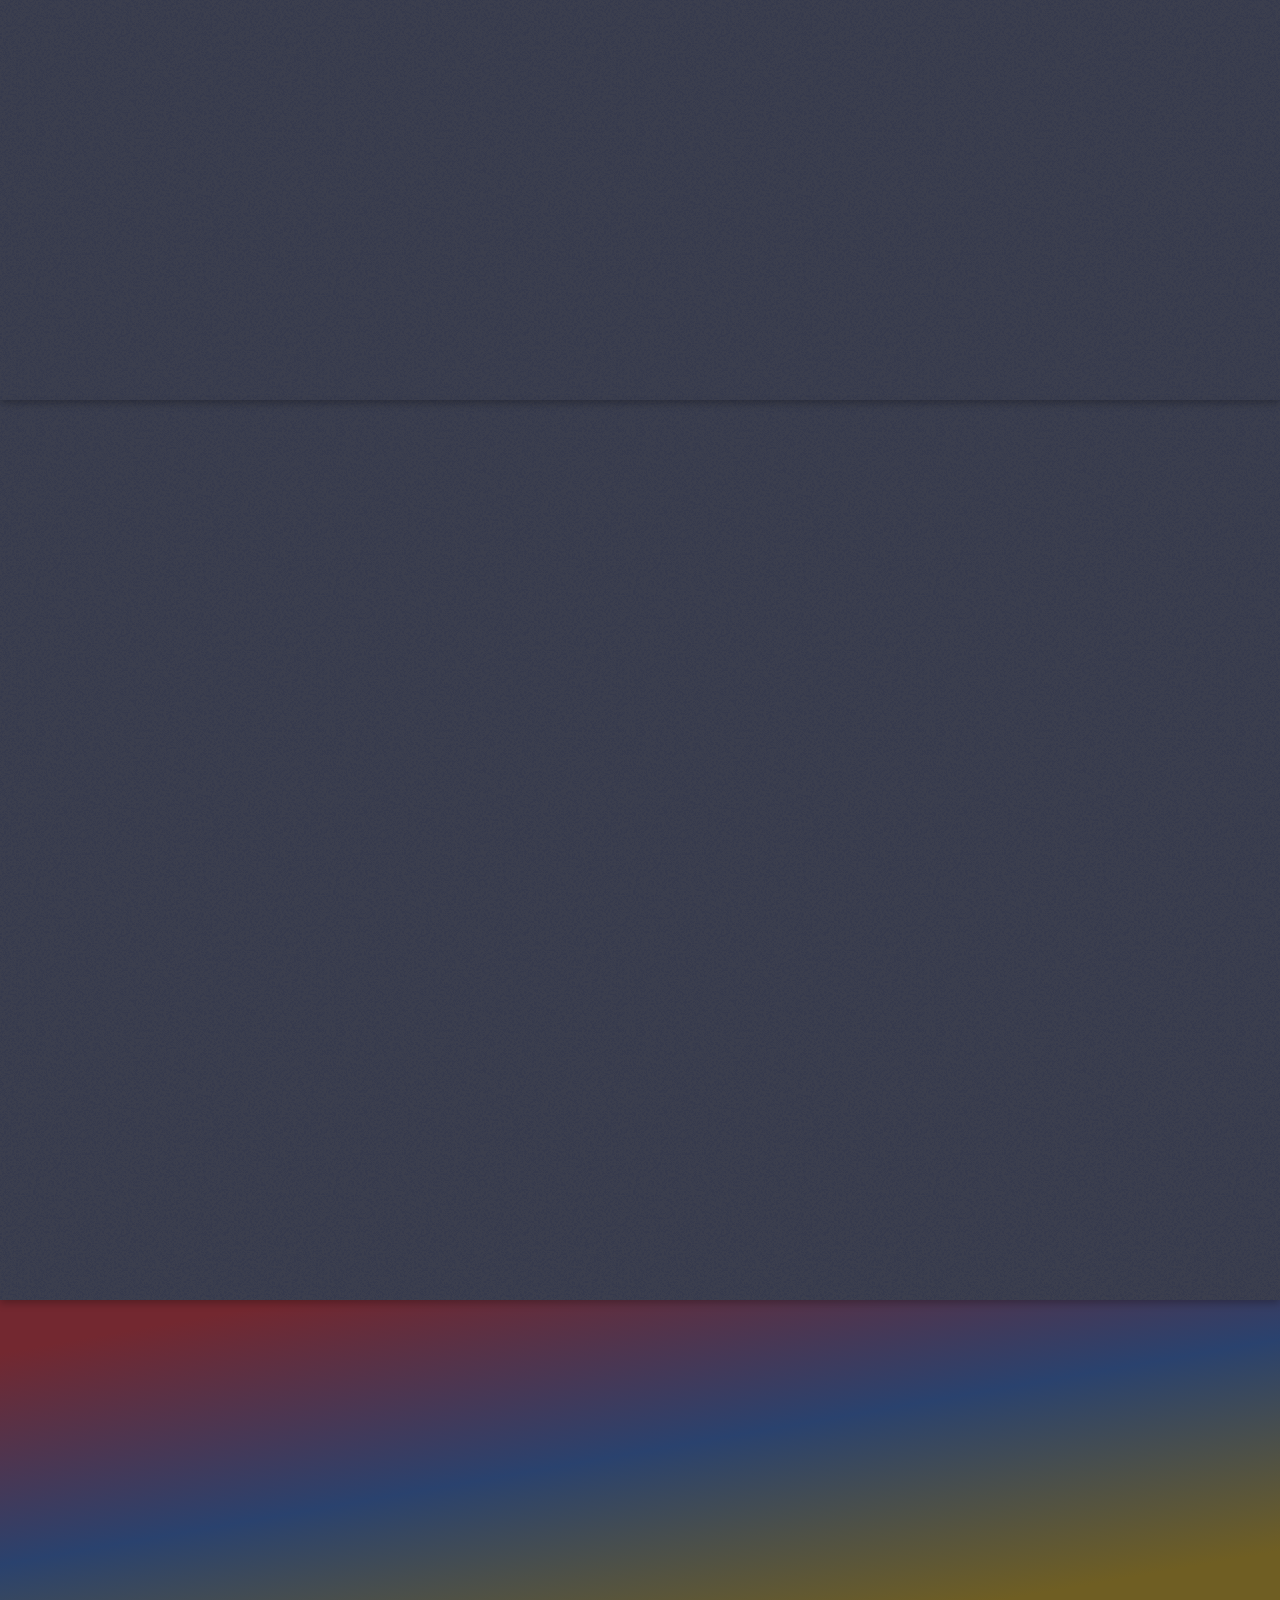
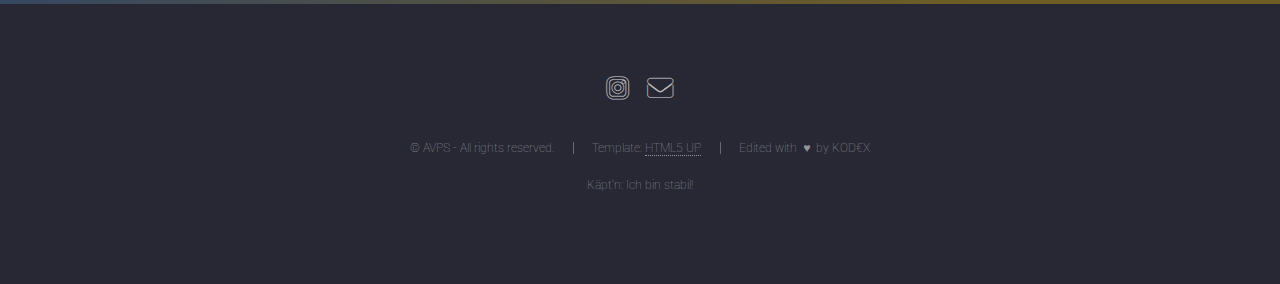
==== commit c0698d32: "Added Intern" ====
--- a/index.html
+++ b/index.html
@@ -32,7 +32,7 @@
 							</li>
 							<li><a href="semesterprogramm.html">Semesterprogramm</a></li>
 							<li><a href="contact.html">Kontakt</a></li>
-							<li><a href="https://www.palato-sinapia.de/einloggen">Intern</a></li>
+							<li><a href="intern.html">Intern</a></li>
 						</ul>
 					</nav>
 				</header>
--- a/assets/css/main.css
+++ b/assets/css/main.css
@@ -3001,13 +3001,20 @@
 
 	.spotlight {
 		background-attachment: fixed;
-		background-position: center center;
-		background-size: cover;
+		background-position: center;
+		background-size: 100vw;
 		box-shadow: 0 0.25em 0.5em 0 rgba(0, 0, 0, 0.25);
 		height: 100vh;
 		overflow: hidden;
 		position: relative;
 	}
+
+	@media (max-width: 1024px) {
+		.spotlight {
+			background-attachment: scroll;
+		}
+	}
+	
 
 		.spotlight:nth-last-of-type(1) {
 			z-index: 1;
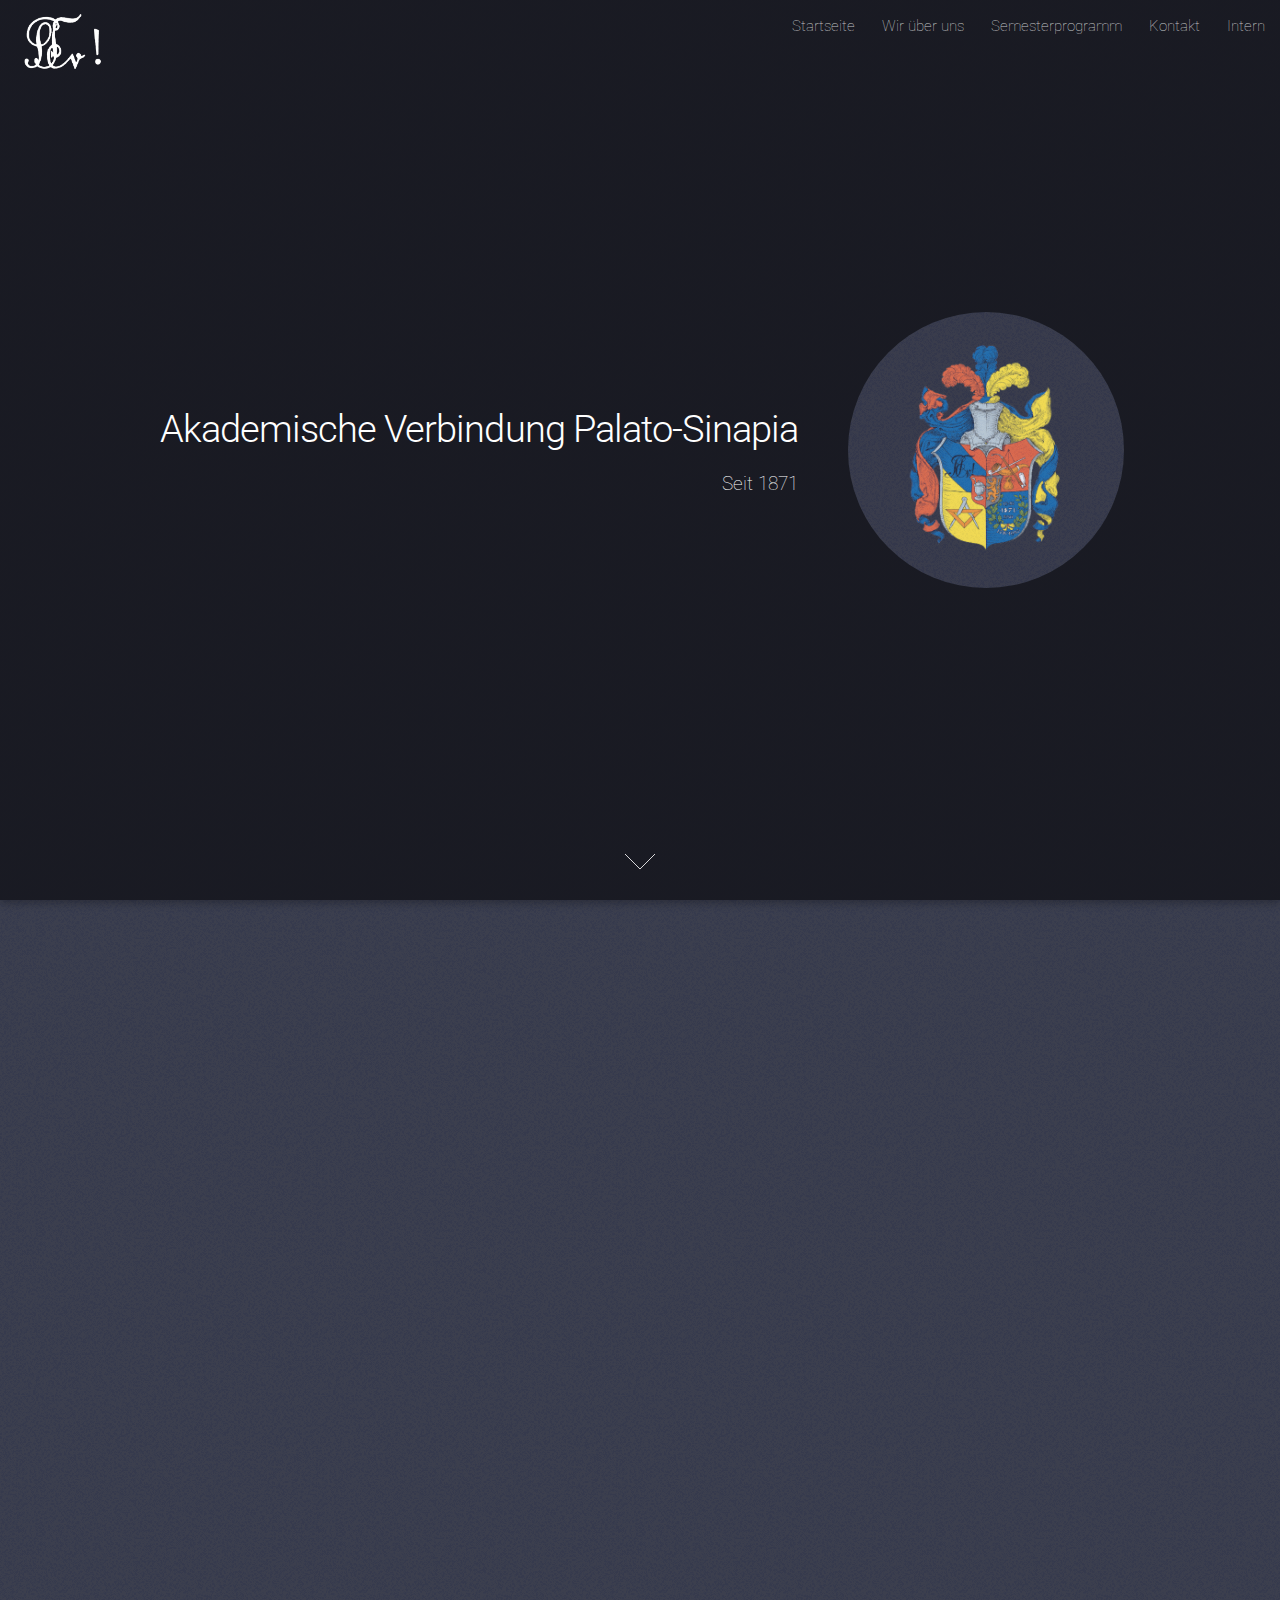
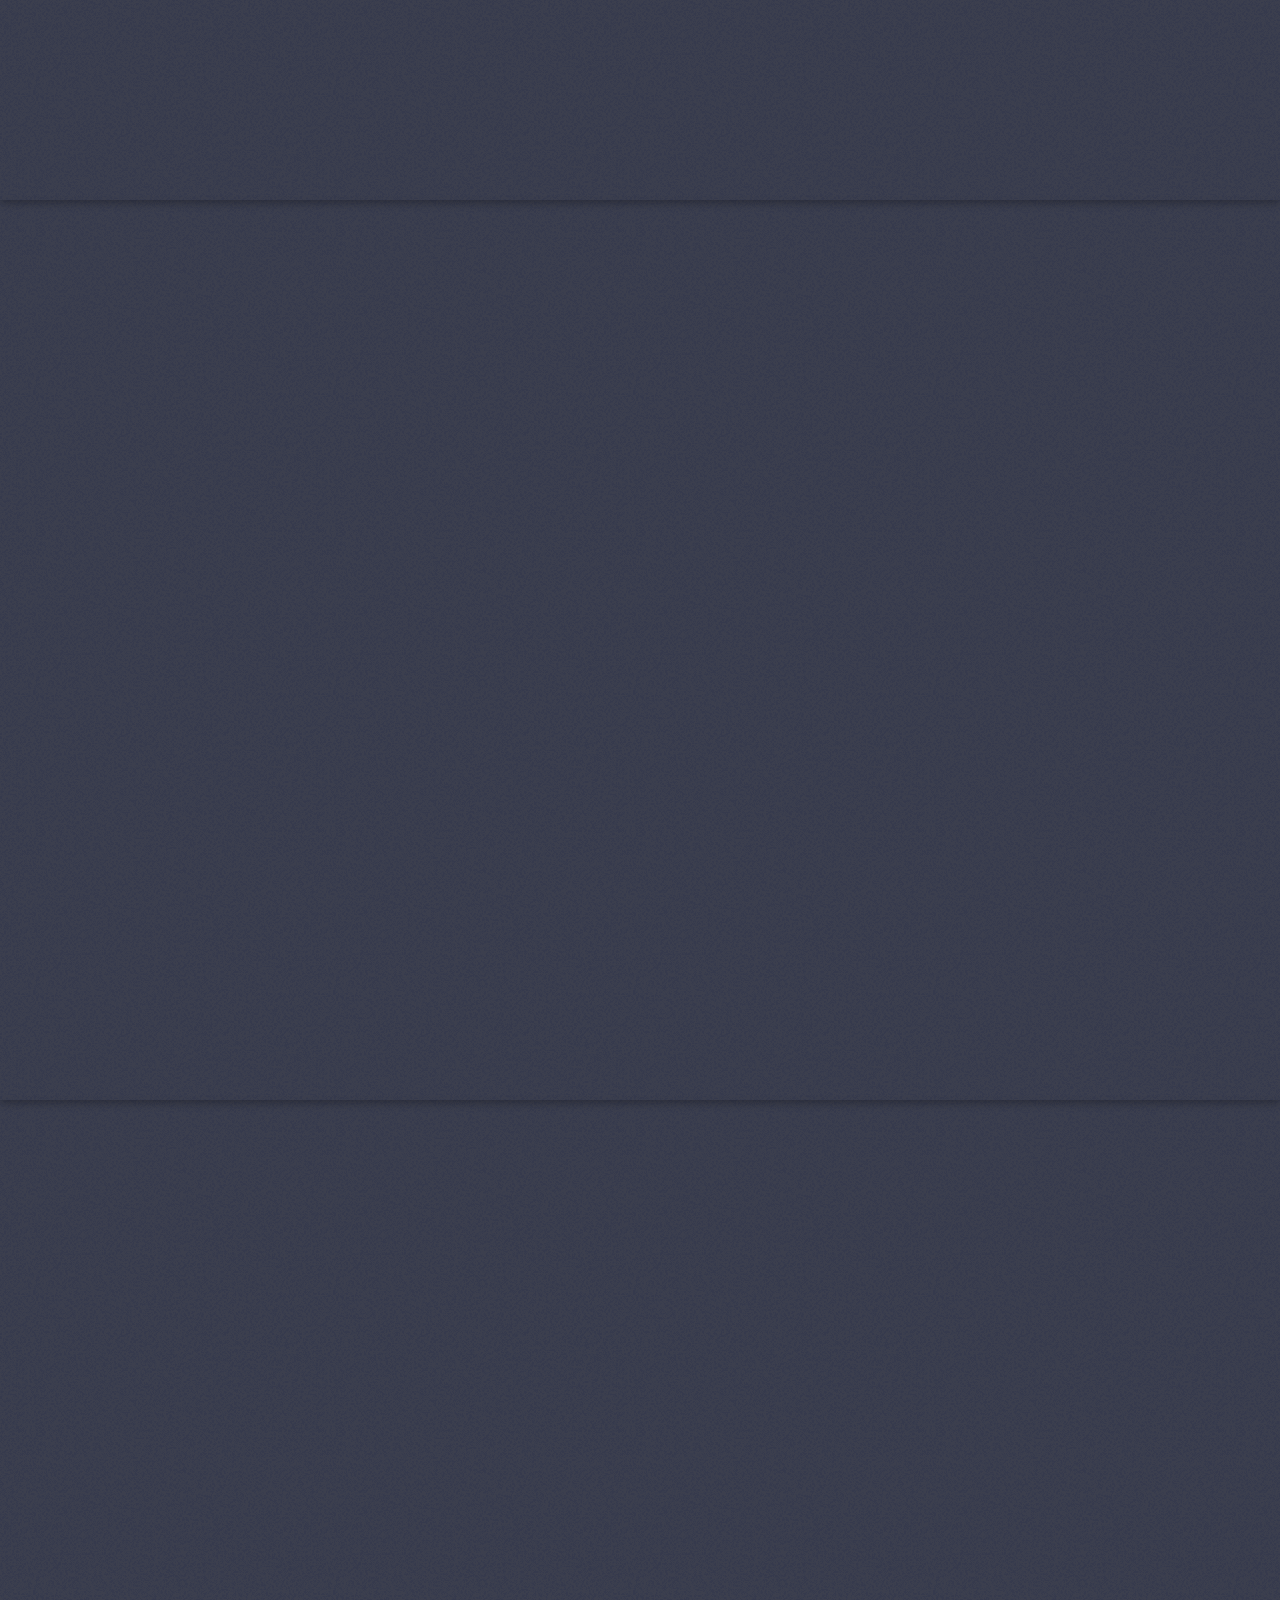
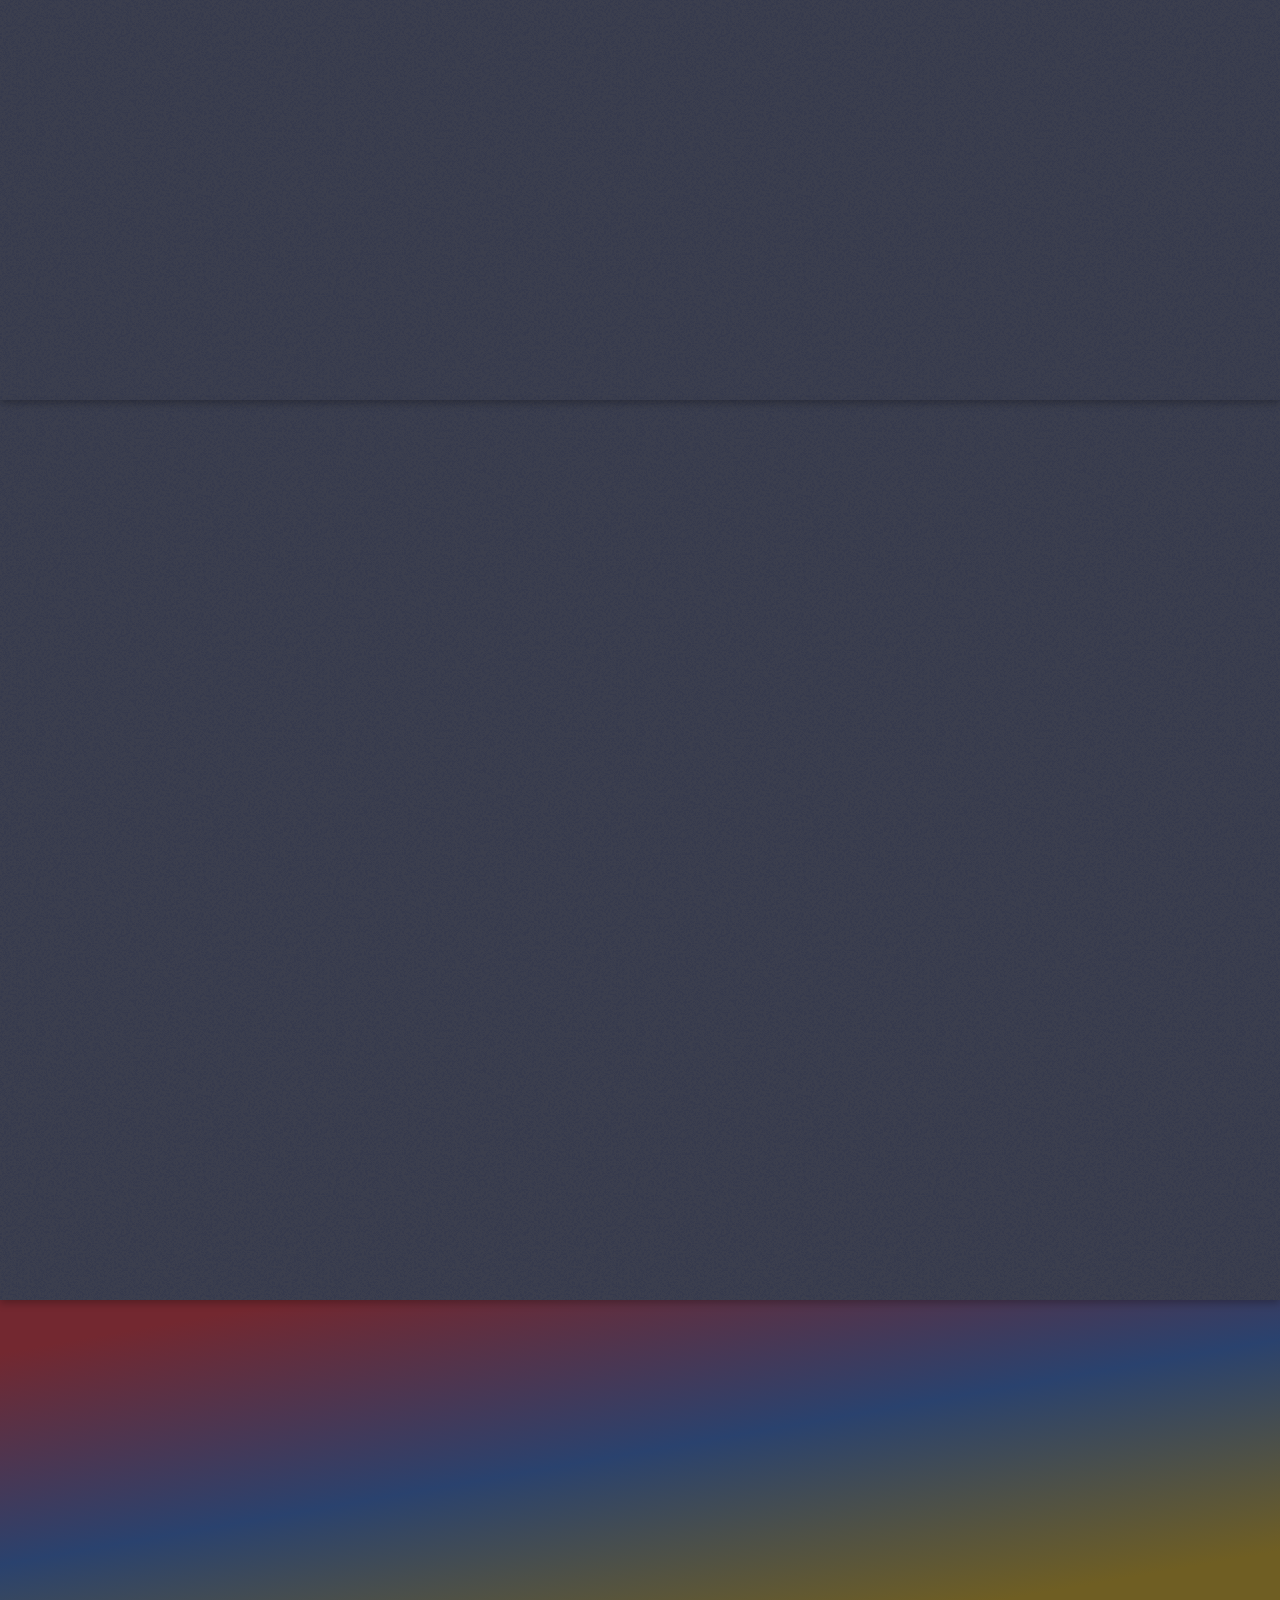
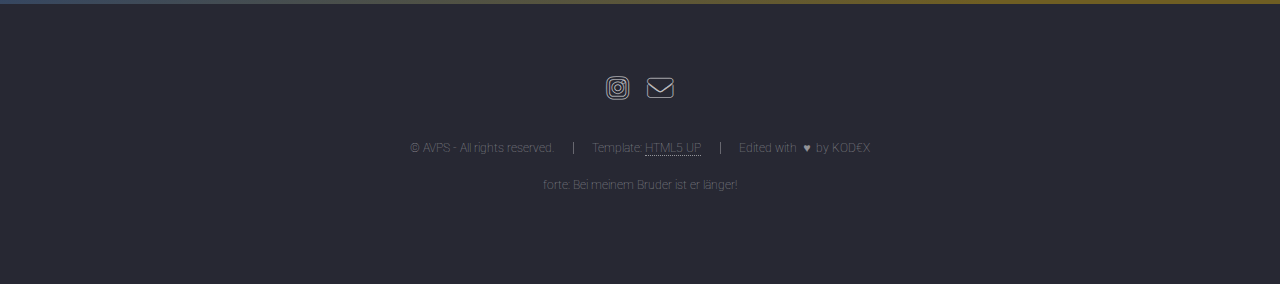
==== commit 1a28b106: "Add files via upload" ====
--- a/index.html
+++ b/index.html
@@ -165,7 +165,20 @@
 					"forte rülpst 2 Sekunden den WiWi an und fragt dann: Bock auf ne Stafette?",
 					"Käpt'n: Ich hab versucht ihn reinzubekommen, aber er ist zu klein!",
 					"Stromberg: Die Schweine, haben die mir wirklich Alkohol ins Bier geschüttet!",
-					"Käpt'n: Ich bin stabil!"
+					"Käpt'n: Ich bin stabil!",
+					"Käpt'n: Bei Bibi und Tina, das ist Bibi Blocksberg?!?",
+					"Jekyll: Wer ist Johannes?",
+					"Käpt'n über Elotrans: Ich nehm niemandem das Medikament weg, ich hab ja selber Durchfall nachm Saufen!",
+					"KOD€X: Diese schöne Landschaft! Du siehst Bäume! Du siehst nichts.",
+					"Käpt'n (Praktikum Deutsche Bank): bei uns liegen Champagner Flaschen im Mülleimer.",
+					"KOD€X: Der da hinten hört auch Musik. -macht unsere Musik aus- Oh, das ist ein Fön",
+					"KOD€X: Brot ist die Farbe der Liebe!",
+					"Käpt'n: Die kleinen Schritte machen den großen Sprung",
+					"Patros: Habt ihr eigentlich schonmal darüber Gedanken gemacht, dass täglich eine Laola an Morgenlatten um die Erde geht?",
+					"KOD€X (über die Füße von Flex): das ist kein Käse mehr, das ist Tod und Verderben.",
+					"forte: Seh ich wirklich so dumm aus mit dieser Mütze? Scooter: du machst dir keine Vorstellungen!",
+					"Käpt'n: Wenn ich versuch zu tauchen, auch im Schwimmbad, mein Kopf geht nicht unter Wasser, als wär da Luft drin!",
+					"Käpt'n: Ich kann mich nicht auf den Film konzentrieren, wenn ich was kompliziertes esse wie Spaghetti!"
 				];
 
 				// Funktion, um einen zufälligen Satz auszuwählen
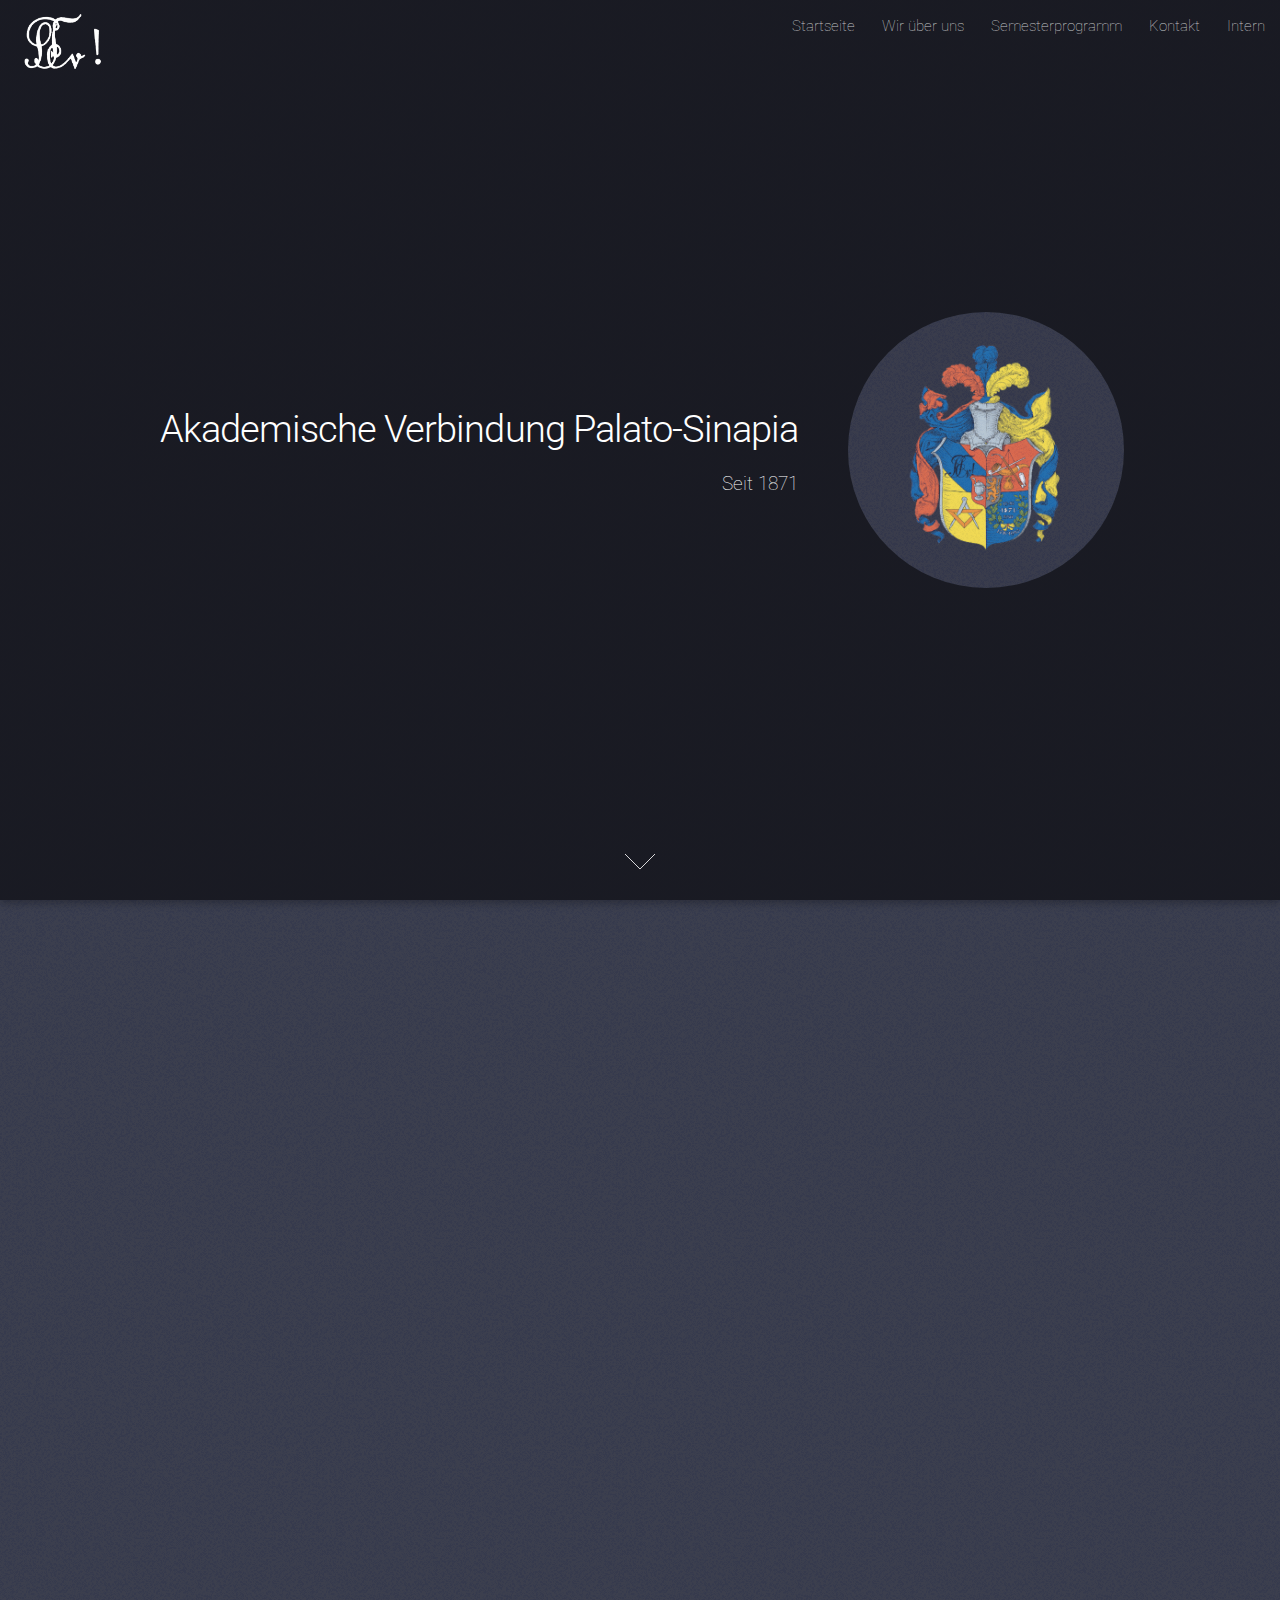
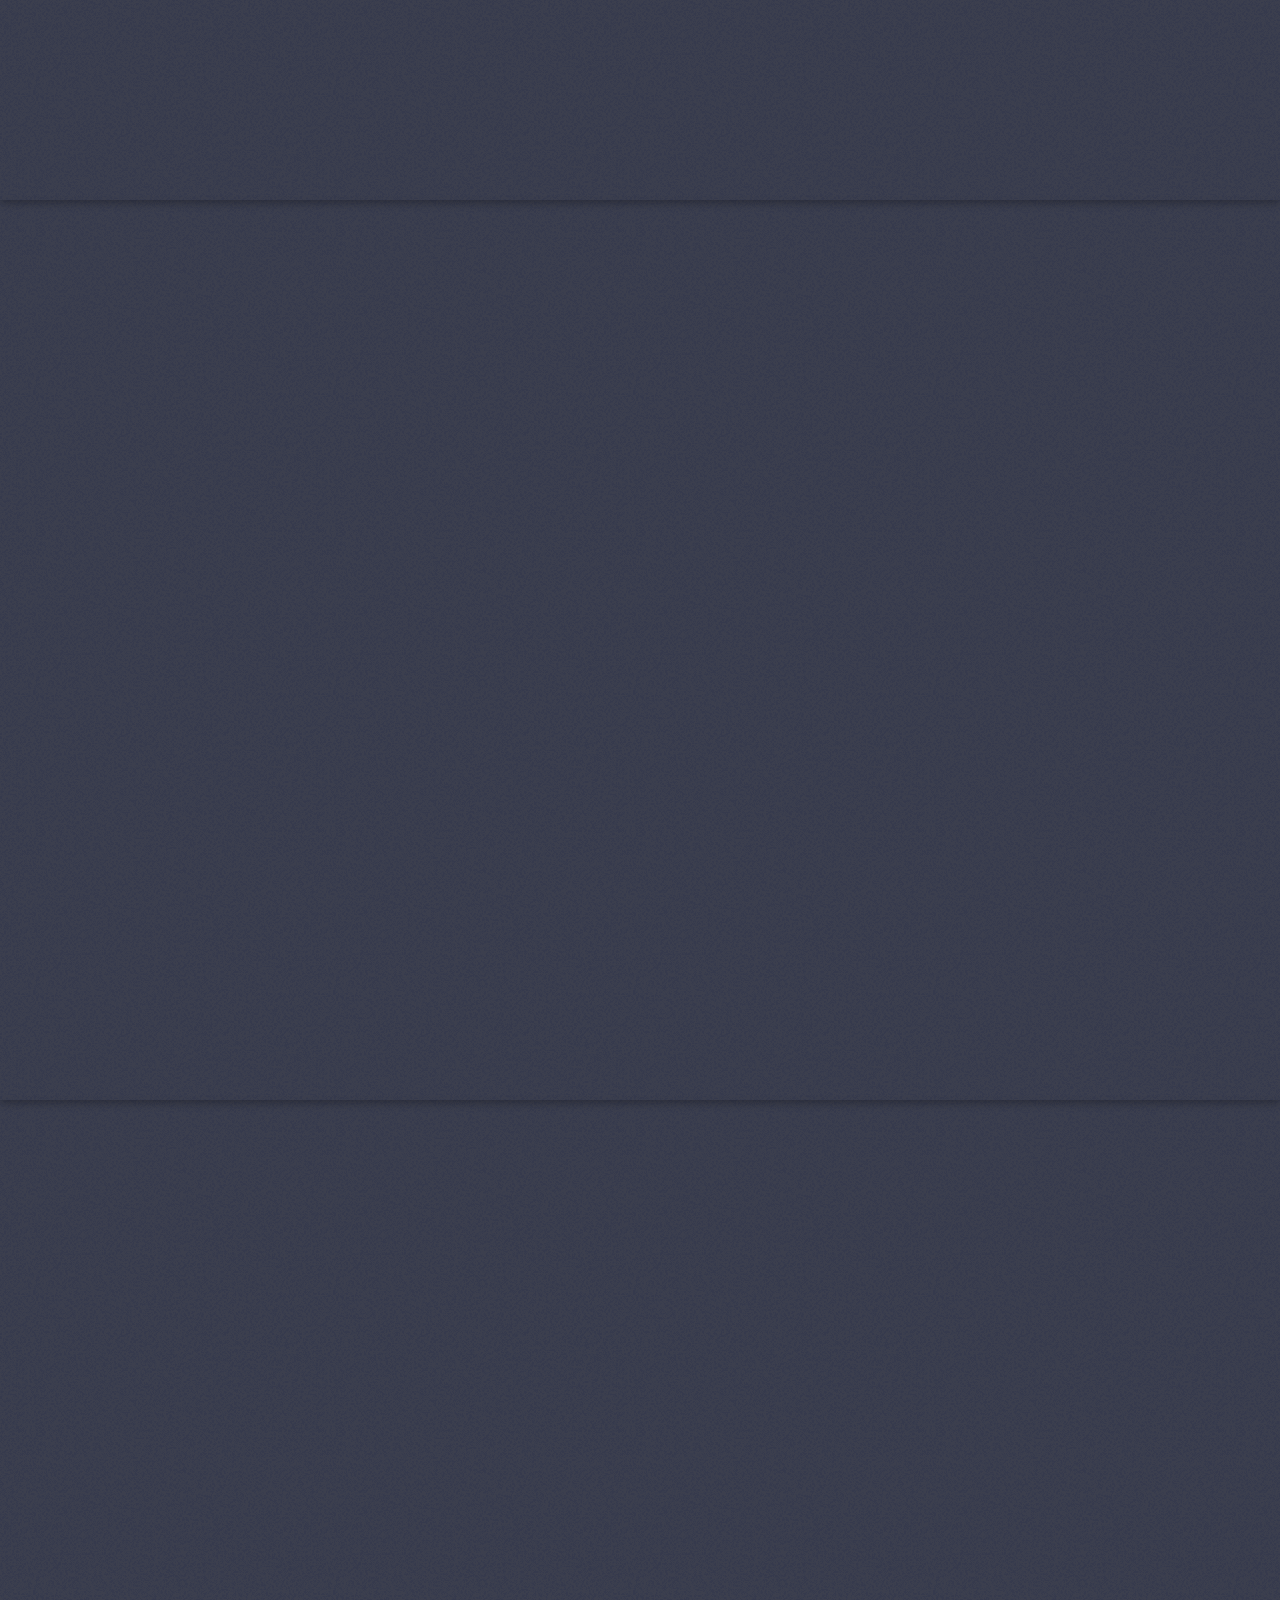
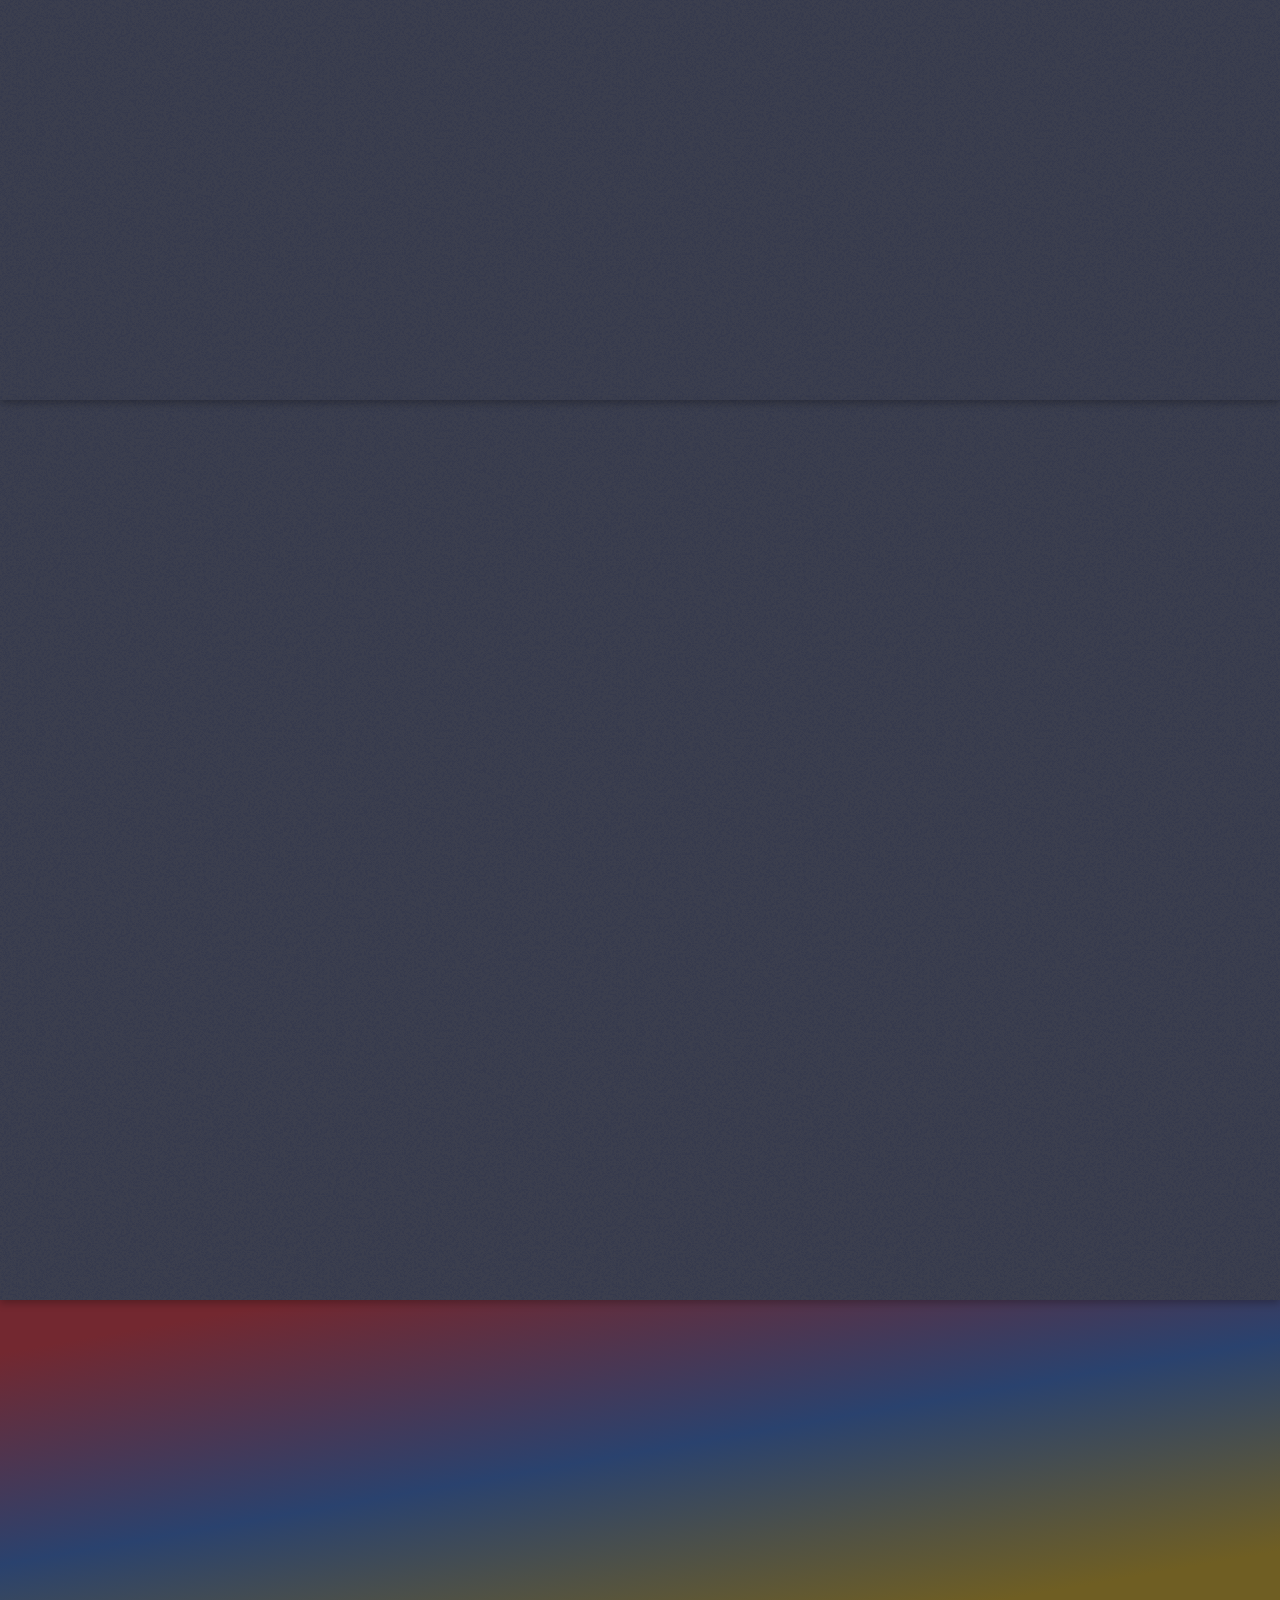
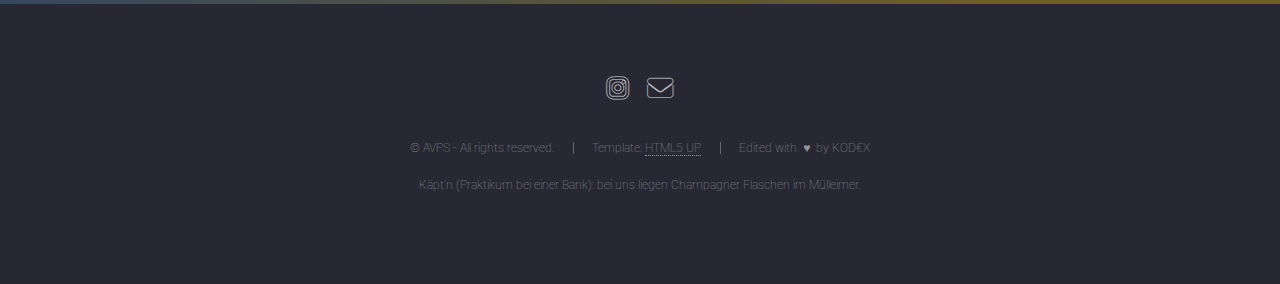
==== commit 666534ff: "Add files via upload" ====
--- a/index.html
+++ b/index.html
@@ -170,7 +170,7 @@
 					"Jekyll: Wer ist Johannes?",
 					"Käpt'n über Elotrans: Ich nehm niemandem das Medikament weg, ich hab ja selber Durchfall nachm Saufen!",
 					"KOD€X: Diese schöne Landschaft! Du siehst Bäume! Du siehst nichts.",
-					"Käpt'n (Praktikum Deutsche Bank): bei uns liegen Champagner Flaschen im Mülleimer.",
+					"Käpt'n (Praktikum bei einer Bank): bei uns liegen Champagner Flaschen im Mülleimer.",
 					"KOD€X: Der da hinten hört auch Musik. -macht unsere Musik aus- Oh, das ist ein Fön",
 					"KOD€X: Brot ist die Farbe der Liebe!",
 					"Käpt'n: Die kleinen Schritte machen den großen Sprung",
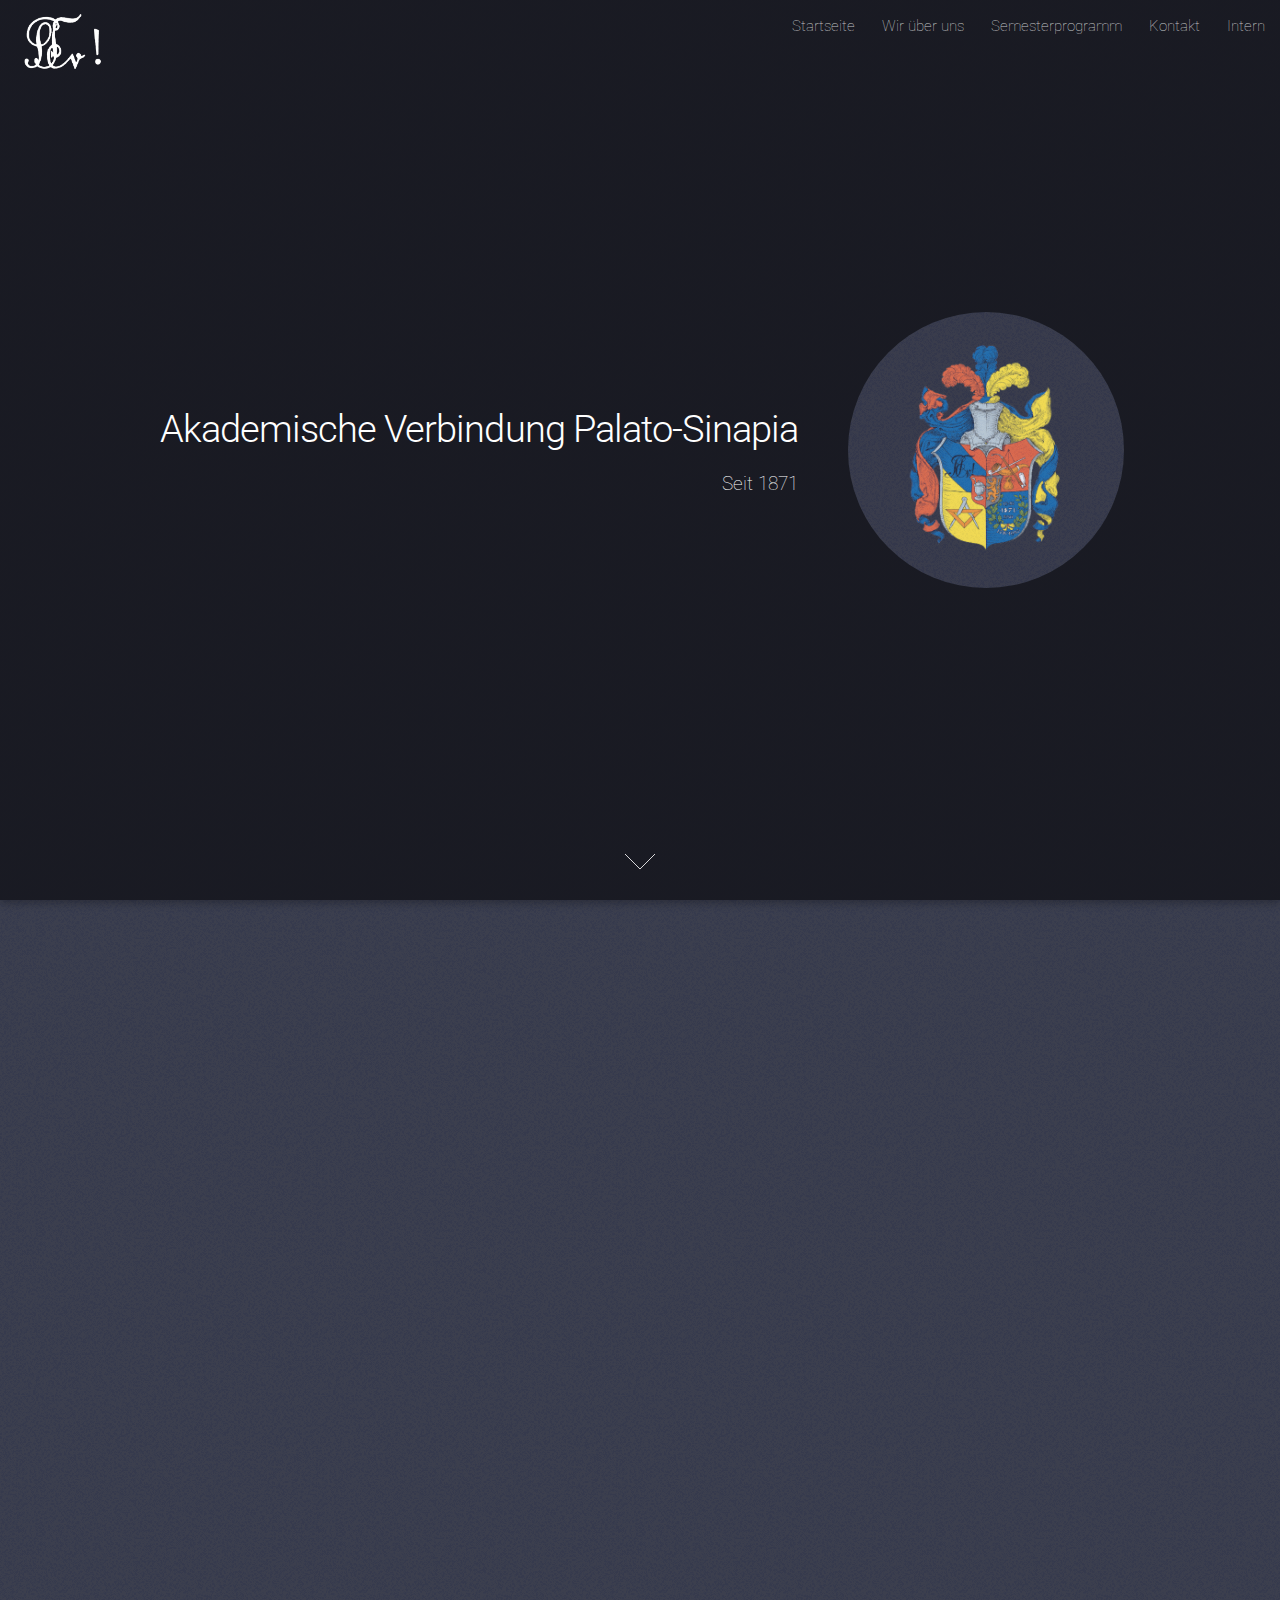
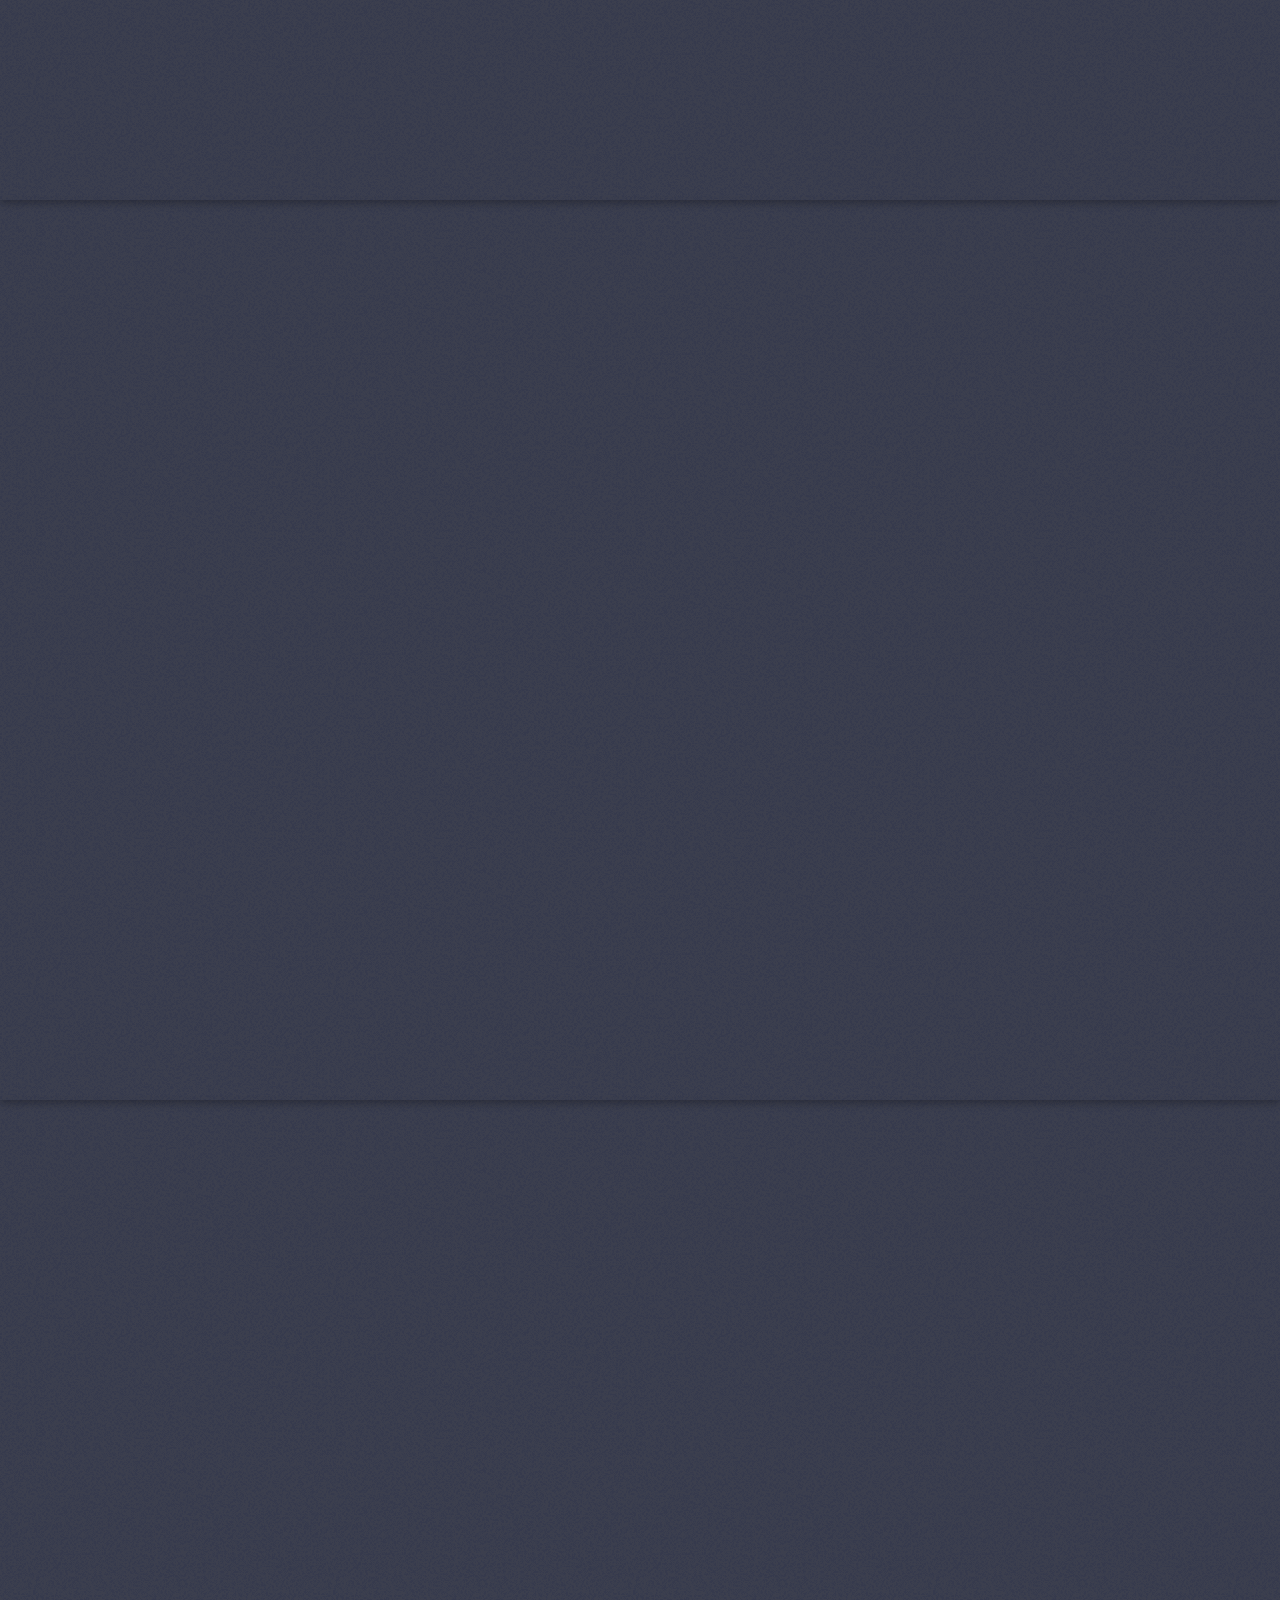
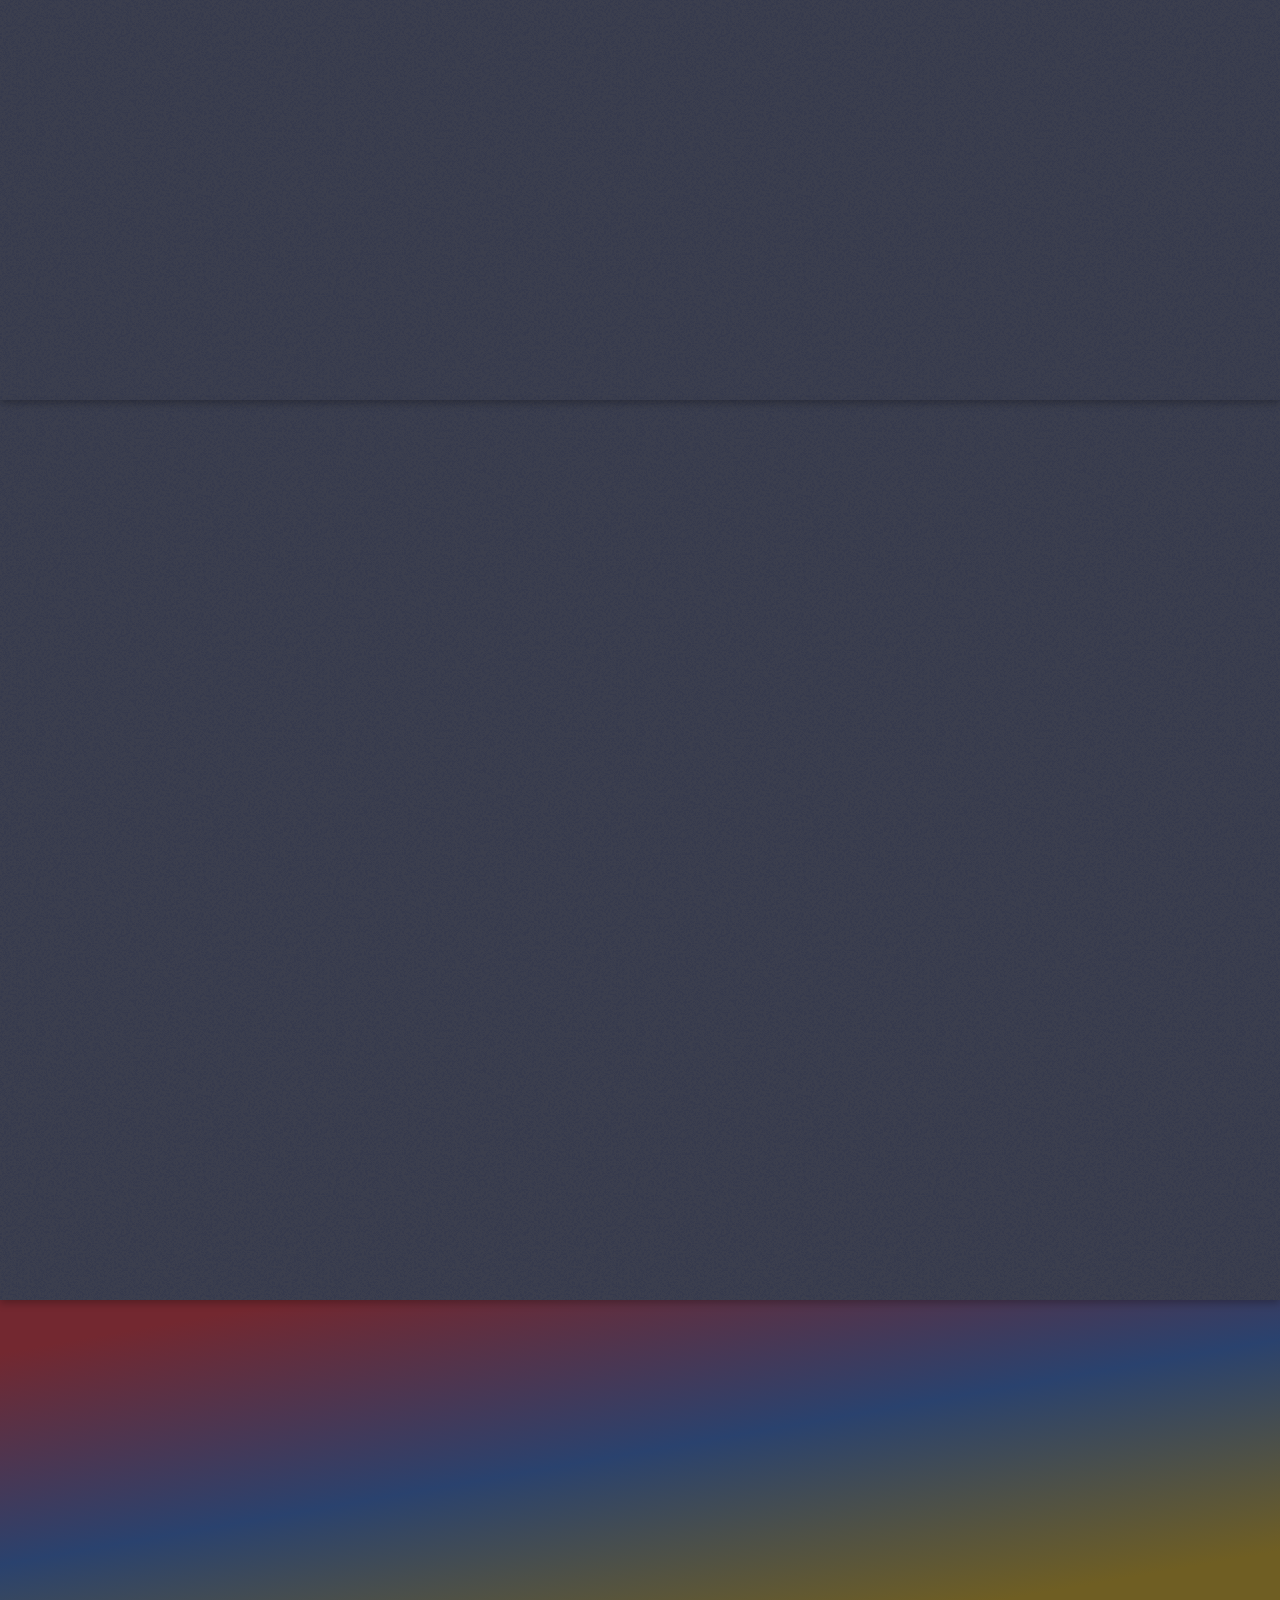
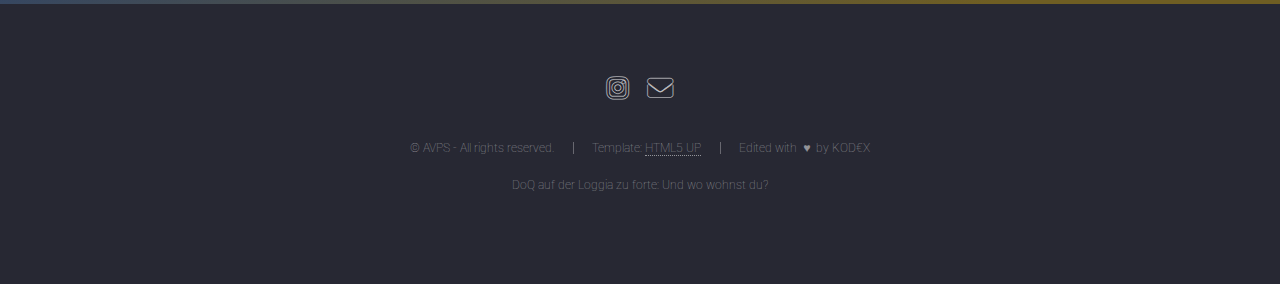
==== commit 8bd57fb7: "Add files via upload" ====
--- a/index.html
+++ b/index.html
@@ -171,9 +171,9 @@
 					"Käpt'n über Elotrans: Ich nehm niemandem das Medikament weg, ich hab ja selber Durchfall nachm Saufen!",
 					"KOD€X: Diese schöne Landschaft! Du siehst Bäume! Du siehst nichts.",
 					"Käpt'n (Praktikum bei einer Bank): bei uns liegen Champagner Flaschen im Mülleimer.",
-					"KOD€X: Der da hinten hört auch Musik. -macht unsere Musik aus- Oh, das ist ein Fön",
+					"KOD€X: Der da hinten hört auch Musik. -macht unsere Musik aus- Oh, das ist ein Fön...",
 					"KOD€X: Brot ist die Farbe der Liebe!",
-					"Käpt'n: Die kleinen Schritte machen den großen Sprung",
+					"Käpt'n: Die kleinen Schritte machen den großen Sprung.",
 					"Patros: Habt ihr eigentlich schonmal darüber Gedanken gemacht, dass täglich eine Laola an Morgenlatten um die Erde geht?",
 					"KOD€X (über die Füße von Flex): das ist kein Käse mehr, das ist Tod und Verderben.",
 					"forte: Seh ich wirklich so dumm aus mit dieser Mütze? Scooter: du machst dir keine Vorstellungen!",
